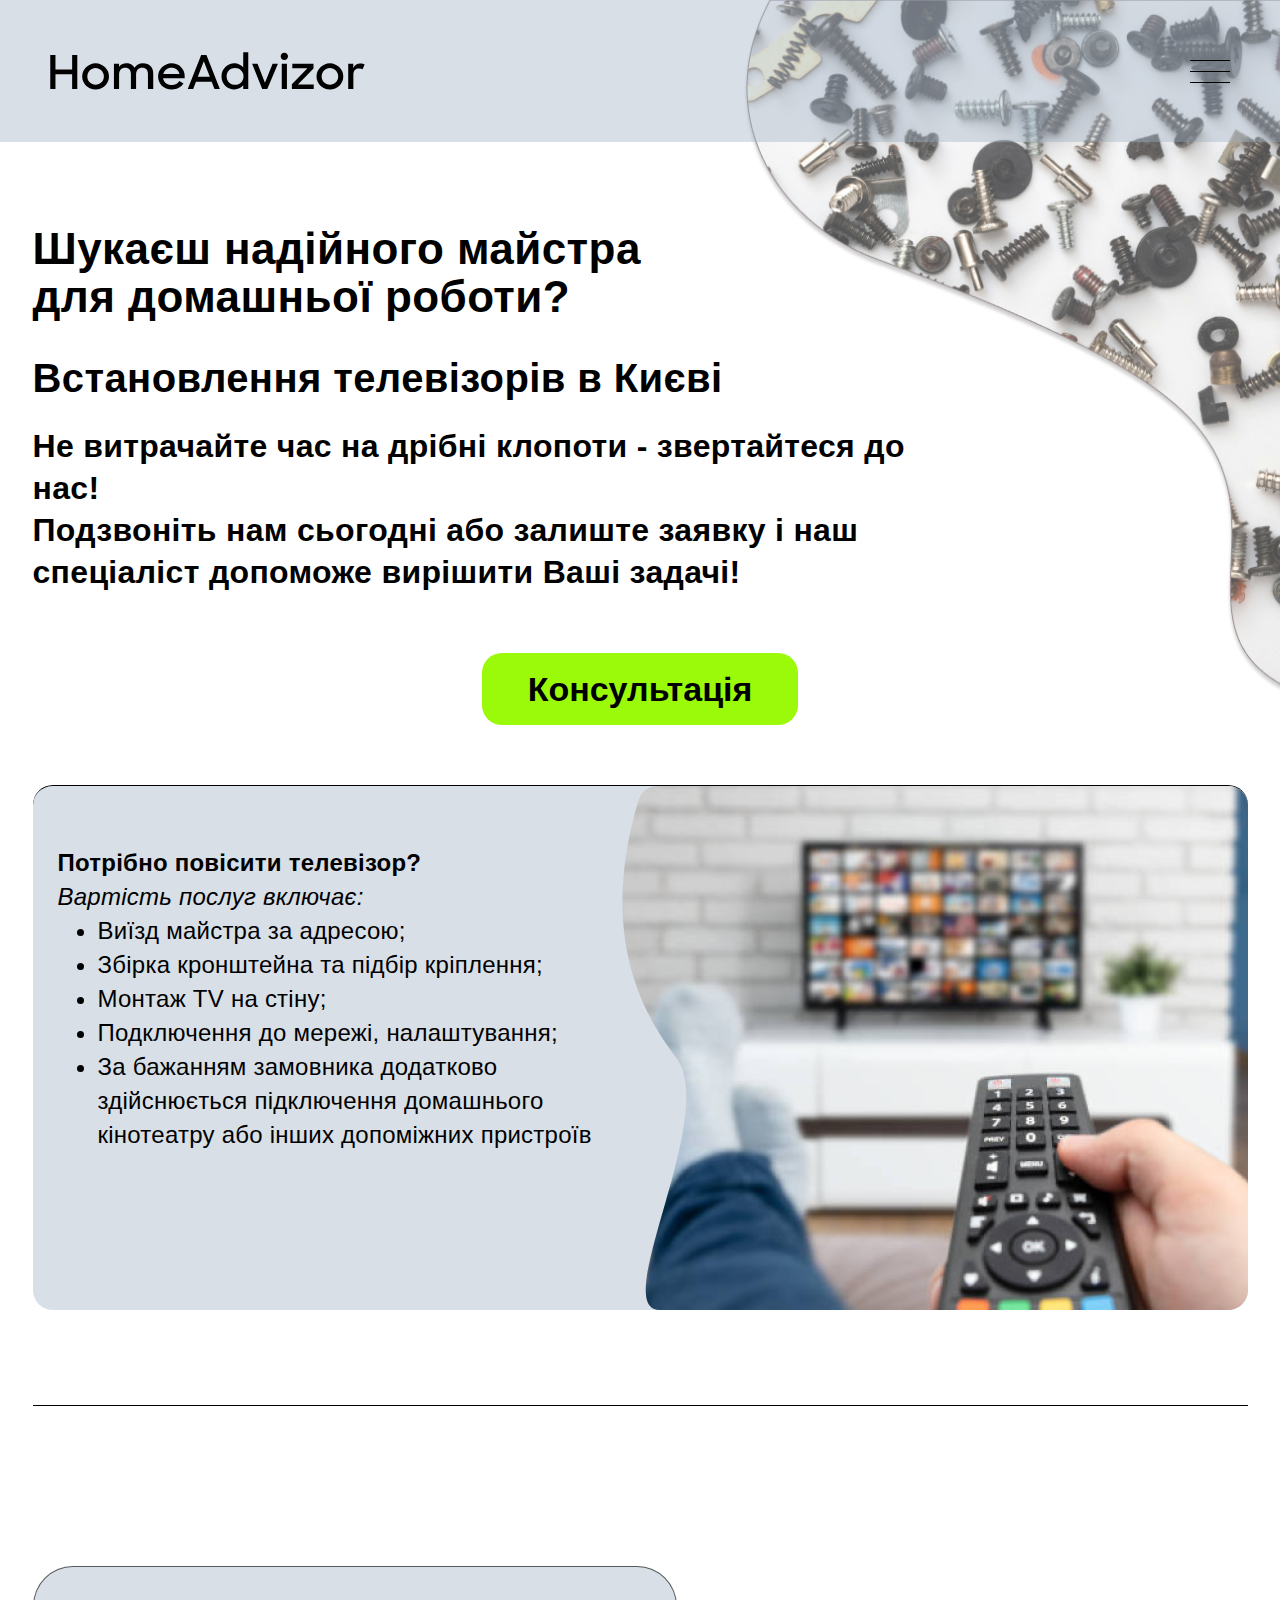
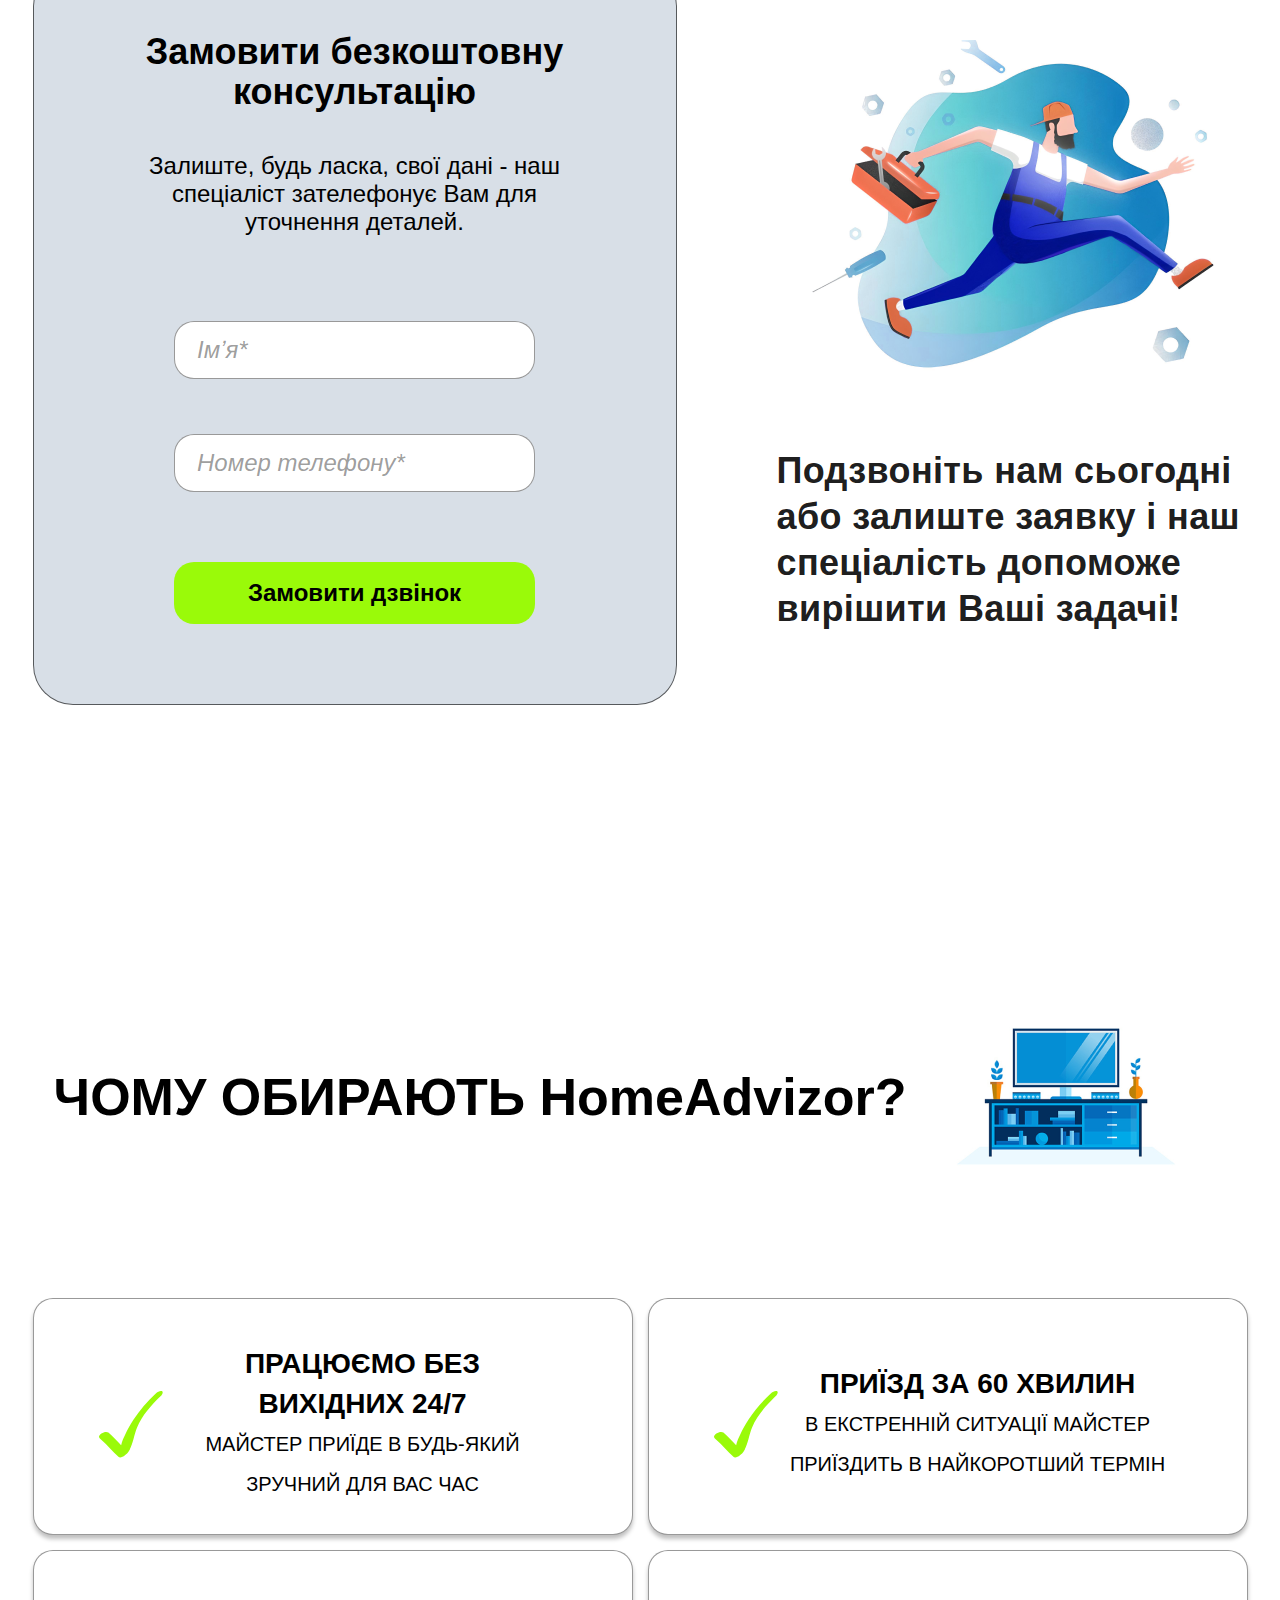
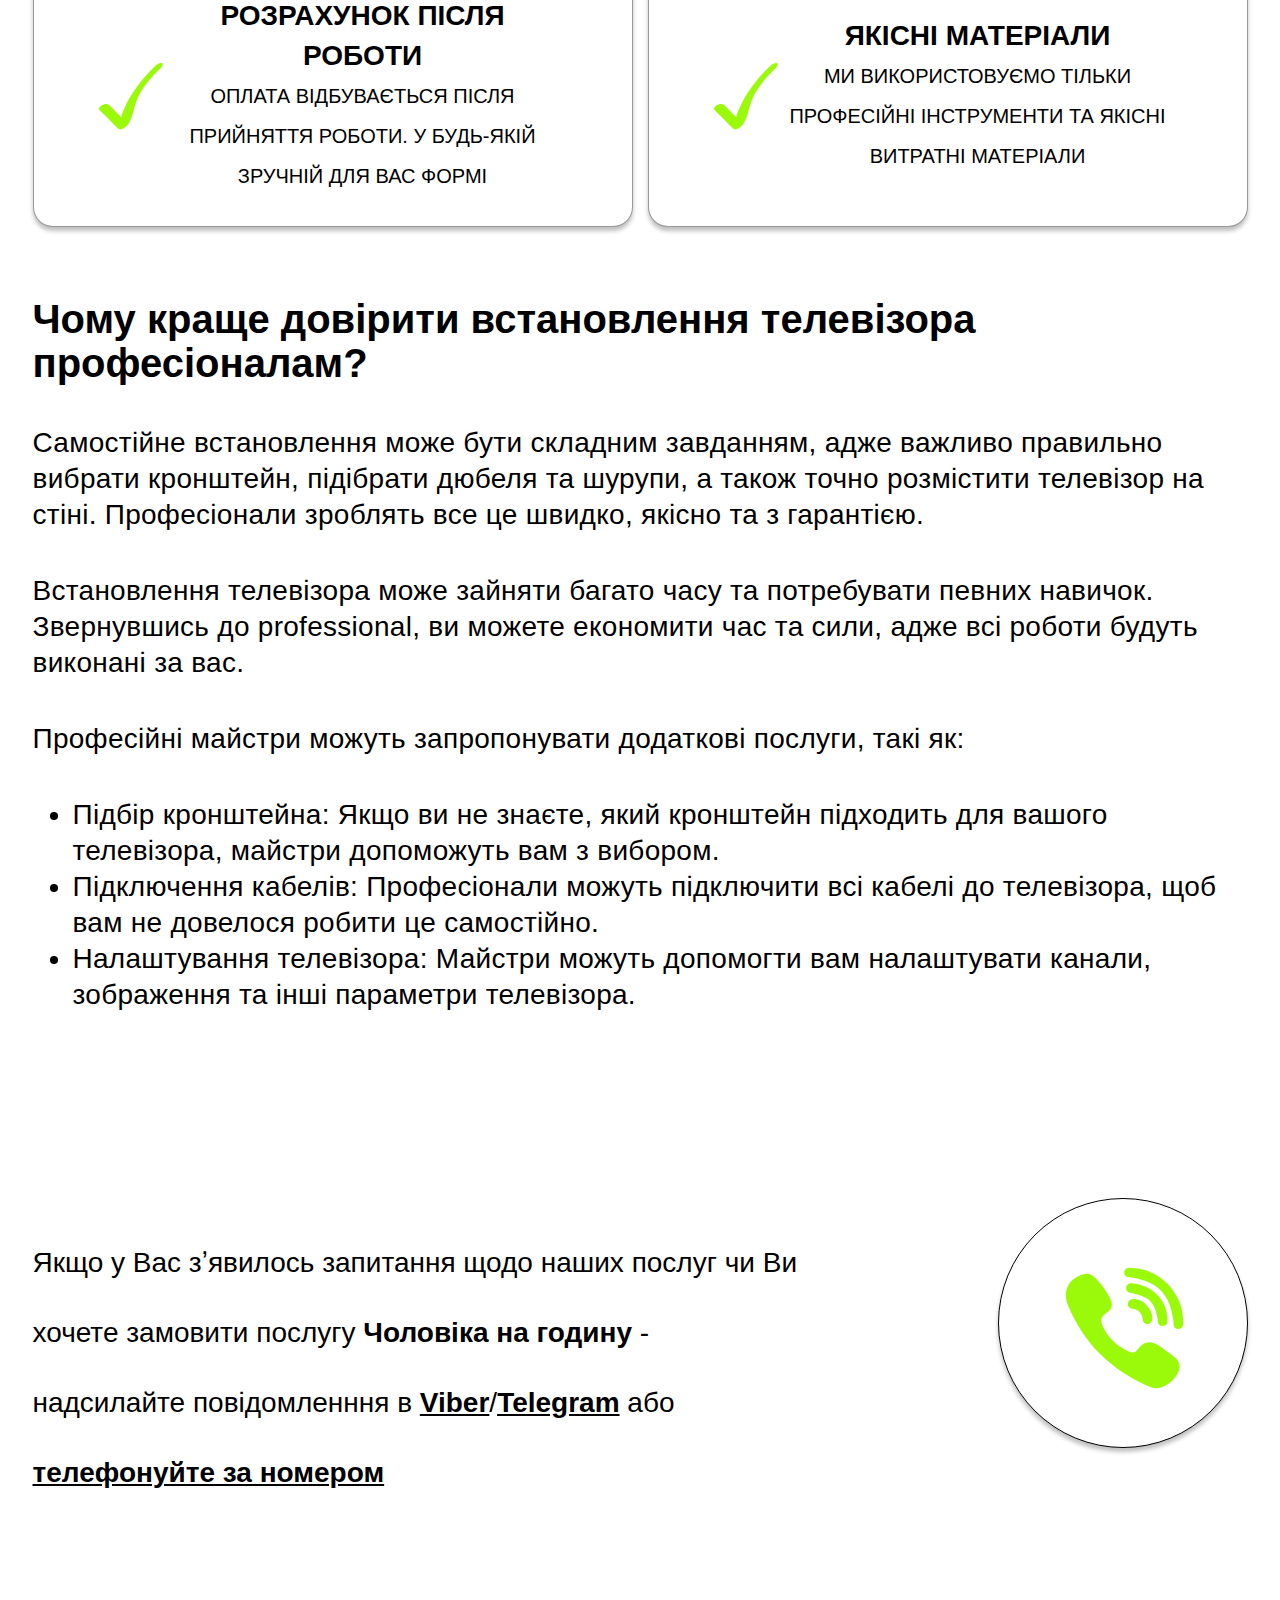
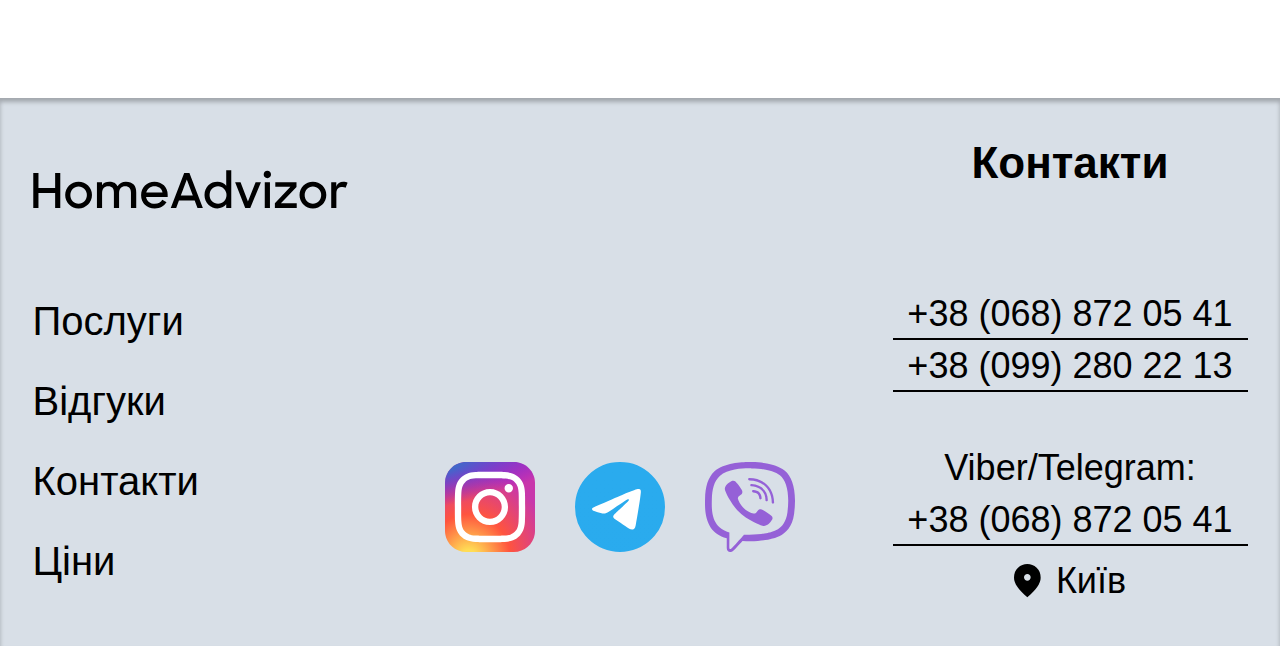
==== index.html @ 0c67f30b "Add files via upload" ====
<!DOCTYPE html>
<html lang="uk">

<head>
    <meta charset="UTF-8">
    <meta http-equiv="X-UA-Compatible" content="IE=edge">
    <meta name="viewport" content="width=device-width, initial-scale=1.0">
    <title>HomeAdvizor</title>
    <link href="https://fonts.cdnfonts.com/css/sharp-sans" rel="stylesheet">
    <link rel="stylesheet" href="css/style.min.css">
</head>

<body>
    <div class="big-wrapper">
        <header class="header" id="header">
            <div class="big-container">
                <div class="header__inner">
                    <a href="" class="header__logo logo">
                        <img src="images/HomeAdvizor.svg" alt="logo">
                    </a>
                    <div class="header__wrapper">
                        <nav class="header__navigation">
                            <ul class="header__navigation-list header-list">
                                <li class="header-list__item">
                                    <a href="about.html#info" class="header-list__link">
                                        Послуги
                                    </a>
                                </li>
                                <li class="header-list__item">
                                    <a href="about.html#recalls" class="header-list__link">
                                        Відгуки
                                    </a>
                                </li>
                                <li class="header-list__item">
                                    <a href="about.html#price" class="header-list__link">
                                        Ціни
                                    </a>
                                </li>
                                <li class="header-list__item">
                                    <a href="#footer" class="header-list__link">
                                        Контакти
                                    </a>
                                </li>
                            </ul>
                        </nav>
                        <a href="tel:+380688720541" class="header__link">+380 (68) 872 05 41</a>
                    </div>
                    <div class="header__burger burger">
                        <span></span>
                        <span></span>
                        <span></span>
                    </div>
                </div>
            </div>
        </header>

        <div class="wrapper">
            <main class="main">
                <section class="heading" id="heading">
                    <div class="container">
                        <div class="heading__inner">
                            <h1 class="heading__title">
                                Шукаєш надійного майстра для домашньої роботи?
                            </h1>
                            <p class="heading__subtitle">
                                Встановлення телевізорів в Києві
                            </p>
                            <p class="heading__text">
                                Не витрачайте час на дрібні клопоти - звертайтеся до нас! <br> Подзвоніть нам сьогодні
                                або
                                залиште заявку і наш спеціаліст допоможе вирішити Ваші задачі!
                            </p>
                            <div class="heading__wrap">
                                <a href="#consultation" class="heading__button btn">Консультація</a>
                            </div>
                            <img src="images/heading-img.png" alt="img" class="heading__img">
                        </div>
                    </div>
                </section>
                <section class="service" id="service">
                    <div class="container">
                        <div class="service__inner">
                            <div class="service__box">
                                <h6 class="service__title">
                                    Потрібно повісити телевізор?
                                </h6>
                                <p class="service__subtitle">
                                    Вартість послуг включає:
                                </p>
                                <ul class="service__list">
                                    <li class="service__list-item">
                                        Виїзд майстра за адресою;
                                    </li>
                                    <li class="service__list-item">
                                        Збірка кронштейна та підбір кріплення;
                                    </li>
                                    <li class="service__list-item">
                                        Монтаж TV на стіну;
                                    </li>
                                    <li class="service__list-item">
                                        Подключення до мережі, налаштування;
                                    </li>
                                    <li class="service__list-item">
                                        За бажанням замовника додатково здійснюється підключення домашнього кінотеатру
                                        або
                                        інших допоміжних пристроїв
                                    </li>
                                </ul>
                            </div>
                            <img src="images/service-img.png" alt="img" class="service__img">
                        </div>
                    </div>
                </section>
                <section class="consultation" id="consultation">
                    <div class="container">
                        <div class="consultation__inner">
                            <div class="consultation__body">
                                <h4 class="consultation__body-title">
                                    Замовити безкоштовну консультацію
                                </h4>
                                <p class="consultation__body-text">
                                    Залиште, будь ласка, свої дані - наш спеціаліст зателефонує Вам для уточнення
                                    деталей.
                                </p>
                                <form action="#" class="consultation__body-form consultation-form">
                                    <input type="text" class="consultation-form__input" placeholder="Імʼя*">
                                    <input type="tel" class="consultation-form__input" placeholder="Номер телефону*">
                                    <button type="submit" class="consultation-form__button btn">Замовити
                                        дзвінок</button>
                                </form>
                            </div>
                            <div class="consultation__box">
                                <img src="images/consultation-img.png" alt="img" class="consultation__img">
                                <p class="consultation__text">
                                    Подзвоніть нам сьогодні або залиште заявку і наш спеціалість допоможе вирішити Ваші
                                    задачі!
                                </p>
                            </div>
                        </div>
                    </div>
                </section>
                <section class="reasons" id="reasons">
                    <div class="container">
                        <div class="reasons__inner">
                            <div class="reasons__top">
                                <h2 class="reasons__title">
                                    Чому обирають <span>HomeAdvizor?</span>
                                </h2>
                                <img src="images/reasons-img.png" alt="img" class="reasons-img">
                            </div>
                            <div class="reasons__wrap">
                                <div class="reasons__item">
                                    <svg xmlns="http://www.w3.org/2000/svg" width="64" height="67" viewBox="0 0 64 67"
                                        fill="none">
                                        <path
                                            d="M56.5311 2.62814C48.0941 10.8176 40.9561 18.6134 34.4211 28.7845C31.5391 33.2707 28.3341 38.5509 26.2391 43.5361C25.0431 46.1795 22.8871 50.3101 22.1521 54.2815C18.1321 50.0869 13.8141 45.326 9.39614 41.5969C6.24714 38.94 -2.82286 44.357 0.869139 47.4727C7.48614 53.0545 12.9891 60.0069 19.4251 65.8378C22.1171 68.2737 28.0831 62.9835 29.4851 60.7639C34.0871 53.4515 34.7161 44.5129 38.0701 36.5366C43.1911 24.3377 52.2731 14.3168 61.2401 5.61478C67.1811 -0.599633 61.0451 -1.74584 56.5401 2.62814"
                                            fill="#9AFA09" />
                                    </svg>
                                    <div class="reasons__box">
                                        <h5 class="reasons__box-title">
                                            Працюємо без <br> вихідних 24/7
                                        </h5>
                                        <p class="reasons__box-text">
                                            Майстер приїде в будь-який зручний для Вас час
                                        </p>
                                    </div>
                                </div>
                                <div class="reasons__item">
                                    <svg xmlns="http://www.w3.org/2000/svg" width="64" height="67" viewBox="0 0 64 67"
                                        fill="none">
                                        <path
                                            d="M56.5311 2.62814C48.0941 10.8176 40.9561 18.6134 34.4211 28.7845C31.5391 33.2707 28.3341 38.5509 26.2391 43.5361C25.0431 46.1795 22.8871 50.3101 22.1521 54.2815C18.1321 50.0869 13.8141 45.326 9.39614 41.5969C6.24714 38.94 -2.82286 44.357 0.869139 47.4727C7.48614 53.0545 12.9891 60.0069 19.4251 65.8378C22.1171 68.2737 28.0831 62.9835 29.4851 60.7639C34.0871 53.4515 34.7161 44.5129 38.0701 36.5366C43.1911 24.3377 52.2731 14.3168 61.2401 5.61478C67.1811 -0.599633 61.0451 -1.74584 56.5401 2.62814"
                                            fill="#9AFA09" />
                                    </svg>
                                    <div class="reasons__box">
                                        <h5 class="reasons__box-title">
                                            Приїзд за 60 хвилин
                                        </h5>
                                        <p class="reasons__box-text">
                                            В екстренній ситуації майстер приїздить в найкоротший термін
                                        </p>
                                    </div>
                                </div>
                                <div class="reasons__item">
                                    <svg xmlns="http://www.w3.org/2000/svg" width="64" height="67" viewBox="0 0 64 67"
                                        fill="none">
                                        <path
                                            d="M56.5311 2.62814C48.0941 10.8176 40.9561 18.6134 34.4211 28.7845C31.5391 33.2707 28.3341 38.5509 26.2391 43.5361C25.0431 46.1795 22.8871 50.3101 22.1521 54.2815C18.1321 50.0869 13.8141 45.326 9.39614 41.5969C6.24714 38.94 -2.82286 44.357 0.869139 47.4727C7.48614 53.0545 12.9891 60.0069 19.4251 65.8378C22.1171 68.2737 28.0831 62.9835 29.4851 60.7639C34.0871 53.4515 34.7161 44.5129 38.0701 36.5366C43.1911 24.3377 52.2731 14.3168 61.2401 5.61478C67.1811 -0.599633 61.0451 -1.74584 56.5401 2.62814"
                                            fill="#9AFA09" />
                                    </svg>
                                    <div class="reasons__box">
                                        <h5 class="reasons__box-title">
                                            Розрахунок після роботи
                                        </h5>
                                        <p class="reasons__box-text">
                                            Оплата відбувається після прийняття роботи. У будь-якій зручній для Вас
                                            формі
                                        </p>
                                    </div>
                                </div>
                                <div class="reasons__item">
                                    <svg xmlns="http://www.w3.org/2000/svg" width="64" height="67" viewBox="0 0 64 67"
                                        fill="none">
                                        <path
                                            d="M56.5311 2.62814C48.0941 10.8176 40.9561 18.6134 34.4211 28.7845C31.5391 33.2707 28.3341 38.5509 26.2391 43.5361C25.0431 46.1795 22.8871 50.3101 22.1521 54.2815C18.1321 50.0869 13.8141 45.326 9.39614 41.5969C6.24714 38.94 -2.82286 44.357 0.869139 47.4727C7.48614 53.0545 12.9891 60.0069 19.4251 65.8378C22.1171 68.2737 28.0831 62.9835 29.4851 60.7639C34.0871 53.4515 34.7161 44.5129 38.0701 36.5366C43.1911 24.3377 52.2731 14.3168 61.2401 5.61478C67.1811 -0.599633 61.0451 -1.74584 56.5401 2.62814"
                                            fill="#9AFA09" />
                                    </svg>
                                    <div class="reasons__box">
                                        <h5 class="reasons__box-title">
                                            Якісні матеріали
                                        </h5>
                                        <p class="reasons__box-text">
                                            Ми використовуємо тільки професійні інструменти та якісні витратні матеріали
                                        </p>
                                    </div>
                                </div>
                            </div>
                        </div>
                    </div>
                </section>
                <section class="about" id="about">
                    <div class="container">
                        <div class="about__inner">
                            <h4 class="about__title">
                                Чому краще довірити встановлення телевізора професіоналам?
                            </h4>
                            <p class="about__text">
                                Самостійне встановлення може бути складним завданням, адже важливо правильно вибрати
                                кронштейн, підібрати дюбеля та шурупи, а також точно розмістити телевізор на стіні.
                                Професіонали зроблять все це швидко, якісно та з гарантією.
                            </p>
                            <p class="about__text">
                                Встановлення телевізора може зайняти багато часу та потребувати певних навичок.
                                Звернувшись
                                до professional, ви можете економити час та сили, адже всі роботи будуть виконані за
                                вас.
                            </p>
                            <p class="about__text">
                                Професійні майстри можуть запропонувати додаткові послуги, такі як:
                            <ul class="about__list">
                                <li class="about__item">
                                    Підбір кронштейна: Якщо ви не знаєте, який кронштейн підходить для вашого
                                    телевізора,
                                    майстри допоможуть вам з вибором.
                                </li>
                                <li class="about__item">
                                    Підключення кабелів: Професіонали можуть підключити всі кабелі до телевізора, щоб
                                    вам не
                                    довелося робити це самостійно.
                                </li>
                                <li class="about__item">
                                    Налаштування телевізора: Майстри можуть допомогти вам налаштувати канали, зображення
                                    та
                                    інші параметри телевізора.
                                </li>
                            </ul>
                            </p>
                        </div>
                    </div>
                </section>
                <section class="more" id="more">
                    <div class="container">
                        <div class="more__inner">
                            <p class="more__text">
                                Якщо у Вас зʼявилось запитання щодо наших послуг чи Ви хочете замовити послугу
                                <span>Чоловіка на годину</span> - надсилайте повідомленння в <a href="#">Viber</a>/<a
                                    href="https://t.me/HomeAdvizor">Telegram</a> або <a
                                    href="tel:+380688720541">телефонуйте за номером</a>
                            </p>
                            <a href="tel:+380688720541" class="more__link">
                                <img src="images/more-img.svg" alt="img">
                            </a>
                        </div>
                    </div>
                </section>
            </main>
            <footer class="footer" id="footer">
                <div class="container">
                    <div class="footer__inner">
                        <div class="footer__box">
                            <a href="#" class="footer__logo logo">
                                <img src="images/HomeAdvizor.svg" alt="logo">
                            </a>
                            <nav class="footer__navigation">
                                <ul class="footer__navigation-list footer-list">
                                    <li class="footer-list__item">
                                        <a href="about.html#info" class="footer-list__link" >
                                            Послуги
                                        </a>
                                    </li>
                                    <li class="footer-list__item">
                                        <a href="about.html#recalls" class="footer-list__link">
                                            Відгуки
                                        </a>
                                    </li>
                                    <li class="footer-list__item">
                                        <a href="#footer" class="footer-list__link">
                                            Контакти
                                        </a>
                                    </li>
                                    <li class="footer-list__item">
                                        <a href="about.html#price" class="footer-list__link">
                                            Ціни
                                        </a>
                                    </li>
                                </ul>
                            </nav>
                        </div>
                        <div class="footer__socials">
                            <a href="https://www.instagram.com/home.advizor?igsh=MW82eml2a3VvNnRvbQ%3D%3D&utm_source=qr
                            " target="_blank" class="footer__socials-link">
                                <img src="images/instagram.svg" alt="instagram">
                            </a>
                            <a href="https://t.me/HomeAdvizor" class="footer__socials-link" target="_blank">
                                <img src="images/telegram.svg" alt="telegram">
                            </a>
                            <a href="viber://chat?number=380688720541
                            " class="footer__socials-link" target="_blank">
                                <img src="images/viber.svg" alt="viber">
                            </a>
                        </div>
                        <div class="footer__contacts">
                            <h3 class="footer__contacts-title">
                                Контакти
                            </h3>
                            <a href="tel:+380688720541" class="footer__contacts-tel">+38 (068) 872 05 41</a>
                            <a href="tel:+380992802213" class="footer__contacts-tel">+38 (099) 280 22 13</a>
                            <p class="footer__contacts-link"><a href="#" target="_blank">Viber</a>/<a
                                    href="https://t.me/HomeAdvizor" target="_blank">Telegram</a>:</p>
                            <a href="tel:+380688720541" class="footer__contacts-tel">+38 (068) 872 05 41</a>
                            <div class="footer__contacts-wrap">
                                <svg xmlns="http://www.w3.org/2000/svg" width="27" height="34" viewBox="0 0 27 34"
                                    fill="none">
                                    <path
                                        d="M13.3333 16.6667C14.25 16.6667 15.035 16.3406 15.6883 15.6883C16.3417 15.0361 16.6678 14.2511 16.6667 13.3333C16.6667 12.4167 16.3406 11.6322 15.6883 10.98C15.0361 10.3278 14.2511 10.0011 13.3333 10C12.4167 10 11.6322 10.3267 10.98 10.98C10.3278 11.6333 10.0011 12.4178 10 13.3333C10 14.25 10.3267 15.035 10.98 15.6883C11.6333 16.3417 12.4178 16.6678 13.3333 16.6667ZM13.3333 33.3333C8.86111 29.5278 5.52111 25.9933 3.31333 22.73C1.10556 19.4667 0.00111111 16.4456 0 13.6667C0 9.5 1.34056 6.18056 4.02167 3.70833C6.70278 1.23611 9.80667 0 13.3333 0C16.8611 0 19.9656 1.23611 22.6467 3.70833C25.3278 6.18056 26.6678 9.5 26.6667 13.6667C26.6667 16.4444 25.5628 19.4656 23.355 22.73C21.1472 25.9944 17.8067 29.5289 13.3333 33.3333Z"
                                        fill="black" />
                                </svg>
                                <div class="footer__contacts-text">Київ</div>
                            </div>
                        </div>
                    </div>
                </div>
            </footer>
        </div>

    </div>

    <script src="https://ajax.googleapis.com/ajax/libs/jquery/3.6.3/jquery.min.js"></script>
    <script src="js/main.min.js"></script>
</body>

</html>
---- css/style.min.css ----
@font-face{font-family:"Muller";src:url("../fonts/MullerRegular.eot");src:local("☺"),url("../fonts/MullerRegular.woff") format("woff"),url("../fonts/MullerRegular.ttf") format("truetype");font-weight:400;font-style:normal}@font-face{font-family:"Muller";src:url("../fonts/MullerBold.eot");src:local("☺"),url("../fonts/MullerBold.woff") format("woff"),url("../fonts/MullerBold.ttf") format("truetype");font-weight:700;font-style:normal}*{padding:0;margin:0;border:0}*,*:before,*:after{-webkit-box-sizing:border-box;box-sizing:border-box}:focus,:active{outline:none}a:focus,a:active{outline:none}nav,footer,header,aside{display:block}html,body{height:100%;width:100%;font-size:100%;line-height:1;font-size:14px;-ms-text-size-adjust:100%;-moz-text-size-adjust:100%;-webkit-text-size-adjust:100%}input,button,textarea{font-family:inherit}input::-ms-clear{display:none}button{cursor:pointer}button::-moz-focus-inner{padding:0;border:0}a,a:visited{text-decoration:none}a:hover{text-decoration:none}ul li{list-style:none}img{vertical-align:top}h1,h2,h3,h4,h5,h6{font-size:inherit;font-weight:400}button{background:unset}html,body{height:100%;background:#fff;font-family:"Sharp Sans",sans-serif;scroll-behavior:smooth}.logo{display:block;width:315px;height:62px}@media(max-width: 1170px){.logo{width:calc(155px + 160 * ((100vw - 375px) / 795))}}@media(max-width: 1170px){.logo{height:calc(40px + 22 * ((100vw - 375px) / 795))}}.logo img{width:100%;height:100%;-o-object-fit:contain;object-fit:contain}.burger{width:40px;height:40px;display:none;-webkit-box-orient:vertical;-webkit-box-direction:normal;-ms-flex-direction:column;flex-direction:column;-webkit-box-pack:center;-ms-flex-pack:center;justify-content:center;-webkit-box-align:center;-ms-flex-align:center;align-items:center;gap:10px;cursor:pointer}.burger span{display:block;width:100%;height:1px;background-color:#000}.wrapper{display:-webkit-box;display:-ms-flexbox;display:flex;-webkit-box-orient:vertical;-webkit-box-direction:normal;-ms-flex-direction:column;flex-direction:column;min-height:100%}.big-wrapper{overflow:hidden}a{color:#000}.btn{border-radius:20px;background:#9afa09;border:1px solid rgba(0,0,0,0);-webkit-transition:all .3s;-o-transition:all .3s;transition:all .3s}.btn:hover{background:rgba(0,0,0,0);border:1px solid #9afa09}.main{-webkit-box-flex:1;-ms-flex:1 0 auto;flex:1 0 auto}.footer{-webkit-box-flex:0;-ms-flex:0 0 auto;flex:0 0 auto}.container{max-width:1245px;margin:0 auto;padding:0 15px}.big-container{max-width:1450px;margin:0 auto;padding:0 50px}.header{position:absolute;top:0;right:0;left:0;padding-top:40px;padding-bottom:40px;background:rgba(158,175,195,.4);drop-shadow:0px 4px 4px rgba(0,0,0,.25);z-index:1}@media(max-width: 1170px){.header{padding-top:calc(20px + 20 * ((100vw - 375px) / 795))}}@media(max-width: 1170px){.header{padding-bottom:calc(20px + 20 * ((100vw - 375px) / 795))}}.header__inner{display:-webkit-box;display:-ms-flexbox;display:flex;-webkit-box-pack:justify;-ms-flex-pack:justify;justify-content:space-between;-webkit-box-align:center;-ms-flex-align:center;align-items:center;gap:40px}.header__wrapper{display:-webkit-box;display:-ms-flexbox;display:flex;-webkit-box-pack:justify;-ms-flex-pack:justify;justify-content:space-between;-webkit-box-align:center;-ms-flex-align:center;align-items:center;gap:40px}.header__link{font-size:20px;line-height:24px;border-radius:20px;background:#fff;padding:10px 12px;min-width:230px;display:-webkit-box;display:-ms-flexbox;display:flex;-webkit-box-pack:center;-ms-flex-pack:center;justify-content:center;border:1px solid rgba(0,0,0,0);-webkit-transition:all .3s;-o-transition:all .3s;transition:all .3s}.header__link:hover{background:#9bd8f1;border:1px solid rgba(0,0,0,.4)}.header__navigation{margin-left:auto}.header-list{display:-webkit-box;display:-ms-flexbox;display:flex;gap:40px}.header-list__item{min-width:130px}.header-list__link{font-size:20px;line-height:24px;border-radius:25px;border:1px solid rgba(0,0,0,.4);background:#9bd8f1;-webkit-box-shadow:0px 4px 4px 0px rgba(0,0,0,.25);box-shadow:0px 4px 4px 0px rgba(0,0,0,.25);padding:8px 12px;width:100%;display:-webkit-box;display:-ms-flexbox;display:flex;text-align:center;-webkit-box-pack:center;-ms-flex-pack:center;justify-content:center;-webkit-transition:all .3s;-o-transition:all .3s;transition:all .3s}.header-list__link:hover{background:#fff}.heading{margin-bottom:60px}@media(max-width: 1170px){.heading{margin-bottom:calc(40px + 20 * ((100vw - 375px) / 795))}}.heading__inner{position:relative;padding-top:225px}@media(max-width: 1170px){.heading__inner{padding-top:calc(110px + 115 * ((100vw - 375px) / 795))}}.heading__title{color:#000;font-size:44px;line-height:48px;margin-bottom:35px;font-weight:700;letter-spacing:.44px;max-width:655px;z-index:1;position:relative}@media(max-width: 1170px){.heading__title{font-size:calc(25px + 19 * ((100vw - 375px) / 795))}}@media(max-width: 1170px){.heading__title{line-height:calc(38px + 10 * ((100vw - 375px) / 795))}}@media(max-width: 1170px){.heading__title{margin-bottom:calc(25px + 10 * ((100vw - 375px) / 795))}}.heading__subtitle{color:#000;font-size:40px;line-height:44px;margin-bottom:25px;font-weight:700;letter-spacing:.4px}@media(max-width: 1170px){.heading__subtitle{font-size:calc(22px + 18 * ((100vw - 375px) / 795))}}@media(max-width: 1170px){.heading__subtitle{line-height:calc(34px + 10 * ((100vw - 375px) / 795))}}@media(max-width: 1170px){.heading__subtitle{margin-bottom:calc(20px + 5 * ((100vw - 375px) / 795))}}.heading__text{color:#000;font-size:32px;line-height:42px;margin-bottom:60px;font-weight:600;letter-spacing:.32px;max-width:930px}@media(max-width: 1170px){.heading__text{font-size:calc(16px + 16 * ((100vw - 375px) / 795))}}@media(max-width: 1170px){.heading__text{line-height:calc(30px + 12 * ((100vw - 375px) / 795))}}@media(max-width: 1170px){.heading__text{margin-bottom:calc(40px + 20 * ((100vw - 375px) / 795))}}.heading__wrap{display:-webkit-box;display:-ms-flexbox;display:flex;-webkit-box-pack:center;-ms-flex-pack:center;justify-content:center}.heading__button{padding:18px 45px;color:#000;font-size:34px;font-weight:700}@media(max-width: 1170px){.heading__button{font-size:calc(18px + 16 * ((100vw - 375px) / 795))}}.heading__img{position:absolute;top:0;width:631px;height:722px;right:-125px}@media(max-width: 1170px){.heading__img{width:calc(210px + 421 * ((100vw - 375px) / 795))}}@media(max-width: 1170px){.heading__img{height:calc(240px + 482 * ((100vw - 375px) / 795))}}@media(max-width: 1170px){.heading__img{right:calc(-15px + -110 * ((100vw - 375px) / 795))}}.service{margin-bottom:95px}@media(max-width: 1170px){.service{margin-bottom:calc(50px + 45 * ((100vw - 375px) / 795))}}.service__inner{border-radius:20px;border-top:1px solid #000;background:rgba(158,175,195,.4);display:-webkit-box;display:-ms-flexbox;display:flex}.service__box{padding-top:60px;padding-left:25px;padding-bottom:35px}@media(max-width: 1170px){.service__box{padding-top:calc(40px + 20 * ((100vw - 375px) / 795))}}@media(max-width: 1170px){.service__box{padding-left:calc(15px + 10 * ((100vw - 375px) / 795))}}.service__title{color:#000;font-size:24px;line-height:34px;font-weight:600;letter-spacing:.24px}@media(max-width: 1170px){.service__title{font-size:calc(20px + 4 * ((100vw - 375px) / 795))}}@media(max-width: 1170px){.service__title{line-height:calc(30px + 4 * ((100vw - 375px) / 795))}}.service__subtitle{color:#000;font-style:italic;font-weight:300;letter-spacing:.24px;font-size:24px;line-height:34px}@media(max-width: 1170px){.service__subtitle{font-size:calc(20px + 4 * ((100vw - 375px) / 795))}}@media(max-width: 1170px){.service__subtitle{line-height:calc(30px + 4 * ((100vw - 375px) / 795))}}.service__list{padding-left:40px}.service__list-item{color:#000;font-size:24px;line-height:34px;font-weight:500;letter-spacing:.24px;list-style-type:disc}@media(max-width: 1170px){.service__list-item{font-size:calc(18px + 6 * ((100vw - 375px) / 795))}}@media(max-width: 1170px){.service__list-item{line-height:calc(28px + 6 * ((100vw - 375px) / 795))}}.service__img{width:626px;height:524px}@media(max-width: 1170px){.service__img{width:calc(313px + 313 * ((100vw - 375px) / 795))}}@media(max-width: 1170px){.service__img{height:calc(262px + 262 * ((100vw - 375px) / 795))}}.service__img img{width:100%;height:100%;-o-object-fit:contain;object-fit:contain}.consultation{margin-bottom:250px}@media(max-width: 1170px){.consultation{margin-bottom:calc(100px + 150 * ((100vw - 375px) / 795))}}.consultation__inner{padding-top:160px;border-top:1px solid #000;display:-webkit-box;display:-ms-flexbox;display:flex;-webkit-box-pack:justify;-ms-flex-pack:justify;justify-content:space-between;-webkit-box-align:center;-ms-flex-align:center;align-items:center;gap:100px}@media(max-width: 1170px){.consultation__inner{padding-top:calc(50px + 110 * ((100vw - 375px) / 795))}}.consultation__body{border-radius:40px;border:1px solid rgba(0,0,0,.6);background:rgba(158,175,195,.4);padding-top:65px;padding-bottom:80px;padding-left:70px;padding-right:70px;display:-webkit-box;display:-ms-flexbox;display:flex;-webkit-box-orient:vertical;-webkit-box-direction:normal;-ms-flex-direction:column;flex-direction:column;-webkit-box-pack:center;-ms-flex-pack:center;justify-content:center;-webkit-box-align:center;-ms-flex-align:center;align-items:center}@media(max-width: 1170px){.consultation__body{padding-top:calc(30px + 35 * ((100vw - 375px) / 795))}}@media(max-width: 1170px){.consultation__body{padding-bottom:calc(30px + 50 * ((100vw - 375px) / 795))}}@media(max-width: 1170px){.consultation__body{padding-left:calc(20px + 50 * ((100vw - 375px) / 795))}}@media(max-width: 1170px){.consultation__body{padding-right:calc(20px + 50 * ((100vw - 375px) / 795))}}.consultation__body-title{color:#000;font-size:36px;line-height:40px;margin-bottom:40px;font-weight:600;text-align:center}@media(max-width: 1170px){.consultation__body-title{font-size:calc(24px + 12 * ((100vw - 375px) / 795))}}@media(max-width: 1170px){.consultation__body-title{line-height:calc(28px + 12 * ((100vw - 375px) / 795))}}@media(max-width: 1170px){.consultation__body-title{margin-bottom:calc(25px + 15 * ((100vw - 375px) / 795))}}.consultation__body-text{color:#000;font-size:24px;line-height:28px;margin-bottom:85px;font-weight:500;max-width:450px;text-align:center}@media(max-width: 1170px){.consultation__body-text{font-size:calc(20px + 4 * ((100vw - 375px) / 795))}}@media(max-width: 1170px){.consultation__body-text{line-height:calc(24px + 4 * ((100vw - 375px) / 795))}}@media(max-width: 1170px){.consultation__body-text{margin-bottom:calc(50px + 35 * ((100vw - 375px) / 795))}}.consultation__box{display:-webkit-box;display:-ms-flexbox;display:flex;-webkit-box-orient:vertical;-webkit-box-direction:normal;-ms-flex-direction:column;flex-direction:column;gap:65px}.consultation__img{width:471px;height:343px}@media(max-width: 1170px){.consultation__img{width:calc(235px + 236 * ((100vw - 375px) / 795))}}@media(max-width: 1170px){.consultation__img{height:calc(172px + 171 * ((100vw - 375px) / 795))}}.consultation__img img{width:100%;height:100%;-o-object-fit:contain;object-fit:contain}.consultation__text{color:rgba(0,0,0,.9);font-size:36px;line-height:46px;font-weight:600;letter-spacing:.36px;max-width:535px}@media(max-width: 1170px){.consultation__text{font-size:calc(18px + 18 * ((100vw - 375px) / 795))}}@media(max-width: 1170px){.consultation__text{line-height:calc(24px + 22 * ((100vw - 375px) / 795))}}.consultation-form{display:-webkit-box;display:-ms-flexbox;display:flex;-webkit-box-orient:vertical;-webkit-box-direction:normal;-ms-flex-direction:column;flex-direction:column}.consultation-form__input{border-radius:20px;border:1px solid rgba(0,0,0,.4);background:#fff;padding:14px 22px;color:#000;font-size:24px;line-height:28px;font-style:italic;font-weight:300;max-width:400px;margin-bottom:55px}@media(max-width: 1170px){.consultation-form__input{font-size:calc(18px + 6 * ((100vw - 375px) / 795))}}@media(max-width: 1170px){.consultation-form__input{line-height:calc(20px + 8 * ((100vw - 375px) / 795))}}.consultation-form__input::-webkit-input-placeholder{color:rgba(0,0,0,.4);font-size:24px;line-height:28px;font-style:italic;font-weight:300}.consultation-form__input::-moz-placeholder{color:rgba(0,0,0,.4);font-size:24px;line-height:28px;font-style:italic;font-weight:300}.consultation-form__input:-ms-input-placeholder{color:rgba(0,0,0,.4);font-size:24px;line-height:28px;font-style:italic;font-weight:300}.consultation-form__input::-ms-input-placeholder{color:rgba(0,0,0,.4);font-size:24px;line-height:28px;font-style:italic;font-weight:300}.consultation-form__input::placeholder{color:rgba(0,0,0,.4);font-size:24px;line-height:28px;font-style:italic;font-weight:300}@media(max-width: 1170px){.consultation-form__input::-webkit-input-placeholder{font-size:calc(18px + 6 * ((100vw - 375px) / 795))}.consultation-form__input::-moz-placeholder{font-size:calc(18px + 6 * ((100vw - 375px) / 795))}.consultation-form__input:-ms-input-placeholder{font-size:calc(18px + 6 * ((100vw - 375px) / 795))}.consultation-form__input::-ms-input-placeholder{font-size:calc(18px + 6 * ((100vw - 375px) / 795))}.consultation-form__input::placeholder{font-size:calc(18px + 6 * ((100vw - 375px) / 795))}}@media(max-width: 1170px){.consultation-form__input::-webkit-input-placeholder{line-height:calc(20px + 8 * ((100vw - 375px) / 795))}.consultation-form__input::-moz-placeholder{line-height:calc(20px + 8 * ((100vw - 375px) / 795))}.consultation-form__input:-ms-input-placeholder{line-height:calc(20px + 8 * ((100vw - 375px) / 795))}.consultation-form__input::-ms-input-placeholder{line-height:calc(20px + 8 * ((100vw - 375px) / 795))}.consultation-form__input::placeholder{line-height:calc(20px + 8 * ((100vw - 375px) / 795))}}.consultation-form__input:nth-child(2){margin-bottom:70px}.consultation-form__button{color:#000;text-align:center;font-size:24px;line-height:28px;font-weight:600;padding-top:16px;padding-bottom:16px;padding-left:26px;padding-right:26px}@media(max-width: 1170px){.consultation-form__button{font-size:calc(18px + 6 * ((100vw - 375px) / 795))}}@media(max-width: 1170px){.consultation-form__button{line-height:calc(20px + 8 * ((100vw - 375px) / 795))}}@media(max-width: 1170px){.consultation-form__button{padding-left:calc(18px + 8 * ((100vw - 375px) / 795))}}@media(max-width: 1170px){.consultation-form__button{padding-right:calc(18px + 8 * ((100vw - 375px) / 795))}}.reasons{margin-bottom:70px}@media(max-width: 1170px){.reasons{margin-bottom:calc(50px + 20 * ((100vw - 375px) / 795))}}.reasons__top{display:-webkit-box;display:-ms-flexbox;display:flex;-webkit-box-align:center;-ms-flex-align:center;align-items:center;-webkit-box-pack:center;-ms-flex-pack:center;justify-content:center;margin-bottom:60px}@media(max-width: 1170px){.reasons__top{margin-bottom:calc(20px + 40 * ((100vw - 375px) / 795))}}.reasons__title{color:#000;font-size:52px;line-height:58px;font-weight:600;text-transform:uppercase}@media(max-width: 1170px){.reasons__title{font-size:calc(24px + 28 * ((100vw - 375px) / 795))}}@media(max-width: 1170px){.reasons__title{line-height:calc(40px + 18 * ((100vw - 375px) / 795))}}.reasons__title span{text-transform:capitalize}.reasons__wrap{display:-ms-grid;display:grid;-ms-grid-columns:2fr 2fr;grid-template-columns:2fr 2fr;gap:15px}.reasons__item{border-radius:20px;border:1px solid rgba(0,0,0,.4);background:#fff;-webkit-box-shadow:0px 4px 4px 0px rgba(0,0,0,.25);box-shadow:0px 4px 4px 0px rgba(0,0,0,.25);padding-top:45px;padding-bottom:30px;padding-left:65px;padding-right:40px;display:-webkit-box;display:-ms-flexbox;display:flex;-webkit-box-align:center;-ms-flex-align:center;align-items:center}@media(max-width: 1170px){.reasons__item{padding-top:calc(20px + 25 * ((100vw - 375px) / 795))}}@media(max-width: 1170px){.reasons__item{padding-bottom:calc(20px + 10 * ((100vw - 375px) / 795))}}@media(max-width: 1170px){.reasons__item{padding-left:calc(30px + 35 * ((100vw - 375px) / 795))}}@media(max-width: 1170px){.reasons__item{padding-right:calc(30px + 10 * ((100vw - 375px) / 795))}}.reasons__item svg{width:64px;height:67px;min-width:64px;min-height:67px}@media(max-width: 1170px){.reasons__item svg{width:calc(32px + 32 * ((100vw - 375px) / 795))}}@media(max-width: 1170px){.reasons__item svg{height:calc(32px + 35 * ((100vw - 375px) / 795))}}@media(max-width: 1170px){.reasons__item svg{min-width:calc(32px + 32 * ((100vw - 375px) / 795))}}@media(max-width: 1170px){.reasons__item svg{min-height:calc(32px + 35 * ((100vw - 375px) / 795))}}.reasons__box{max-width:400px}.reasons__box-title{color:#000;text-align:center;font-size:28px;line-height:40px;font-weight:600;text-transform:uppercase;text-align:center}@media(max-width: 1170px){.reasons__box-title{font-size:calc(20px + 8 * ((100vw - 375px) / 795))}}@media(max-width: 1170px){.reasons__box-title{line-height:calc(30px + 10 * ((100vw - 375px) / 795))}}.reasons__box-text{color:#000;font-size:20px;line-height:40px;text-transform:uppercase;text-align:center}@media(max-width: 1170px){.reasons__box-text{font-size:calc(18px + 2 * ((100vw - 375px) / 795))}}@media(max-width: 1170px){.reasons__box-text{line-height:calc(30px + 10 * ((100vw - 375px) / 795))}}.reasons-img{width:320px;height:283px}@media(max-width: 1170px){.reasons-img{width:calc(120px + 200 * ((100vw - 375px) / 795))}}@media(max-width: 1170px){.reasons-img{height:calc(120px + 163 * ((100vw - 375px) / 795))}}.reasons-img img{width:100%;height:100%;-o-object-fit:contain;object-fit:contain}.about{margin-bottom:145px}@media(max-width: 1170px){.about{margin-bottom:calc(10px + 135 * ((100vw - 375px) / 795))}}.about__inner{display:-webkit-box;display:-ms-flexbox;display:flex;-webkit-box-orient:vertical;-webkit-box-direction:normal;-ms-flex-direction:column;flex-direction:column;gap:40px}@media(max-width: 1170px){.about__inner{gap:calc(25px + 15 * ((100vw - 375px) / 795))}}.about__title{color:#000;font-size:40px;line-height:44px;font-weight:700}@media(max-width: 1170px){.about__title{font-size:calc(24px + 16 * ((100vw - 375px) / 795))}}@media(max-width: 1170px){.about__title{line-height:calc(32px + 12 * ((100vw - 375px) / 795))}}.about__text{color:#000;font-size:28px;line-height:36px;font-weight:500;letter-spacing:.28px}@media(max-width: 1170px){.about__text{font-size:calc(18px + 10 * ((100vw - 375px) / 795))}}@media(max-width: 1170px){.about__text{line-height:calc(28px + 8 * ((100vw - 375px) / 795))}}.about__list{padding-left:40px}@media(max-width: 1170px){.about__list{padding-left:calc(25px + 15 * ((100vw - 375px) / 795))}}.about__item{color:#000;font-weight:500;font-size:28px;line-height:36px;font-weight:500;letter-spacing:.28px;list-style:disc}@media(max-width: 1170px){.about__item{font-size:calc(18px + 10 * ((100vw - 375px) / 795))}}@media(max-width: 1170px){.about__item{line-height:calc(28px + 8 * ((100vw - 375px) / 795))}}.more{margin-bottom:190px}@media(max-width: 1170px){.more{margin-bottom:calc(75px + 115 * ((100vw - 375px) / 795))}}.more__inner{display:-webkit-box;display:-ms-flexbox;display:flex;-webkit-box-pack:justify;-ms-flex-pack:justify;justify-content:space-between}.more__text{padding-top:30px;font-size:28px;line-height:70px;color:#000;max-width:775px}@media(max-width: 1170px){.more__text{padding-top:calc(20px + 10 * ((100vw - 375px) / 795))}}@media(max-width: 1170px){.more__text{font-size:calc(19px + 9 * ((100vw - 375px) / 795))}}@media(max-width: 1170px){.more__text{line-height:calc(35px + 35 * ((100vw - 375px) / 795))}}.more__text span{font-weight:600}.more__text a{font-weight:600;text-decoration:underline}.more__text a:hover{text-decoration:unset}.more__link{border-radius:250px;border:1px solid #000;background:#fff;-webkit-box-shadow:0px 4px 4px 0px rgba(0,0,0,.25);box-shadow:0px 4px 4px 0px rgba(0,0,0,.25);padding-top:60px;padding-bottom:50px;padding-left:55px;padding-right:55px;display:-webkit-box;display:-ms-flexbox;display:flex;max-width:250px;max-height:250px}@media(max-width: 1170px){.more__link{padding-top:calc(30px + 30 * ((100vw - 375px) / 795))}}@media(max-width: 1170px){.more__link{padding-bottom:calc(25px + 25 * ((100vw - 375px) / 795))}}@media(max-width: 1170px){.more__link{padding-left:calc(27px + 28 * ((100vw - 375px) / 795))}}@media(max-width: 1170px){.more__link{padding-right:calc(27px + 28 * ((100vw - 375px) / 795))}}@media(max-width: 1170px){.more__link{max-width:calc(125px + 125 * ((100vw - 375px) / 795))}}@media(max-width: 1170px){.more__link{max-height:calc(125px + 125 * ((100vw - 375px) / 795))}}.more__link img{width:141px;height:141px;min-width:141px;min-height:141px}@media(max-width: 1170px){.more__link img{width:calc(70px + 71 * ((100vw - 375px) / 795))}}@media(max-width: 1170px){.more__link img{height:calc(70px + 71 * ((100vw - 375px) / 795))}}@media(max-width: 1170px){.more__link img{min-width:calc(70px + 71 * ((100vw - 375px) / 795))}}@media(max-width: 1170px){.more__link img{min-height:calc(70px + 71 * ((100vw - 375px) / 795))}}.footer{padding-bottom:45px;padding-top:45px;background:rgba(158,175,195,.4);-webkit-box-shadow:0px 4px 4px 0px rgba(0,0,0,.25) inset;box-shadow:0px 4px 4px 0px rgba(0,0,0,.25) inset}@media(max-width: 1170px){.footer{padding-bottom:calc(20px + 25 * ((100vw - 375px) / 795))}}@media(max-width: 1170px){.footer{padding-top:calc(20px + 25 * ((100vw - 375px) / 795))}}.footer__inner{display:-webkit-box;display:-ms-flexbox;display:flex;-webkit-box-pack:justify;-ms-flex-pack:justify;justify-content:space-between;-webkit-box-align:center;-ms-flex-align:center;align-items:center}.footer__socials{display:-webkit-box;display:-ms-flexbox;display:flex;gap:40px;padding-top:270px}@media(max-width: 1170px){.footer__socials{gap:calc(20px + 20 * ((100vw - 375px) / 795))}}.footer__socials-link img{width:90px;height:90px}@media(max-width: 1170px){.footer__socials-link img{width:calc(45px + 45 * ((100vw - 375px) / 795))}}@media(max-width: 1170px){.footer__socials-link img{height:calc(45px + 45 * ((100vw - 375px) / 795))}}.footer__contacts{display:-webkit-box;display:-ms-flexbox;display:flex;-webkit-box-orient:vertical;-webkit-box-direction:normal;-ms-flex-direction:column;flex-direction:column;-webkit-box-pack:center;-ms-flex-pack:center;justify-content:center;max-width:355px;width:100%}.footer__contacts-title{color:#000;text-align:center;font-size:44px;line-height:40px;margin-bottom:105px;font-weight:600}@media(max-width: 1170px){.footer__contacts-title{font-size:calc(22px + 22 * ((100vw - 375px) / 795))}}@media(max-width: 1170px){.footer__contacts-title{line-height:calc(26px + 14 * ((100vw - 375px) / 795))}}@media(max-width: 1170px){.footer__contacts-title{margin-bottom:calc(25px + 80 * ((100vw - 375px) / 795))}}.footer__contacts-tel{color:#000;font-size:36px;line-height:52px;font-weight:500;display:-webkit-box;display:-ms-flexbox;display:flex;-webkit-box-pack:center;-ms-flex-pack:center;justify-content:center;position:relative}@media(max-width: 1170px){.footer__contacts-tel{font-size:calc(20px + 16 * ((100vw - 375px) / 795))}}@media(max-width: 1170px){.footer__contacts-tel{line-height:calc(30px + 22 * ((100vw - 375px) / 795))}}.footer__contacts-tel::before{content:"";width:100%;height:2px;position:absolute;left:0;right:0;bottom:0;background:#000;display:inline-block}.footer__contacts-tel:hover::before{content:unset}.footer__logo img{width:315px;height:62px}@media(max-width: 1170px){.footer__logo img{width:calc(155px + 160 * ((100vw - 375px) / 795))}}@media(max-width: 1170px){.footer__logo img{height:calc(31px + 31 * ((100vw - 375px) / 795))}}.footer__contacts-link{padding-top:50px;font-size:36px;line-height:52px;color:#000;font-weight:500;display:-webkit-box;display:-ms-flexbox;display:flex;-webkit-box-pack:center;-ms-flex-pack:center;justify-content:center}@media(max-width: 1170px){.footer__contacts-link{padding-top:calc(25px + 25 * ((100vw - 375px) / 795))}}@media(max-width: 1170px){.footer__contacts-link{font-size:calc(22px + 14 * ((100vw - 375px) / 795))}}@media(max-width: 1170px){.footer__contacts-link{line-height:calc(26px + 26 * ((100vw - 375px) / 795))}}.footer__contacts-wrap{display:-webkit-box;display:-ms-flexbox;display:flex;-webkit-box-pack:center;-ms-flex-pack:center;justify-content:center;-webkit-box-align:center;-ms-flex-align:center;align-items:center;gap:15px;padding-top:15px}@media(max-width: 1170px){.footer__contacts-wrap{gap:calc(10px + 5 * ((100vw - 375px) / 795))}}@media(max-width: 1170px){.footer__contacts-wrap{padding-top:calc(10px + 5 * ((100vw - 375px) / 795))}}.footer__contacts-wrap svg{width:27px;height:34px}@media(max-width: 1170px){.footer__contacts-wrap svg{width:calc(20px + 7 * ((100vw - 375px) / 795))}}@media(max-width: 1170px){.footer__contacts-wrap svg{height:calc(20px + 14 * ((100vw - 375px) / 795))}}.footer__contacts-text{color:#000;font-size:36px;line-height:40px;font-weight:500}@media(max-width: 1170px){.footer__contacts-text{font-size:calc(22px + 14 * ((100vw - 375px) / 795))}}@media(max-width: 1170px){.footer__contacts-text{line-height:calc(26px + 14 * ((100vw - 375px) / 795))}}.footer-list{padding-top:75px;display:-webkit-box;display:-ms-flexbox;display:flex;-webkit-box-orient:vertical;-webkit-box-direction:normal;-ms-flex-direction:column;flex-direction:column;gap:30px}@media(max-width: 1170px){.footer-list{gap:calc(10px + 20 * ((100vw - 375px) / 795))}}.footer-list__link{color:#000;font-size:40px;line-height:50px}@media(max-width: 1170px){.footer-list__link{font-size:calc(20px + 20 * ((100vw - 375px) / 795))}}@media(max-width: 1170px){.footer-list__link{line-height:calc(30px + 20 * ((100vw - 375px) / 795))}}.footer-list__link:hover{text-decoration-line:underline}.info{margin-bottom:55px}.info__inner{display:-webkit-box;display:-ms-flexbox;display:flex;-webkit-box-orient:vertical;-webkit-box-direction:normal;-ms-flex-direction:column;flex-direction:column;gap:10px}.info__item{display:-ms-grid;display:grid;-ms-grid-columns:1fr 1fr;grid-template-columns:1fr 1fr;-webkit-box-align:center;-ms-flex-align:center;align-items:center}.info__item:nth-child(2n) .info__wrap{-webkit-box-ordinal-group:0;-ms-flex-order:-1;order:-1;padding-right:45px;padding-left:unset}.info__wrap{padding-left:45px}.info__img{width:100%;height:100%;min-height:400px}.info__img img{width:100%;height:100%;-o-object-fit:cover;object-fit:cover}.info__item-text{color:#000;font-size:24px;line-height:35px;font-weight:500;letter-spacing:.24px;max-width:595px}@media(max-width: 1170px){.info__item-text{font-size:calc(18px + 6 * ((100vw - 375px) / 795))}}@media(max-width: 1170px){.info__item-text{line-height:calc(24px + 11 * ((100vw - 375px) / 795))}}.info__item-text span{font-size:36px;line-height:40px}@media(max-width: 1170px){.info__item-text span{font-size:calc(22px + 14 * ((100vw - 375px) / 795))}}@media(max-width: 1170px){.info__item-text span{line-height:calc(26px + 14 * ((100vw - 375px) / 795))}}.info__item-list{padding-left:40px;max-width:595px}.info__item-link{color:#000;font-size:24px;line-height:35px;font-weight:500;letter-spacing:.24px;list-style:disc}@media(max-width: 1170px){.info__item-link{font-size:calc(18px + 6 * ((100vw - 375px) / 795))}}@media(max-width: 1170px){.info__item-link{line-height:calc(24px + 11 * ((100vw - 375px) / 795))}}.price{margin-bottom:40px}.price__inner{padding-top:50px;padding-bottom:50px;padding-left:55px;padding-right:55px;border-radius:20px;border:1px solid #000;background:rgba(237,242,245,.6);-webkit-box-shadow:0px 4px 4px 0px rgba(0,0,0,.25);box-shadow:0px 4px 4px 0px rgba(0,0,0,.25);display:-webkit-box;display:-ms-flexbox;display:flex;-webkit-box-orient:vertical;-webkit-box-direction:normal;-ms-flex-direction:column;flex-direction:column;gap:40px}@media(max-width: 1170px){.price__inner{padding-top:calc(30px + 20 * ((100vw - 375px) / 795))}}@media(max-width: 1170px){.price__inner{padding-bottom:calc(30px + 20 * ((100vw - 375px) / 795))}}@media(max-width: 1170px){.price__inner{padding-left:calc(25px + 30 * ((100vw - 375px) / 795))}}@media(max-width: 1170px){.price__inner{padding-right:calc(25px + 30 * ((100vw - 375px) / 795))}}@media(max-width: 1170px){.price__inner{gap:calc(20px + 20 * ((100vw - 375px) / 795))}}.price__title{color:#000;font-size:32px;line-height:36px;font-weight:700}@media(max-width: 1170px){.price__title{font-size:calc(22px + 10 * ((100vw - 375px) / 795))}}@media(max-width: 1170px){.price__title{line-height:calc(28px + 8 * ((100vw - 375px) / 795))}}.price__subtitle{color:#000;font-size:24px;line-height:30px;font-weight:500}@media(max-width: 1170px){.price__subtitle{font-size:calc(20px + 4 * ((100vw - 375px) / 795))}}@media(max-width: 1170px){.price__subtitle{line-height:calc(26px + 4 * ((100vw - 375px) / 795))}}.price__box{display:-webkit-box;display:-ms-flexbox;display:flex;-webkit-box-pack:justify;-ms-flex-pack:justify;justify-content:space-between}.price__text{color:#000;font-size:24px;line-height:30px;font-weight:500}@media(max-width: 1170px){.price__text{font-size:calc(17px + 7 * ((100vw - 375px) / 795))}}@media(max-width: 1170px){.price__text{line-height:calc(24px + 6 * ((100vw - 375px) / 795))}}.price__cost{color:#000;font-size:24px;line-height:30px;font-weight:500}@media(max-width: 1170px){.price__cost{font-size:calc(17px + 7 * ((100vw - 375px) / 795))}}@media(max-width: 1170px){.price__cost{line-height:calc(24px + 6 * ((100vw - 375px) / 795))}}.recalls{margin-bottom:160px}@media(max-width: 1170px){.recalls{margin-bottom:calc(80px + 80 * ((100vw - 375px) / 795))}}.recalls__box{display:-webkit-box;display:-ms-flexbox;display:flex;gap:35px;-webkit-box-pack:center;-ms-flex-pack:center;justify-content:center;margin-bottom:65px}.recalls__title{padding-top:65px;color:#000;font-size:44px;line-height:50px;font-weight:700}@media(max-width: 1170px){.recalls__title{font-size:calc(22px + 22 * ((100vw - 375px) / 795))}}@media(max-width: 1170px){.recalls__title{line-height:calc(28px + 22 * ((100vw - 375px) / 795))}}.recalls__img{width:128px;height:128px}.recalls__img img{width:100%;height:100%;-o-object-fit:contain;object-fit:contain}.recalls__wrap{display:-webkit-box;display:-ms-flexbox;display:flex;-webkit-box-orient:vertical;-webkit-box-direction:normal;-ms-flex-direction:column;flex-direction:column;gap:65px}.recalls__item{display:-webkit-box;display:-ms-flexbox;display:flex;gap:62px}@media(max-width: 1170px){.recalls__item{gap:calc(25px + 37 * ((100vw - 375px) / 795))}}.recalls__item:nth-child(2){-webkit-box-orient:horizontal;-webkit-box-direction:reverse;-ms-flex-direction:row-reverse;flex-direction:row-reverse}.recalls__item-img{width:111px;height:111px;min-width:111px;min-height:111px}.recalls__item-img img{width:100%;height:100%;-o-object-fit:cover;object-fit:cover;border-radius:100%}.recalls__item-text{padding:35px;border-radius:20px;border:1px solid #000;background:#fff;color:#000;text-align:center;font-size:24px;line-height:35px;font-style:italic;font-weight:300;letter-spacing:.24px;min-height:180px;display:-webkit-box;display:-ms-flexbox;display:flex;-webkit-box-align:center;-ms-flex-align:center;align-items:center}@media(max-width: 1170px){.recalls__item-text{font-size:calc(18px + 6 * ((100vw - 375px) / 795))}}@media(max-width: 1170px){.recalls__item-text{line-height:calc(24px + 11 * ((100vw - 375px) / 795))}}@media(max-width: 1400px){.header__inner{gap:unset}.header__navigation{display:none}.header__link{display:none}.burger{display:-webkit-box;display:-ms-flexbox;display:flex}.body--active{overflow:hidden}.body--active .header__wrapper{z-index:100;position:fixed;width:100%;height:100%;background:#c8d3e0;top:0;bottom:0;left:0;right:0;-webkit-box-orient:vertical;-webkit-box-direction:normal;-ms-flex-direction:column;flex-direction:column;-webkit-box-pack:center;-ms-flex-pack:center;justify-content:center;-webkit-box-align:center;-ms-flex-align:center;align-items:center}.body--active .header{position:unset}.body--active .header__logo{position:relative;z-index:101}.body--active .header__burger{position:relative;z-index:101}.body--active .header__navigation{display:block;margin-left:unset}.body--active .header__link{display:-webkit-box;display:-ms-flexbox;display:flex}.body--active .header-list{-webkit-box-orient:vertical;-webkit-box-direction:normal;-ms-flex-direction:column;flex-direction:column;-webkit-box-pack:center;-ms-flex-pack:center;justify-content:center;-webkit-box-align:center;-ms-flex-align:center;align-items:center}}@media(max-width: 1200px){.consultation__inner{gap:50px}.reasons__item{-webkit-box-orient:vertical;-webkit-box-direction:normal;-ms-flex-direction:column;flex-direction:column;gap:15px}.service__box{padding-bottom:unset}.footer__inner{-webkit-box-orient:vertical;-webkit-box-direction:normal;-ms-flex-direction:column;flex-direction:column;gap:60px}.footer__box{-webkit-box-ordinal-group:2;-ms-flex-order:1;order:1;display:-webkit-box;display:-ms-flexbox;display:flex;-webkit-box-orient:vertical;-webkit-box-direction:normal;-ms-flex-direction:column;flex-direction:column;-webkit-box-align:center;-ms-flex-align:center;align-items:center}.footer__contacts{-webkit-box-ordinal-group:3;-ms-flex-order:2;order:2;width:unset}.footer__socials{-webkit-box-ordinal-group:4;-ms-flex-order:3;order:3;padding-top:0}.footer-list__item{text-align:center}.footer-list{padding-top:10px}.footer__contacts-title{margin-bottom:25px}.footer__contacts-link{padding-top:25px}.footer__logo{margin-left:auto;margin-right:auto;display:-webkit-box;display:-ms-flexbox;display:flex}}@media(max-width: 1150px){.service__inner{-webkit-box-orient:vertical;-webkit-box-direction:normal;-ms-flex-direction:column;flex-direction:column;-webkit-box-align:center;-ms-flex-align:center;align-items:center;gap:25px}.more__inner{gap:20px}.info__inner{gap:25px}.info__wrap{padding-left:10px}.info__img{min-height:unset}.info__item{gap:25px}.info__item-list{padding-left:25px}.price__box{gap:40px}.price__text{min-width:500px;width:500px}}@media(max-width: 1000px){.consultation__inner{-webkit-box-orient:vertical;-webkit-box-direction:normal;-ms-flex-direction:column;flex-direction:column}.consultation__img{margin-right:auto;margin-left:auto;display:-webkit-box;display:-ms-flexbox;display:flex}.consultation__text{max-width:unset;text-align:center}.info__item{display:-webkit-box;display:-ms-flexbox;display:flex;-webkit-box-orient:vertical;-webkit-box-direction:normal;-ms-flex-direction:column;flex-direction:column;-webkit-box-align:center;-ms-flex-align:center;align-items:center}.info__item:nth-child(2n){-webkit-box-orient:vertical;-webkit-box-direction:reverse;-ms-flex-direction:column-reverse;flex-direction:column-reverse}.info__img{width:unset}.info__wrap{padding-right:unset}.info__inner{-webkit-box-align:center;-ms-flex-align:center;align-items:center}.info__item{-webkit-box-align:start;-ms-flex-align:start;align-items:flex-start}.recalls__img{width:84px;height:84px}.recalls__title{padding-top:45px}.recalls__box{margin-bottom:50px}}@media(max-width: 900px){.more__inner{-webkit-box-orient:vertical;-webkit-box-direction:reverse;-ms-flex-direction:column-reverse;flex-direction:column-reverse;-webkit-box-align:center;-ms-flex-align:center;align-items:center}}@media(max-width: 850px){.reasons__wrap{-ms-grid-columns:1fr;grid-template-columns:1fr}.price__text{min-width:350px;width:350px}}@media(max-width: 800px){.recalls__box{gap:25px}.recalls__item{-webkit-box-orient:vertical;-webkit-box-direction:normal;-ms-flex-direction:column;flex-direction:column;-webkit-box-align:center;-ms-flex-align:center;align-items:center}.recalls__item:nth-child(2){-webkit-box-orient:vertical;-webkit-box-direction:normal;-ms-flex-direction:column;flex-direction:column}}@media(max-width: 650px){.price__text{min-width:250px;width:250px}.price__box{gap:25px}}@media(max-width: 550px){.consultation__text{text-align:unset}.consultation-form__input{margin-bottom:40px}.service__inner{-webkit-box-orient:vertical;-webkit-box-direction:normal;-ms-flex-direction:column;flex-direction:column}.service__img{display:-webkit-box;display:-ms-flexbox;display:flex;margin-left:auto;margin-right:auto;height:262px;width:313px}.footer__inner{gap:45px}.price__text{min-width:200px;width:200px}.price__box{-webkit-box-pack:unset;-ms-flex-pack:unset;justify-content:unset}.recalls__img{width:64px;height:64px}.recalls__box{-webkit-box-align:center;-ms-flex-align:center;align-items:center}.recalls__wrap{gap:35px}}@media(max-width: 500px){.logo{width:155px;height:40px}.big-container{padding-left:25px;padding-right:25px}.footer__contacts-title{margin-bottom:15px}.footer__inner{gap:30px}}
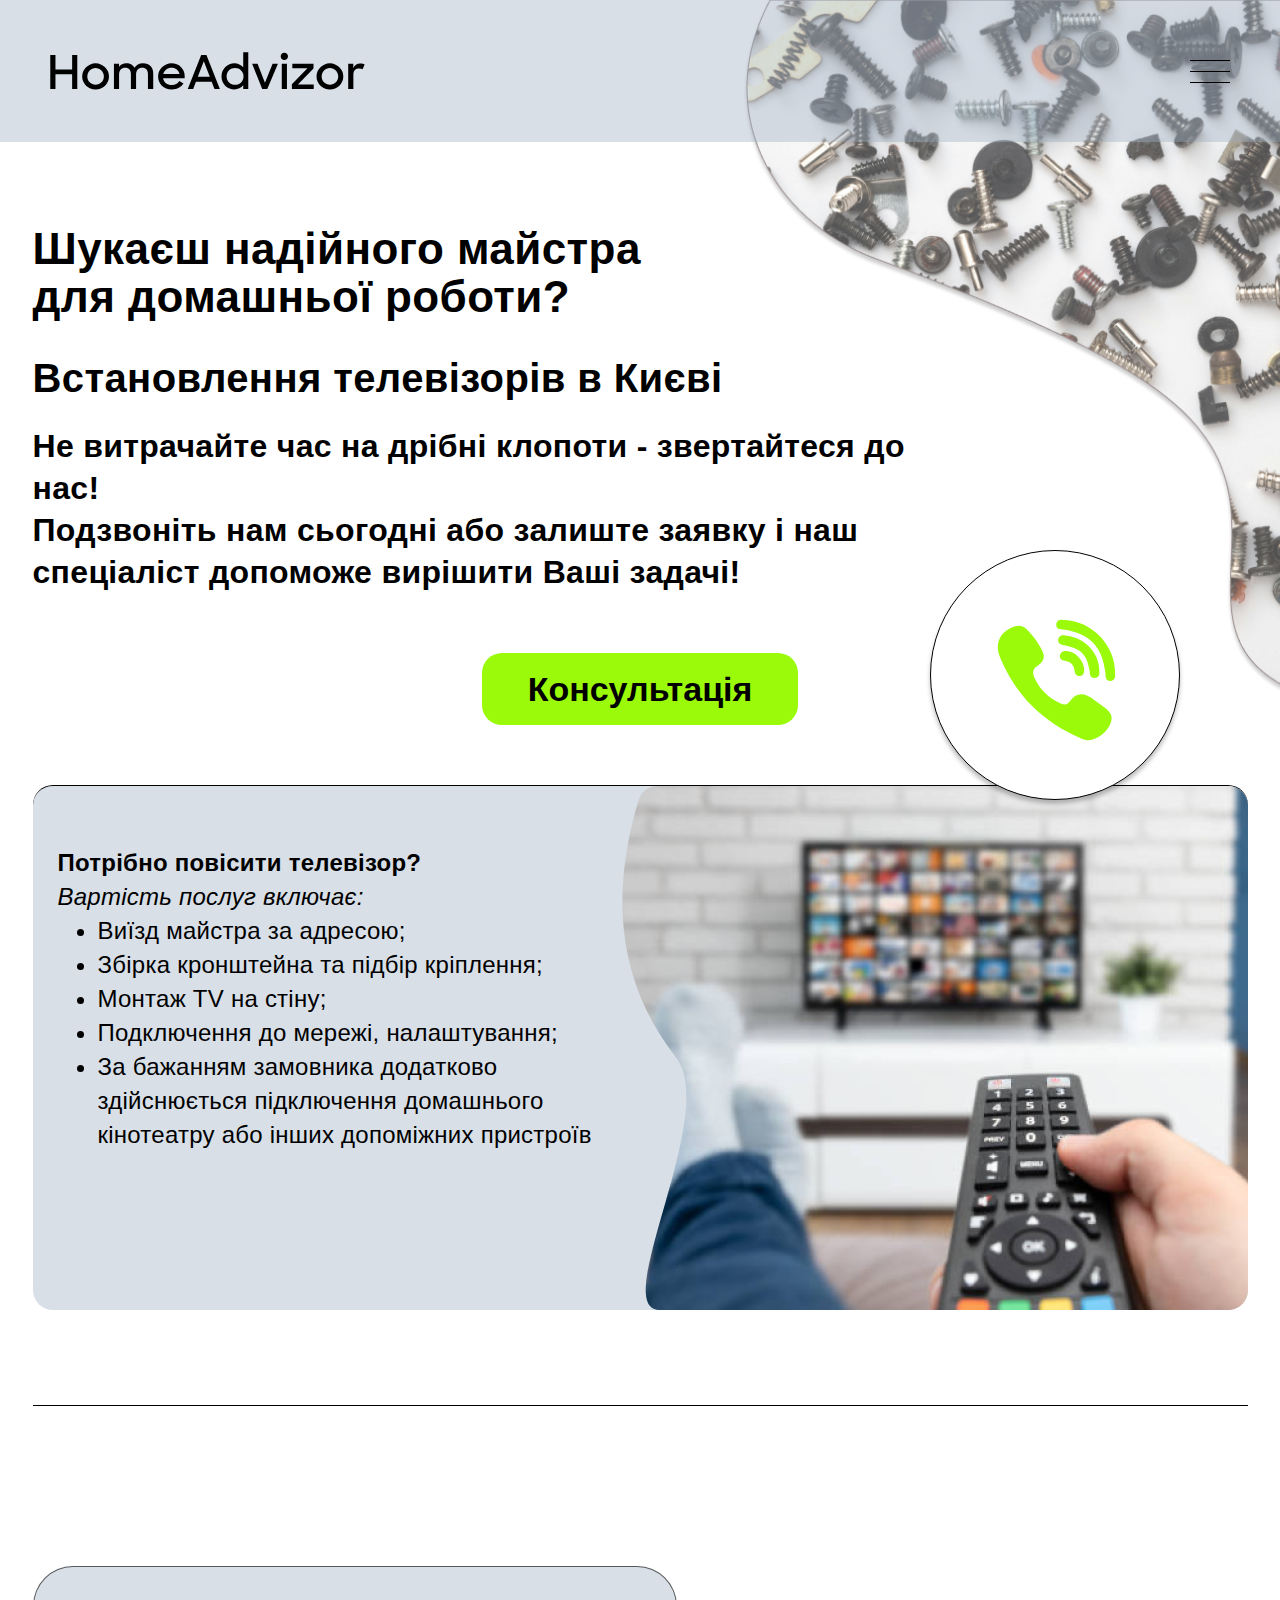
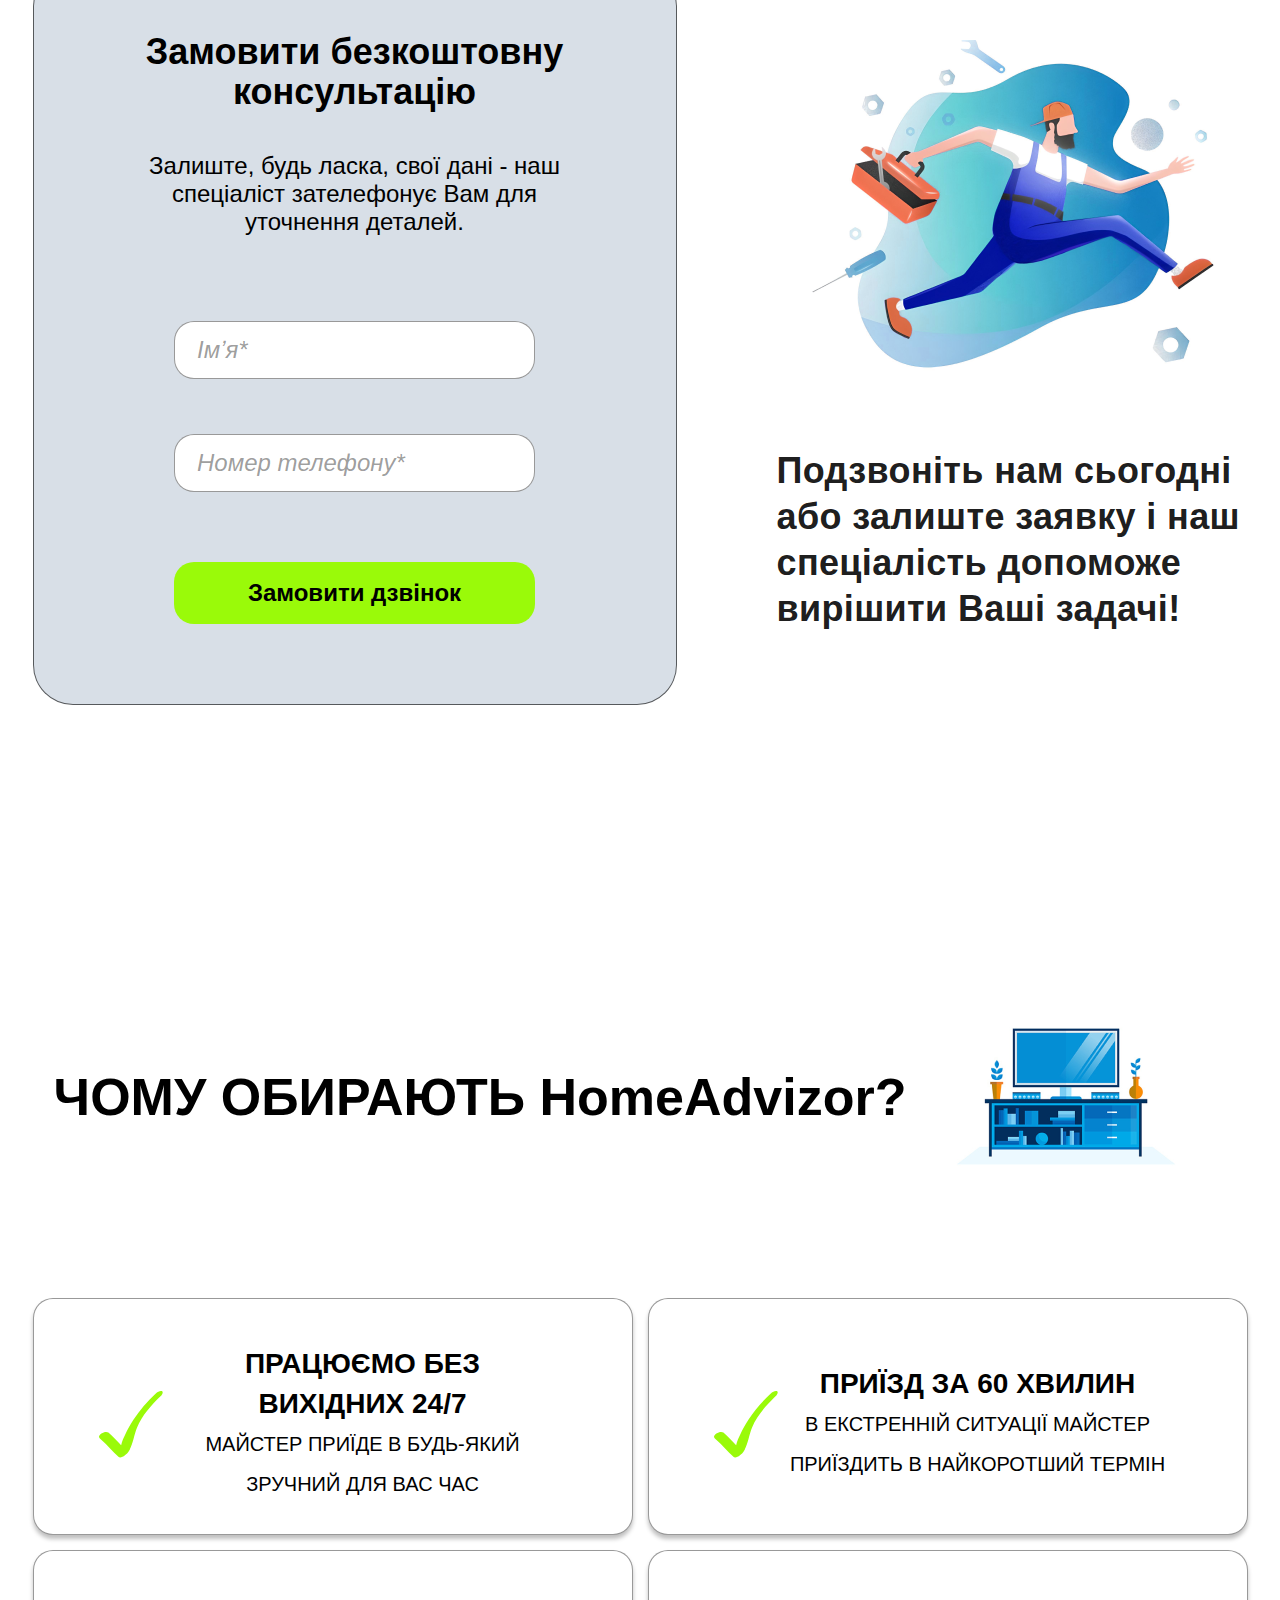
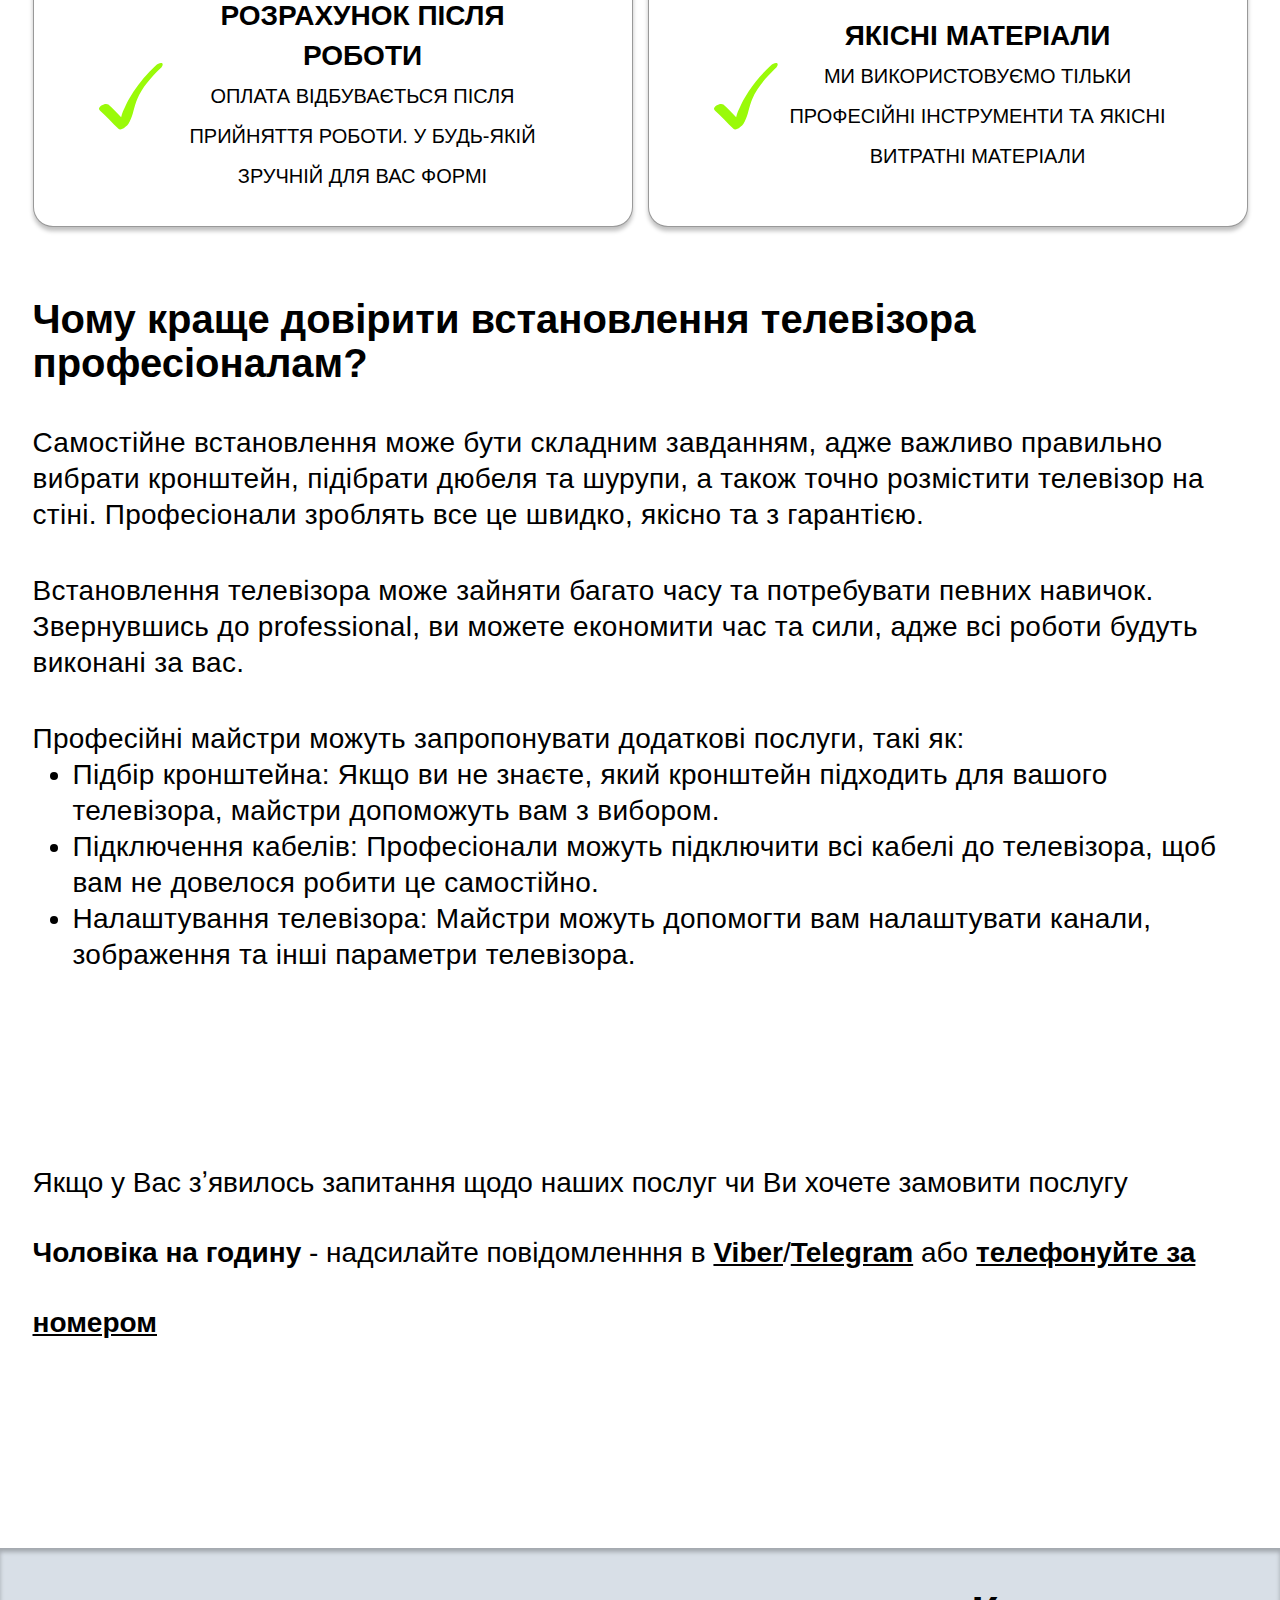
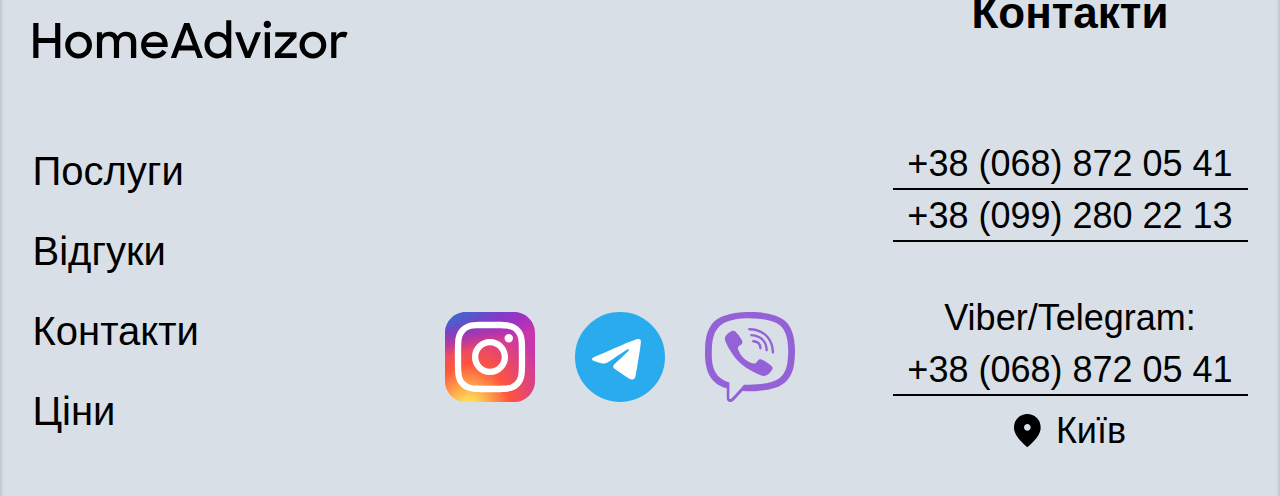
==== commit 1122ebe5: "Add files via upload" ====
--- a/index.html
+++ b/index.html
@@ -71,7 +71,7 @@
                                 залиште заявку і наш спеціаліст допоможе вирішити Ваші задачі!
                             </p>
                             <div class="heading__wrap">
-                                <a href="#consultation" class="heading__button btn">Консультація</a>
+                                <a href="#" class="heading__button btn btn--form">Консультація</a>
                             </div>
                             <img src="images/heading-img.png" alt="img" class="heading__img">
                         </div>
@@ -235,26 +235,31 @@
                                 до professional, ви можете економити час та сили, адже всі роботи будуть виконані за
                                 вас.
                             </p>
-                            <p class="about__text">
-                                Професійні майстри можуть запропонувати додаткові послуги, такі як:
-                            <ul class="about__list">
-                                <li class="about__item">
-                                    Підбір кронштейна: Якщо ви не знаєте, який кронштейн підходить для вашого
-                                    телевізора,
-                                    майстри допоможуть вам з вибором.
-                                </li>
-                                <li class="about__item">
-                                    Підключення кабелів: Професіонали можуть підключити всі кабелі до телевізора, щоб
-                                    вам не
-                                    довелося робити це самостійно.
-                                </li>
-                                <li class="about__item">
-                                    Налаштування телевізора: Майстри можуть допомогти вам налаштувати канали, зображення
-                                    та
-                                    інші параметри телевізора.
-                                </li>
-                            </ul>
-                            </p>
+                            <div class="about__wrapper">
+                                <p class="about__text">
+                                    Професійні майстри можуть запропонувати додаткові послуги, такі як:
+                                </p>
+                                <ul class="about__list">
+                                    <li class="about__item">
+                                        Підбір кронштейна: Якщо ви не знаєте, який кронштейн підходить для вашого
+                                        телевізора,
+                                        майстри допоможуть вам з вибором.
+                                    </li>
+                                    <li class="about__item">
+                                        Підключення кабелів: Професіонали можуть підключити всі кабелі до телевізора,
+                                        щоб
+                                        вам не
+                                        довелося робити це самостійно.
+                                    </li>
+                                    <li class="about__item">
+                                        Налаштування телевізора: Майстри можуть допомогти вам налаштувати канали,
+                                        зображення
+                                        та
+                                        інші параметри телевізора.
+                                    </li>
+                                </ul>
+                            </div>
+
                         </div>
                     </div>
                 </section>
@@ -263,15 +268,46 @@
                         <div class="more__inner">
                             <p class="more__text">
                                 Якщо у Вас зʼявилось запитання щодо наших послуг чи Ви хочете замовити послугу
-                                <span>Чоловіка на годину</span> - надсилайте повідомленння в <a href="#">Viber</a>/<a
-                                    href="https://t.me/HomeAdvizor">Telegram</a> або <a
+                                <span>Чоловіка на годину</span> - надсилайте повідомленння в <a
+                                    href="viber://chat?number=+380688720541" target="_blank">Viber</a>/<a
+                                    href="https://t.me/HomeAdvizor" target="_blank">Telegram</a> або <a
                                     href="tel:+380688720541">телефонуйте за номером</a>
                             </p>
-                            <a href="tel:+380688720541" class="more__link">
-                                <img src="images/more-img.svg" alt="img">
-                            </a>
-                        </div>
-                    </div>
+                        </div>
+                    </div>
+                </section>
+                <a href="tel:+380688720541" class="more__link">
+                    <img src="images/more-img.svg" alt="img">
+                </a>
+                <section class="consultation consultation--popup">
+                    <div class="container">
+                        <div class="consultation__inner">
+                            <div class="consultation__body">
+                                <h4 class="consultation__body-title">
+                                    Замовити безкоштовну консультацію
+                                </h4>
+                                <p class="consultation__body-text">
+                                    Залиште, будь ласка, свої дані - наш спеціаліст зателефонує Вам для уточнення
+                                    деталей.
+                                </p>
+                                <form action="#" class="consultation__body-form consultation-form">
+                                    <input type="text" class="consultation-form__input" placeholder="Імʼя*">
+                                    <input type="tel" class="consultation-form__input" placeholder="Номер телефону*">
+                                    <button type="submit" class="consultation-form__button btn">Замовити
+                                        дзвінок</button>
+                                </form>
+                            </div>
+                            <div class="consultation__close">
+                                <svg xmlns="http://www.w3.org/2000/svg" width="32" height="32" viewBox="0 0 32 32" fill="none">
+                                    <path d="M24 8L8 24" stroke="#000" stroke-width="2" stroke-linecap="round"
+                                        stroke-linejoin="round" />
+                                    <path d="M8 8L24 24" stroke="#000" stroke-width="2" stroke-linecap="round"
+                                        stroke-linejoin="round" />
+                                </svg>
+                            </div>
+                        </div>
+                    </div>
+                
                 </section>
             </main>
             <footer class="footer" id="footer">
@@ -284,7 +320,7 @@
                             <nav class="footer__navigation">
                                 <ul class="footer__navigation-list footer-list">
                                     <li class="footer-list__item">
-                                        <a href="about.html#info" class="footer-list__link" >
+                                        <a href="about.html#info" class="footer-list__link">
                                             Послуги
                                         </a>
                                     </li>
@@ -314,8 +350,7 @@
                             <a href="https://t.me/HomeAdvizor" class="footer__socials-link" target="_blank">
                                 <img src="images/telegram.svg" alt="telegram">
                             </a>
-                            <a href="viber://chat?number=380688720541
-                            " class="footer__socials-link" target="_blank">
+                            <a href="viber://chat?number=+380688720541" class="footer__socials-link" target="_blank">
                                 <img src="images/viber.svg" alt="viber">
                             </a>
                         </div>
@@ -325,8 +360,14 @@
                             </h3>
                             <a href="tel:+380688720541" class="footer__contacts-tel">+38 (068) 872 05 41</a>
                             <a href="tel:+380992802213" class="footer__contacts-tel">+38 (099) 280 22 13</a>
-                            <p class="footer__contacts-link"><a href="#" target="_blank">Viber</a>/<a
-                                    href="https://t.me/HomeAdvizor" target="_blank">Telegram</a>:</p>
+                            <p class="footer__contacts-link">
+                                <a href="viber://chat?number=+380688720541" target=" _blank">
+                                    Viber
+                                </a>/
+                                <a href="https://t.me/HomeAdvizor" target="_blank">
+                                    Telegram
+                                </a>:
+                            </p>
                             <a href="tel:+380688720541" class="footer__contacts-tel">+38 (068) 872 05 41</a>
                             <div class="footer__contacts-wrap">
                                 <svg xmlns="http://www.w3.org/2000/svg" width="27" height="34" viewBox="0 0 27 34"
--- a/css/style.min.css
+++ b/css/style.min.css
@@ -1 +1 @@
-@font-face{font-family:"Muller";src:url("../fonts/MullerRegular.eot");src:local("☺"),url("../fonts/MullerRegular.woff") format("woff"),url("../fonts/MullerRegular.ttf") format("truetype");font-weight:400;font-style:normal}@font-face{font-family:"Muller";src:url("../fonts/MullerBold.eot");src:local("☺"),url("../fonts/MullerBold.woff") format("woff"),url("../fonts/MullerBold.ttf") format("truetype");font-weight:700;font-style:normal}*{padding:0;margin:0;border:0}*,*:before,*:after{-webkit-box-sizing:border-box;box-sizing:border-box}:focus,:active{outline:none}a:focus,a:active{outline:none}nav,footer,header,aside{display:block}html,body{height:100%;width:100%;font-size:100%;line-height:1;font-size:14px;-ms-text-size-adjust:100%;-moz-text-size-adjust:100%;-webkit-text-size-adjust:100%}input,button,textarea{font-family:inherit}input::-ms-clear{display:none}button{cursor:pointer}button::-moz-focus-inner{padding:0;border:0}a,a:visited{text-decoration:none}a:hover{text-decoration:none}ul li{list-style:none}img{vertical-align:top}h1,h2,h3,h4,h5,h6{font-size:inherit;font-weight:400}button{background:unset}html,body{height:100%;background:#fff;font-family:"Sharp Sans",sans-serif;scroll-behavior:smooth}.logo{display:block;width:315px;height:62px}@media(max-width: 1170px){.logo{width:calc(155px + 160 * ((100vw - 375px) / 795))}}@media(max-width: 1170px){.logo{height:calc(40px + 22 * ((100vw - 375px) / 795))}}.logo img{width:100%;height:100%;-o-object-fit:contain;object-fit:contain}.burger{width:40px;height:40px;display:none;-webkit-box-orient:vertical;-webkit-box-direction:normal;-ms-flex-direction:column;flex-direction:column;-webkit-box-pack:center;-ms-flex-pack:center;justify-content:center;-webkit-box-align:center;-ms-flex-align:center;align-items:center;gap:10px;cursor:pointer}.burger span{display:block;width:100%;height:1px;background-color:#000}.wrapper{display:-webkit-box;display:-ms-flexbox;display:flex;-webkit-box-orient:vertical;-webkit-box-direction:normal;-ms-flex-direction:column;flex-direction:column;min-height:100%}.big-wrapper{overflow:hidden}a{color:#000}.btn{border-radius:20px;background:#9afa09;border:1px solid rgba(0,0,0,0);-webkit-transition:all .3s;-o-transition:all .3s;transition:all .3s}.btn:hover{background:rgba(0,0,0,0);border:1px solid #9afa09}.main{-webkit-box-flex:1;-ms-flex:1 0 auto;flex:1 0 auto}.footer{-webkit-box-flex:0;-ms-flex:0 0 auto;flex:0 0 auto}.container{max-width:1245px;margin:0 auto;padding:0 15px}.big-container{max-width:1450px;margin:0 auto;padding:0 50px}.header{position:absolute;top:0;right:0;left:0;padding-top:40px;padding-bottom:40px;background:rgba(158,175,195,.4);drop-shadow:0px 4px 4px rgba(0,0,0,.25);z-index:1}@media(max-width: 1170px){.header{padding-top:calc(20px + 20 * ((100vw - 375px) / 795))}}@media(max-width: 1170px){.header{padding-bottom:calc(20px + 20 * ((100vw - 375px) / 795))}}.header__inner{display:-webkit-box;display:-ms-flexbox;display:flex;-webkit-box-pack:justify;-ms-flex-pack:justify;justify-content:space-between;-webkit-box-align:center;-ms-flex-align:center;align-items:center;gap:40px}.header__wrapper{display:-webkit-box;display:-ms-flexbox;display:flex;-webkit-box-pack:justify;-ms-flex-pack:justify;justify-content:space-between;-webkit-box-align:center;-ms-flex-align:center;align-items:center;gap:40px}.header__link{font-size:20px;line-height:24px;border-radius:20px;background:#fff;padding:10px 12px;min-width:230px;display:-webkit-box;display:-ms-flexbox;display:flex;-webkit-box-pack:center;-ms-flex-pack:center;justify-content:center;border:1px solid rgba(0,0,0,0);-webkit-transition:all .3s;-o-transition:all .3s;transition:all .3s}.header__link:hover{background:#9bd8f1;border:1px solid rgba(0,0,0,.4)}.header__navigation{margin-left:auto}.header-list{display:-webkit-box;display:-ms-flexbox;display:flex;gap:40px}.header-list__item{min-width:130px}.header-list__link{font-size:20px;line-height:24px;border-radius:25px;border:1px solid rgba(0,0,0,.4);background:#9bd8f1;-webkit-box-shadow:0px 4px 4px 0px rgba(0,0,0,.25);box-shadow:0px 4px 4px 0px rgba(0,0,0,.25);padding:8px 12px;width:100%;display:-webkit-box;display:-ms-flexbox;display:flex;text-align:center;-webkit-box-pack:center;-ms-flex-pack:center;justify-content:center;-webkit-transition:all .3s;-o-transition:all .3s;transition:all .3s}.header-list__link:hover{background:#fff}.heading{margin-bottom:60px}@media(max-width: 1170px){.heading{margin-bottom:calc(40px + 20 * ((100vw - 375px) / 795))}}.heading__inner{position:relative;padding-top:225px}@media(max-width: 1170px){.heading__inner{padding-top:calc(110px + 115 * ((100vw - 375px) / 795))}}.heading__title{color:#000;font-size:44px;line-height:48px;margin-bottom:35px;font-weight:700;letter-spacing:.44px;max-width:655px;z-index:1;position:relative}@media(max-width: 1170px){.heading__title{font-size:calc(25px + 19 * ((100vw - 375px) / 795))}}@media(max-width: 1170px){.heading__title{line-height:calc(38px + 10 * ((100vw - 375px) / 795))}}@media(max-width: 1170px){.heading__title{margin-bottom:calc(25px + 10 * ((100vw - 375px) / 795))}}.heading__subtitle{color:#000;font-size:40px;line-height:44px;margin-bottom:25px;font-weight:700;letter-spacing:.4px}@media(max-width: 1170px){.heading__subtitle{font-size:calc(22px + 18 * ((100vw - 375px) / 795))}}@media(max-width: 1170px){.heading__subtitle{line-height:calc(34px + 10 * ((100vw - 375px) / 795))}}@media(max-width: 1170px){.heading__subtitle{margin-bottom:calc(20px + 5 * ((100vw - 375px) / 795))}}.heading__text{color:#000;font-size:32px;line-height:42px;margin-bottom:60px;font-weight:600;letter-spacing:.32px;max-width:930px}@media(max-width: 1170px){.heading__text{font-size:calc(16px + 16 * ((100vw - 375px) / 795))}}@media(max-width: 1170px){.heading__text{line-height:calc(30px + 12 * ((100vw - 375px) / 795))}}@media(max-width: 1170px){.heading__text{margin-bottom:calc(40px + 20 * ((100vw - 375px) / 795))}}.heading__wrap{display:-webkit-box;display:-ms-flexbox;display:flex;-webkit-box-pack:center;-ms-flex-pack:center;justify-content:center}.heading__button{padding:18px 45px;color:#000;font-size:34px;font-weight:700}@media(max-width: 1170px){.heading__button{font-size:calc(18px + 16 * ((100vw - 375px) / 795))}}.heading__img{position:absolute;top:0;width:631px;height:722px;right:-125px}@media(max-width: 1170px){.heading__img{width:calc(210px + 421 * ((100vw - 375px) / 795))}}@media(max-width: 1170px){.heading__img{height:calc(240px + 482 * ((100vw - 375px) / 795))}}@media(max-width: 1170px){.heading__img{right:calc(-15px + -110 * ((100vw - 375px) / 795))}}.service{margin-bottom:95px}@media(max-width: 1170px){.service{margin-bottom:calc(50px + 45 * ((100vw - 375px) / 795))}}.service__inner{border-radius:20px;border-top:1px solid #000;background:rgba(158,175,195,.4);display:-webkit-box;display:-ms-flexbox;display:flex}.service__box{padding-top:60px;padding-left:25px;padding-bottom:35px}@media(max-width: 1170px){.service__box{padding-top:calc(40px + 20 * ((100vw - 375px) / 795))}}@media(max-width: 1170px){.service__box{padding-left:calc(15px + 10 * ((100vw - 375px) / 795))}}.service__title{color:#000;font-size:24px;line-height:34px;font-weight:600;letter-spacing:.24px}@media(max-width: 1170px){.service__title{font-size:calc(20px + 4 * ((100vw - 375px) / 795))}}@media(max-width: 1170px){.service__title{line-height:calc(30px + 4 * ((100vw - 375px) / 795))}}.service__subtitle{color:#000;font-style:italic;font-weight:300;letter-spacing:.24px;font-size:24px;line-height:34px}@media(max-width: 1170px){.service__subtitle{font-size:calc(20px + 4 * ((100vw - 375px) / 795))}}@media(max-width: 1170px){.service__subtitle{line-height:calc(30px + 4 * ((100vw - 375px) / 795))}}.service__list{padding-left:40px}.service__list-item{color:#000;font-size:24px;line-height:34px;font-weight:500;letter-spacing:.24px;list-style-type:disc}@media(max-width: 1170px){.service__list-item{font-size:calc(18px + 6 * ((100vw - 375px) / 795))}}@media(max-width: 1170px){.service__list-item{line-height:calc(28px + 6 * ((100vw - 375px) / 795))}}.service__img{width:626px;height:524px}@media(max-width: 1170px){.service__img{width:calc(313px + 313 * ((100vw - 375px) / 795))}}@media(max-width: 1170px){.service__img{height:calc(262px + 262 * ((100vw - 375px) / 795))}}.service__img img{width:100%;height:100%;-o-object-fit:contain;object-fit:contain}.consultation{margin-bottom:250px}@media(max-width: 1170px){.consultation{margin-bottom:calc(100px + 150 * ((100vw - 375px) / 795))}}.consultation__inner{padding-top:160px;border-top:1px solid #000;display:-webkit-box;display:-ms-flexbox;display:flex;-webkit-box-pack:justify;-ms-flex-pack:justify;justify-content:space-between;-webkit-box-align:center;-ms-flex-align:center;align-items:center;gap:100px}@media(max-width: 1170px){.consultation__inner{padding-top:calc(50px + 110 * ((100vw - 375px) / 795))}}.consultation__body{border-radius:40px;border:1px solid rgba(0,0,0,.6);background:rgba(158,175,195,.4);padding-top:65px;padding-bottom:80px;padding-left:70px;padding-right:70px;display:-webkit-box;display:-ms-flexbox;display:flex;-webkit-box-orient:vertical;-webkit-box-direction:normal;-ms-flex-direction:column;flex-direction:column;-webkit-box-pack:center;-ms-flex-pack:center;justify-content:center;-webkit-box-align:center;-ms-flex-align:center;align-items:center}@media(max-width: 1170px){.consultation__body{padding-top:calc(30px + 35 * ((100vw - 375px) / 795))}}@media(max-width: 1170px){.consultation__body{padding-bottom:calc(30px + 50 * ((100vw - 375px) / 795))}}@media(max-width: 1170px){.consultation__body{padding-left:calc(20px + 50 * ((100vw - 375px) / 795))}}@media(max-width: 1170px){.consultation__body{padding-right:calc(20px + 50 * ((100vw - 375px) / 795))}}.consultation__body-title{color:#000;font-size:36px;line-height:40px;margin-bottom:40px;font-weight:600;text-align:center}@media(max-width: 1170px){.consultation__body-title{font-size:calc(24px + 12 * ((100vw - 375px) / 795))}}@media(max-width: 1170px){.consultation__body-title{line-height:calc(28px + 12 * ((100vw - 375px) / 795))}}@media(max-width: 1170px){.consultation__body-title{margin-bottom:calc(25px + 15 * ((100vw - 375px) / 795))}}.consultation__body-text{color:#000;font-size:24px;line-height:28px;margin-bottom:85px;font-weight:500;max-width:450px;text-align:center}@media(max-width: 1170px){.consultation__body-text{font-size:calc(20px + 4 * ((100vw - 375px) / 795))}}@media(max-width: 1170px){.consultation__body-text{line-height:calc(24px + 4 * ((100vw - 375px) / 795))}}@media(max-width: 1170px){.consultation__body-text{margin-bottom:calc(50px + 35 * ((100vw - 375px) / 795))}}.consultation__box{display:-webkit-box;display:-ms-flexbox;display:flex;-webkit-box-orient:vertical;-webkit-box-direction:normal;-ms-flex-direction:column;flex-direction:column;gap:65px}.consultation__img{width:471px;height:343px}@media(max-width: 1170px){.consultation__img{width:calc(235px + 236 * ((100vw - 375px) / 795))}}@media(max-width: 1170px){.consultation__img{height:calc(172px + 171 * ((100vw - 375px) / 795))}}.consultation__img img{width:100%;height:100%;-o-object-fit:contain;object-fit:contain}.consultation__text{color:rgba(0,0,0,.9);font-size:36px;line-height:46px;font-weight:600;letter-spacing:.36px;max-width:535px}@media(max-width: 1170px){.consultation__text{font-size:calc(18px + 18 * ((100vw - 375px) / 795))}}@media(max-width: 1170px){.consultation__text{line-height:calc(24px + 22 * ((100vw - 375px) / 795))}}.consultation-form{display:-webkit-box;display:-ms-flexbox;display:flex;-webkit-box-orient:vertical;-webkit-box-direction:normal;-ms-flex-direction:column;flex-direction:column}.consultation-form__input{border-radius:20px;border:1px solid rgba(0,0,0,.4);background:#fff;padding:14px 22px;color:#000;font-size:24px;line-height:28px;font-style:italic;font-weight:300;max-width:400px;margin-bottom:55px}@media(max-width: 1170px){.consultation-form__input{font-size:calc(18px + 6 * ((100vw - 375px) / 795))}}@media(max-width: 1170px){.consultation-form__input{line-height:calc(20px + 8 * ((100vw - 375px) / 795))}}.consultation-form__input::-webkit-input-placeholder{color:rgba(0,0,0,.4);font-size:24px;line-height:28px;font-style:italic;font-weight:300}.consultation-form__input::-moz-placeholder{color:rgba(0,0,0,.4);font-size:24px;line-height:28px;font-style:italic;font-weight:300}.consultation-form__input:-ms-input-placeholder{color:rgba(0,0,0,.4);font-size:24px;line-height:28px;font-style:italic;font-weight:300}.consultation-form__input::-ms-input-placeholder{color:rgba(0,0,0,.4);font-size:24px;line-height:28px;font-style:italic;font-weight:300}.consultation-form__input::placeholder{color:rgba(0,0,0,.4);font-size:24px;line-height:28px;font-style:italic;font-weight:300}@media(max-width: 1170px){.consultation-form__input::-webkit-input-placeholder{font-size:calc(18px + 6 * ((100vw - 375px) / 795))}.consultation-form__input::-moz-placeholder{font-size:calc(18px + 6 * ((100vw - 375px) / 795))}.consultation-form__input:-ms-input-placeholder{font-size:calc(18px + 6 * ((100vw - 375px) / 795))}.consultation-form__input::-ms-input-placeholder{font-size:calc(18px + 6 * ((100vw - 375px) / 795))}.consultation-form__input::placeholder{font-size:calc(18px + 6 * ((100vw - 375px) / 795))}}@media(max-width: 1170px){.consultation-form__input::-webkit-input-placeholder{line-height:calc(20px + 8 * ((100vw - 375px) / 795))}.consultation-form__input::-moz-placeholder{line-height:calc(20px + 8 * ((100vw - 375px) / 795))}.consultation-form__input:-ms-input-placeholder{line-height:calc(20px + 8 * ((100vw - 375px) / 795))}.consultation-form__input::-ms-input-placeholder{line-height:calc(20px + 8 * ((100vw - 375px) / 795))}.consultation-form__input::placeholder{line-height:calc(20px + 8 * ((100vw - 375px) / 795))}}.consultation-form__input:nth-child(2){margin-bottom:70px}.consultation-form__button{color:#000;text-align:center;font-size:24px;line-height:28px;font-weight:600;padding-top:16px;padding-bottom:16px;padding-left:26px;padding-right:26px}@media(max-width: 1170px){.consultation-form__button{font-size:calc(18px + 6 * ((100vw - 375px) / 795))}}@media(max-width: 1170px){.consultation-form__button{line-height:calc(20px + 8 * ((100vw - 375px) / 795))}}@media(max-width: 1170px){.consultation-form__button{padding-left:calc(18px + 8 * ((100vw - 375px) / 795))}}@media(max-width: 1170px){.consultation-form__button{padding-right:calc(18px + 8 * ((100vw - 375px) / 795))}}.reasons{margin-bottom:70px}@media(max-width: 1170px){.reasons{margin-bottom:calc(50px + 20 * ((100vw - 375px) / 795))}}.reasons__top{display:-webkit-box;display:-ms-flexbox;display:flex;-webkit-box-align:center;-ms-flex-align:center;align-items:center;-webkit-box-pack:center;-ms-flex-pack:center;justify-content:center;margin-bottom:60px}@media(max-width: 1170px){.reasons__top{margin-bottom:calc(20px + 40 * ((100vw - 375px) / 795))}}.reasons__title{color:#000;font-size:52px;line-height:58px;font-weight:600;text-transform:uppercase}@media(max-width: 1170px){.reasons__title{font-size:calc(24px + 28 * ((100vw - 375px) / 795))}}@media(max-width: 1170px){.reasons__title{line-height:calc(40px + 18 * ((100vw - 375px) / 795))}}.reasons__title span{text-transform:capitalize}.reasons__wrap{display:-ms-grid;display:grid;-ms-grid-columns:2fr 2fr;grid-template-columns:2fr 2fr;gap:15px}.reasons__item{border-radius:20px;border:1px solid rgba(0,0,0,.4);background:#fff;-webkit-box-shadow:0px 4px 4px 0px rgba(0,0,0,.25);box-shadow:0px 4px 4px 0px rgba(0,0,0,.25);padding-top:45px;padding-bottom:30px;padding-left:65px;padding-right:40px;display:-webkit-box;display:-ms-flexbox;display:flex;-webkit-box-align:center;-ms-flex-align:center;align-items:center}@media(max-width: 1170px){.reasons__item{padding-top:calc(20px + 25 * ((100vw - 375px) / 795))}}@media(max-width: 1170px){.reasons__item{padding-bottom:calc(20px + 10 * ((100vw - 375px) / 795))}}@media(max-width: 1170px){.reasons__item{padding-left:calc(30px + 35 * ((100vw - 375px) / 795))}}@media(max-width: 1170px){.reasons__item{padding-right:calc(30px + 10 * ((100vw - 375px) / 795))}}.reasons__item svg{width:64px;height:67px;min-width:64px;min-height:67px}@media(max-width: 1170px){.reasons__item svg{width:calc(32px + 32 * ((100vw - 375px) / 795))}}@media(max-width: 1170px){.reasons__item svg{height:calc(32px + 35 * ((100vw - 375px) / 795))}}@media(max-width: 1170px){.reasons__item svg{min-width:calc(32px + 32 * ((100vw - 375px) / 795))}}@media(max-width: 1170px){.reasons__item svg{min-height:calc(32px + 35 * ((100vw - 375px) / 795))}}.reasons__box{max-width:400px}.reasons__box-title{color:#000;text-align:center;font-size:28px;line-height:40px;font-weight:600;text-transform:uppercase;text-align:center}@media(max-width: 1170px){.reasons__box-title{font-size:calc(20px + 8 * ((100vw - 375px) / 795))}}@media(max-width: 1170px){.reasons__box-title{line-height:calc(30px + 10 * ((100vw - 375px) / 795))}}.reasons__box-text{color:#000;font-size:20px;line-height:40px;text-transform:uppercase;text-align:center}@media(max-width: 1170px){.reasons__box-text{font-size:calc(18px + 2 * ((100vw - 375px) / 795))}}@media(max-width: 1170px){.reasons__box-text{line-height:calc(30px + 10 * ((100vw - 375px) / 795))}}.reasons-img{width:320px;height:283px}@media(max-width: 1170px){.reasons-img{width:calc(120px + 200 * ((100vw - 375px) / 795))}}@media(max-width: 1170px){.reasons-img{height:calc(120px + 163 * ((100vw - 375px) / 795))}}.reasons-img img{width:100%;height:100%;-o-object-fit:contain;object-fit:contain}.about{margin-bottom:145px}@media(max-width: 1170px){.about{margin-bottom:calc(10px + 135 * ((100vw - 375px) / 795))}}.about__inner{display:-webkit-box;display:-ms-flexbox;display:flex;-webkit-box-orient:vertical;-webkit-box-direction:normal;-ms-flex-direction:column;flex-direction:column;gap:40px}@media(max-width: 1170px){.about__inner{gap:calc(25px + 15 * ((100vw - 375px) / 795))}}.about__title{color:#000;font-size:40px;line-height:44px;font-weight:700}@media(max-width: 1170px){.about__title{font-size:calc(24px + 16 * ((100vw - 375px) / 795))}}@media(max-width: 1170px){.about__title{line-height:calc(32px + 12 * ((100vw - 375px) / 795))}}.about__text{color:#000;font-size:28px;line-height:36px;font-weight:500;letter-spacing:.28px}@media(max-width: 1170px){.about__text{font-size:calc(18px + 10 * ((100vw - 375px) / 795))}}@media(max-width: 1170px){.about__text{line-height:calc(28px + 8 * ((100vw - 375px) / 795))}}.about__list{padding-left:40px}@media(max-width: 1170px){.about__list{padding-left:calc(25px + 15 * ((100vw - 375px) / 795))}}.about__item{color:#000;font-weight:500;font-size:28px;line-height:36px;font-weight:500;letter-spacing:.28px;list-style:disc}@media(max-width: 1170px){.about__item{font-size:calc(18px + 10 * ((100vw - 375px) / 795))}}@media(max-width: 1170px){.about__item{line-height:calc(28px + 8 * ((100vw - 375px) / 795))}}.more{margin-bottom:190px}@media(max-width: 1170px){.more{margin-bottom:calc(75px + 115 * ((100vw - 375px) / 795))}}.more__inner{display:-webkit-box;display:-ms-flexbox;display:flex;-webkit-box-pack:justify;-ms-flex-pack:justify;justify-content:space-between}.more__text{padding-top:30px;font-size:28px;line-height:70px;color:#000;max-width:775px}@media(max-width: 1170px){.more__text{padding-top:calc(20px + 10 * ((100vw - 375px) / 795))}}@media(max-width: 1170px){.more__text{font-size:calc(19px + 9 * ((100vw - 375px) / 795))}}@media(max-width: 1170px){.more__text{line-height:calc(35px + 35 * ((100vw - 375px) / 795))}}.more__text span{font-weight:600}.more__text a{font-weight:600;text-decoration:underline}.more__text a:hover{text-decoration:unset}.more__link{border-radius:250px;border:1px solid #000;background:#fff;-webkit-box-shadow:0px 4px 4px 0px rgba(0,0,0,.25);box-shadow:0px 4px 4px 0px rgba(0,0,0,.25);padding-top:60px;padding-bottom:50px;padding-left:55px;padding-right:55px;display:-webkit-box;display:-ms-flexbox;display:flex;max-width:250px;max-height:250px}@media(max-width: 1170px){.more__link{padding-top:calc(30px + 30 * ((100vw - 375px) / 795))}}@media(max-width: 1170px){.more__link{padding-bottom:calc(25px + 25 * ((100vw - 375px) / 795))}}@media(max-width: 1170px){.more__link{padding-left:calc(27px + 28 * ((100vw - 375px) / 795))}}@media(max-width: 1170px){.more__link{padding-right:calc(27px + 28 * ((100vw - 375px) / 795))}}@media(max-width: 1170px){.more__link{max-width:calc(125px + 125 * ((100vw - 375px) / 795))}}@media(max-width: 1170px){.more__link{max-height:calc(125px + 125 * ((100vw - 375px) / 795))}}.more__link img{width:141px;height:141px;min-width:141px;min-height:141px}@media(max-width: 1170px){.more__link img{width:calc(70px + 71 * ((100vw - 375px) / 795))}}@media(max-width: 1170px){.more__link img{height:calc(70px + 71 * ((100vw - 375px) / 795))}}@media(max-width: 1170px){.more__link img{min-width:calc(70px + 71 * ((100vw - 375px) / 795))}}@media(max-width: 1170px){.more__link img{min-height:calc(70px + 71 * ((100vw - 375px) / 795))}}.footer{padding-bottom:45px;padding-top:45px;background:rgba(158,175,195,.4);-webkit-box-shadow:0px 4px 4px 0px rgba(0,0,0,.25) inset;box-shadow:0px 4px 4px 0px rgba(0,0,0,.25) inset}@media(max-width: 1170px){.footer{padding-bottom:calc(20px + 25 * ((100vw - 375px) / 795))}}@media(max-width: 1170px){.footer{padding-top:calc(20px + 25 * ((100vw - 375px) / 795))}}.footer__inner{display:-webkit-box;display:-ms-flexbox;display:flex;-webkit-box-pack:justify;-ms-flex-pack:justify;justify-content:space-between;-webkit-box-align:center;-ms-flex-align:center;align-items:center}.footer__socials{display:-webkit-box;display:-ms-flexbox;display:flex;gap:40px;padding-top:270px}@media(max-width: 1170px){.footer__socials{gap:calc(20px + 20 * ((100vw - 375px) / 795))}}.footer__socials-link img{width:90px;height:90px}@media(max-width: 1170px){.footer__socials-link img{width:calc(45px + 45 * ((100vw - 375px) / 795))}}@media(max-width: 1170px){.footer__socials-link img{height:calc(45px + 45 * ((100vw - 375px) / 795))}}.footer__contacts{display:-webkit-box;display:-ms-flexbox;display:flex;-webkit-box-orient:vertical;-webkit-box-direction:normal;-ms-flex-direction:column;flex-direction:column;-webkit-box-pack:center;-ms-flex-pack:center;justify-content:center;max-width:355px;width:100%}.footer__contacts-title{color:#000;text-align:center;font-size:44px;line-height:40px;margin-bottom:105px;font-weight:600}@media(max-width: 1170px){.footer__contacts-title{font-size:calc(22px + 22 * ((100vw - 375px) / 795))}}@media(max-width: 1170px){.footer__contacts-title{line-height:calc(26px + 14 * ((100vw - 375px) / 795))}}@media(max-width: 1170px){.footer__contacts-title{margin-bottom:calc(25px + 80 * ((100vw - 375px) / 795))}}.footer__contacts-tel{color:#000;font-size:36px;line-height:52px;font-weight:500;display:-webkit-box;display:-ms-flexbox;display:flex;-webkit-box-pack:center;-ms-flex-pack:center;justify-content:center;position:relative}@media(max-width: 1170px){.footer__contacts-tel{font-size:calc(20px + 16 * ((100vw - 375px) / 795))}}@media(max-width: 1170px){.footer__contacts-tel{line-height:calc(30px + 22 * ((100vw - 375px) / 795))}}.footer__contacts-tel::before{content:"";width:100%;height:2px;position:absolute;left:0;right:0;bottom:0;background:#000;display:inline-block}.footer__contacts-tel:hover::before{content:unset}.footer__logo img{width:315px;height:62px}@media(max-width: 1170px){.footer__logo img{width:calc(155px + 160 * ((100vw - 375px) / 795))}}@media(max-width: 1170px){.footer__logo img{height:calc(31px + 31 * ((100vw - 375px) / 795))}}.footer__contacts-link{padding-top:50px;font-size:36px;line-height:52px;color:#000;font-weight:500;display:-webkit-box;display:-ms-flexbox;display:flex;-webkit-box-pack:center;-ms-flex-pack:center;justify-content:center}@media(max-width: 1170px){.footer__contacts-link{padding-top:calc(25px + 25 * ((100vw - 375px) / 795))}}@media(max-width: 1170px){.footer__contacts-link{font-size:calc(22px + 14 * ((100vw - 375px) / 795))}}@media(max-width: 1170px){.footer__contacts-link{line-height:calc(26px + 26 * ((100vw - 375px) / 795))}}.footer__contacts-wrap{display:-webkit-box;display:-ms-flexbox;display:flex;-webkit-box-pack:center;-ms-flex-pack:center;justify-content:center;-webkit-box-align:center;-ms-flex-align:center;align-items:center;gap:15px;padding-top:15px}@media(max-width: 1170px){.footer__contacts-wrap{gap:calc(10px + 5 * ((100vw - 375px) / 795))}}@media(max-width: 1170px){.footer__contacts-wrap{padding-top:calc(10px + 5 * ((100vw - 375px) / 795))}}.footer__contacts-wrap svg{width:27px;height:34px}@media(max-width: 1170px){.footer__contacts-wrap svg{width:calc(20px + 7 * ((100vw - 375px) / 795))}}@media(max-width: 1170px){.footer__contacts-wrap svg{height:calc(20px + 14 * ((100vw - 375px) / 795))}}.footer__contacts-text{color:#000;font-size:36px;line-height:40px;font-weight:500}@media(max-width: 1170px){.footer__contacts-text{font-size:calc(22px + 14 * ((100vw - 375px) / 795))}}@media(max-width: 1170px){.footer__contacts-text{line-height:calc(26px + 14 * ((100vw - 375px) / 795))}}.footer-list{padding-top:75px;display:-webkit-box;display:-ms-flexbox;display:flex;-webkit-box-orient:vertical;-webkit-box-direction:normal;-ms-flex-direction:column;flex-direction:column;gap:30px}@media(max-width: 1170px){.footer-list{gap:calc(10px + 20 * ((100vw - 375px) / 795))}}.footer-list__link{color:#000;font-size:40px;line-height:50px}@media(max-width: 1170px){.footer-list__link{font-size:calc(20px + 20 * ((100vw - 375px) / 795))}}@media(max-width: 1170px){.footer-list__link{line-height:calc(30px + 20 * ((100vw - 375px) / 795))}}.footer-list__link:hover{text-decoration-line:underline}.info{margin-bottom:55px}.info__inner{display:-webkit-box;display:-ms-flexbox;display:flex;-webkit-box-orient:vertical;-webkit-box-direction:normal;-ms-flex-direction:column;flex-direction:column;gap:10px}.info__item{display:-ms-grid;display:grid;-ms-grid-columns:1fr 1fr;grid-template-columns:1fr 1fr;-webkit-box-align:center;-ms-flex-align:center;align-items:center}.info__item:nth-child(2n) .info__wrap{-webkit-box-ordinal-group:0;-ms-flex-order:-1;order:-1;padding-right:45px;padding-left:unset}.info__wrap{padding-left:45px}.info__img{width:100%;height:100%;min-height:400px}.info__img img{width:100%;height:100%;-o-object-fit:cover;object-fit:cover}.info__item-text{color:#000;font-size:24px;line-height:35px;font-weight:500;letter-spacing:.24px;max-width:595px}@media(max-width: 1170px){.info__item-text{font-size:calc(18px + 6 * ((100vw - 375px) / 795))}}@media(max-width: 1170px){.info__item-text{line-height:calc(24px + 11 * ((100vw - 375px) / 795))}}.info__item-text span{font-size:36px;line-height:40px}@media(max-width: 1170px){.info__item-text span{font-size:calc(22px + 14 * ((100vw - 375px) / 795))}}@media(max-width: 1170px){.info__item-text span{line-height:calc(26px + 14 * ((100vw - 375px) / 795))}}.info__item-list{padding-left:40px;max-width:595px}.info__item-link{color:#000;font-size:24px;line-height:35px;font-weight:500;letter-spacing:.24px;list-style:disc}@media(max-width: 1170px){.info__item-link{font-size:calc(18px + 6 * ((100vw - 375px) / 795))}}@media(max-width: 1170px){.info__item-link{line-height:calc(24px + 11 * ((100vw - 375px) / 795))}}.price{margin-bottom:40px}.price__inner{padding-top:50px;padding-bottom:50px;padding-left:55px;padding-right:55px;border-radius:20px;border:1px solid #000;background:rgba(237,242,245,.6);-webkit-box-shadow:0px 4px 4px 0px rgba(0,0,0,.25);box-shadow:0px 4px 4px 0px rgba(0,0,0,.25);display:-webkit-box;display:-ms-flexbox;display:flex;-webkit-box-orient:vertical;-webkit-box-direction:normal;-ms-flex-direction:column;flex-direction:column;gap:40px}@media(max-width: 1170px){.price__inner{padding-top:calc(30px + 20 * ((100vw - 375px) / 795))}}@media(max-width: 1170px){.price__inner{padding-bottom:calc(30px + 20 * ((100vw - 375px) / 795))}}@media(max-width: 1170px){.price__inner{padding-left:calc(25px + 30 * ((100vw - 375px) / 795))}}@media(max-width: 1170px){.price__inner{padding-right:calc(25px + 30 * ((100vw - 375px) / 795))}}@media(max-width: 1170px){.price__inner{gap:calc(20px + 20 * ((100vw - 375px) / 795))}}.price__title{color:#000;font-size:32px;line-height:36px;font-weight:700}@media(max-width: 1170px){.price__title{font-size:calc(22px + 10 * ((100vw - 375px) / 795))}}@media(max-width: 1170px){.price__title{line-height:calc(28px + 8 * ((100vw - 375px) / 795))}}.price__subtitle{color:#000;font-size:24px;line-height:30px;font-weight:500}@media(max-width: 1170px){.price__subtitle{font-size:calc(20px + 4 * ((100vw - 375px) / 795))}}@media(max-width: 1170px){.price__subtitle{line-height:calc(26px + 4 * ((100vw - 375px) / 795))}}.price__box{display:-webkit-box;display:-ms-flexbox;display:flex;-webkit-box-pack:justify;-ms-flex-pack:justify;justify-content:space-between}.price__text{color:#000;font-size:24px;line-height:30px;font-weight:500}@media(max-width: 1170px){.price__text{font-size:calc(17px + 7 * ((100vw - 375px) / 795))}}@media(max-width: 1170px){.price__text{line-height:calc(24px + 6 * ((100vw - 375px) / 795))}}.price__cost{color:#000;font-size:24px;line-height:30px;font-weight:500}@media(max-width: 1170px){.price__cost{font-size:calc(17px + 7 * ((100vw - 375px) / 795))}}@media(max-width: 1170px){.price__cost{line-height:calc(24px + 6 * ((100vw - 375px) / 795))}}.recalls{margin-bottom:160px}@media(max-width: 1170px){.recalls{margin-bottom:calc(80px + 80 * ((100vw - 375px) / 795))}}.recalls__box{display:-webkit-box;display:-ms-flexbox;display:flex;gap:35px;-webkit-box-pack:center;-ms-flex-pack:center;justify-content:center;margin-bottom:65px}.recalls__title{padding-top:65px;color:#000;font-size:44px;line-height:50px;font-weight:700}@media(max-width: 1170px){.recalls__title{font-size:calc(22px + 22 * ((100vw - 375px) / 795))}}@media(max-width: 1170px){.recalls__title{line-height:calc(28px + 22 * ((100vw - 375px) / 795))}}.recalls__img{width:128px;height:128px}.recalls__img img{width:100%;height:100%;-o-object-fit:contain;object-fit:contain}.recalls__wrap{display:-webkit-box;display:-ms-flexbox;display:flex;-webkit-box-orient:vertical;-webkit-box-direction:normal;-ms-flex-direction:column;flex-direction:column;gap:65px}.recalls__item{display:-webkit-box;display:-ms-flexbox;display:flex;gap:62px}@media(max-width: 1170px){.recalls__item{gap:calc(25px + 37 * ((100vw - 375px) / 795))}}.recalls__item:nth-child(2){-webkit-box-orient:horizontal;-webkit-box-direction:reverse;-ms-flex-direction:row-reverse;flex-direction:row-reverse}.recalls__item-img{width:111px;height:111px;min-width:111px;min-height:111px}.recalls__item-img img{width:100%;height:100%;-o-object-fit:cover;object-fit:cover;border-radius:100%}.recalls__item-text{padding:35px;border-radius:20px;border:1px solid #000;background:#fff;color:#000;text-align:center;font-size:24px;line-height:35px;font-style:italic;font-weight:300;letter-spacing:.24px;min-height:180px;display:-webkit-box;display:-ms-flexbox;display:flex;-webkit-box-align:center;-ms-flex-align:center;align-items:center}@media(max-width: 1170px){.recalls__item-text{font-size:calc(18px + 6 * ((100vw - 375px) / 795))}}@media(max-width: 1170px){.recalls__item-text{line-height:calc(24px + 11 * ((100vw - 375px) / 795))}}@media(max-width: 1400px){.header__inner{gap:unset}.header__navigation{display:none}.header__link{display:none}.burger{display:-webkit-box;display:-ms-flexbox;display:flex}.body--active{overflow:hidden}.body--active .header__wrapper{z-index:100;position:fixed;width:100%;height:100%;background:#c8d3e0;top:0;bottom:0;left:0;right:0;-webkit-box-orient:vertical;-webkit-box-direction:normal;-ms-flex-direction:column;flex-direction:column;-webkit-box-pack:center;-ms-flex-pack:center;justify-content:center;-webkit-box-align:center;-ms-flex-align:center;align-items:center}.body--active .header{position:unset}.body--active .header__logo{position:relative;z-index:101}.body--active .header__burger{position:relative;z-index:101}.body--active .header__navigation{display:block;margin-left:unset}.body--active .header__link{display:-webkit-box;display:-ms-flexbox;display:flex}.body--active .header-list{-webkit-box-orient:vertical;-webkit-box-direction:normal;-ms-flex-direction:column;flex-direction:column;-webkit-box-pack:center;-ms-flex-pack:center;justify-content:center;-webkit-box-align:center;-ms-flex-align:center;align-items:center}}@media(max-width: 1200px){.consultation__inner{gap:50px}.reasons__item{-webkit-box-orient:vertical;-webkit-box-direction:normal;-ms-flex-direction:column;flex-direction:column;gap:15px}.service__box{padding-bottom:unset}.footer__inner{-webkit-box-orient:vertical;-webkit-box-direction:normal;-ms-flex-direction:column;flex-direction:column;gap:60px}.footer__box{-webkit-box-ordinal-group:2;-ms-flex-order:1;order:1;display:-webkit-box;display:-ms-flexbox;display:flex;-webkit-box-orient:vertical;-webkit-box-direction:normal;-ms-flex-direction:column;flex-direction:column;-webkit-box-align:center;-ms-flex-align:center;align-items:center}.footer__contacts{-webkit-box-ordinal-group:3;-ms-flex-order:2;order:2;width:unset}.footer__socials{-webkit-box-ordinal-group:4;-ms-flex-order:3;order:3;padding-top:0}.footer-list__item{text-align:center}.footer-list{padding-top:10px}.footer__contacts-title{margin-bottom:25px}.footer__contacts-link{padding-top:25px}.footer__logo{margin-left:auto;margin-right:auto;display:-webkit-box;display:-ms-flexbox;display:flex}}@media(max-width: 1150px){.service__inner{-webkit-box-orient:vertical;-webkit-box-direction:normal;-ms-flex-direction:column;flex-direction:column;-webkit-box-align:center;-ms-flex-align:center;align-items:center;gap:25px}.more__inner{gap:20px}.info__inner{gap:25px}.info__wrap{padding-left:10px}.info__img{min-height:unset}.info__item{gap:25px}.info__item-list{padding-left:25px}.price__box{gap:40px}.price__text{min-width:500px;width:500px}}@media(max-width: 1000px){.consultation__inner{-webkit-box-orient:vertical;-webkit-box-direction:normal;-ms-flex-direction:column;flex-direction:column}.consultation__img{margin-right:auto;margin-left:auto;display:-webkit-box;display:-ms-flexbox;display:flex}.consultation__text{max-width:unset;text-align:center}.info__item{display:-webkit-box;display:-ms-flexbox;display:flex;-webkit-box-orient:vertical;-webkit-box-direction:normal;-ms-flex-direction:column;flex-direction:column;-webkit-box-align:center;-ms-flex-align:center;align-items:center}.info__item:nth-child(2n){-webkit-box-orient:vertical;-webkit-box-direction:reverse;-ms-flex-direction:column-reverse;flex-direction:column-reverse}.info__img{width:unset}.info__wrap{padding-right:unset}.info__inner{-webkit-box-align:center;-ms-flex-align:center;align-items:center}.info__item{-webkit-box-align:start;-ms-flex-align:start;align-items:flex-start}.recalls__img{width:84px;height:84px}.recalls__title{padding-top:45px}.recalls__box{margin-bottom:50px}}@media(max-width: 900px){.more__inner{-webkit-box-orient:vertical;-webkit-box-direction:reverse;-ms-flex-direction:column-reverse;flex-direction:column-reverse;-webkit-box-align:center;-ms-flex-align:center;align-items:center}}@media(max-width: 850px){.reasons__wrap{-ms-grid-columns:1fr;grid-template-columns:1fr}.price__text{min-width:350px;width:350px}}@media(max-width: 800px){.recalls__box{gap:25px}.recalls__item{-webkit-box-orient:vertical;-webkit-box-direction:normal;-ms-flex-direction:column;flex-direction:column;-webkit-box-align:center;-ms-flex-align:center;align-items:center}.recalls__item:nth-child(2){-webkit-box-orient:vertical;-webkit-box-direction:normal;-ms-flex-direction:column;flex-direction:column}}@media(max-width: 650px){.price__text{min-width:250px;width:250px}.price__box{gap:25px}}@media(max-width: 550px){.consultation__text{text-align:unset}.consultation-form__input{margin-bottom:40px}.service__inner{-webkit-box-orient:vertical;-webkit-box-direction:normal;-ms-flex-direction:column;flex-direction:column}.service__img{display:-webkit-box;display:-ms-flexbox;display:flex;margin-left:auto;margin-right:auto;height:262px;width:313px}.footer__inner{gap:45px}.price__text{min-width:200px;width:200px}.price__box{-webkit-box-pack:unset;-ms-flex-pack:unset;justify-content:unset}.recalls__img{width:64px;height:64px}.recalls__box{-webkit-box-align:center;-ms-flex-align:center;align-items:center}.recalls__wrap{gap:35px}}@media(max-width: 500px){.logo{width:155px;height:40px}.big-container{padding-left:25px;padding-right:25px}.footer__contacts-title{margin-bottom:15px}.footer__inner{gap:30px}}+@font-face{font-family:"Muller";src:url("../fonts/MullerRegular.eot");src:local("☺"),url("../fonts/MullerRegular.woff") format("woff"),url("../fonts/MullerRegular.ttf") format("truetype");font-weight:400;font-style:normal}@font-face{font-family:"Muller";src:url("../fonts/MullerBold.eot");src:local("☺"),url("../fonts/MullerBold.woff") format("woff"),url("../fonts/MullerBold.ttf") format("truetype");font-weight:700;font-style:normal}*{padding:0;margin:0;border:0}*,*:before,*:after{-webkit-box-sizing:border-box;box-sizing:border-box}:focus,:active{outline:none}a:focus,a:active{outline:none}nav,footer,header,aside{display:block}html,body{height:100%;width:100%;font-size:100%;line-height:1;font-size:14px;-ms-text-size-adjust:100%;-moz-text-size-adjust:100%;-webkit-text-size-adjust:100%}input,button,textarea{font-family:inherit}input::-ms-clear{display:none}button{cursor:pointer}button::-moz-focus-inner{padding:0;border:0}a,a:visited{text-decoration:none}a:hover{text-decoration:none}ul li{list-style:none}img{vertical-align:top}h1,h2,h3,h4,h5,h6{font-size:inherit;font-weight:400}button{background:unset}html,body{height:100%;background:#fff;font-family:"Sharp Sans",sans-serif;scroll-behavior:smooth}.logo{display:block;width:315px;height:62px}@media(max-width: 1170px){.logo{width:calc(155px + 160 * ((100vw - 375px) / 795))}}@media(max-width: 1170px){.logo{height:calc(40px + 22 * ((100vw - 375px) / 795))}}.logo img{width:100%;height:100%;-o-object-fit:contain;object-fit:contain}.burger{width:40px;height:40px;display:none;-webkit-box-orient:vertical;-webkit-box-direction:normal;-ms-flex-direction:column;flex-direction:column;-webkit-box-pack:center;-ms-flex-pack:center;justify-content:center;-webkit-box-align:center;-ms-flex-align:center;align-items:center;gap:10px;cursor:pointer}.burger span{display:block;width:100%;height:1px;background-color:#000}.wrapper{display:-webkit-box;display:-ms-flexbox;display:flex;-webkit-box-orient:vertical;-webkit-box-direction:normal;-ms-flex-direction:column;flex-direction:column;min-height:100%}.big-wrapper{overflow:hidden}a{color:#000}.body--footer .more__link{display:none}.btn{border-radius:20px;background:#9afa09;border:1px solid rgba(0,0,0,0);-webkit-transition:all .3s;-o-transition:all .3s;transition:all .3s}.btn:hover{background:rgba(0,0,0,0);border:1px solid #9afa09}@-webkit-keyframes zcwmini{0%{-webkit-box-shadow:0 0 8px 6px rgba(46,119,179,0),0 0 0 0 rgba(0,0,0,0),0 0 0 0 rgba(46,119,179,0);box-shadow:0 0 8px 6px rgba(46,119,179,0),0 0 0 0 rgba(0,0,0,0),0 0 0 0 rgba(46,119,179,0)}10%{-webkit-box-shadow:0 0 8px 6px #000,0 0 12px 10px rgba(0,0,0,0),0 0 0 0 #000;box-shadow:0 0 8px 6px #000,0 0 12px 10px rgba(0,0,0,0),0 0 0 0 #000}100%{-webkit-box-shadow:0 0 8px 6px rgba(46,119,179,0),0 0 0 40px rgba(0,0,0,0),0 0 0 40px rgba(46,119,179,0);box-shadow:0 0 8px 6px rgba(46,119,179,0),0 0 0 40px rgba(0,0,0,0),0 0 0 40px rgba(46,119,179,0)}}@keyframes zcwmini{0%{-webkit-box-shadow:0 0 8px 6px rgba(46,119,179,0),0 0 0 0 rgba(0,0,0,0),0 0 0 0 rgba(46,119,179,0);box-shadow:0 0 8px 6px rgba(46,119,179,0),0 0 0 0 rgba(0,0,0,0),0 0 0 0 rgba(46,119,179,0)}10%{-webkit-box-shadow:0 0 8px 6px #000,0 0 12px 10px rgba(0,0,0,0),0 0 0 0 #000;box-shadow:0 0 8px 6px #000,0 0 12px 10px rgba(0,0,0,0),0 0 0 0 #000}100%{-webkit-box-shadow:0 0 8px 6px rgba(46,119,179,0),0 0 0 40px rgba(0,0,0,0),0 0 0 40px rgba(46,119,179,0);box-shadow:0 0 8px 6px rgba(46,119,179,0),0 0 0 40px rgba(0,0,0,0),0 0 0 40px rgba(46,119,179,0)}}.main{-webkit-box-flex:1;-ms-flex:1 0 auto;flex:1 0 auto}.footer{-webkit-box-flex:0;-ms-flex:0 0 auto;flex:0 0 auto}.container{max-width:1245px;margin:0 auto;padding:0 15px}.big-container{max-width:1450px;margin:0 auto;padding:0 50px}.body--popup{overflow:hidden}.header{position:absolute;top:0;right:0;left:0;padding-top:40px;padding-bottom:40px;background:rgba(158,175,195,.4);drop-shadow:0px 4px 4px rgba(0,0,0,.25);z-index:1}@media(max-width: 1170px){.header{padding-top:calc(20px + 20 * ((100vw - 375px) / 795))}}@media(max-width: 1170px){.header{padding-bottom:calc(20px + 20 * ((100vw - 375px) / 795))}}.header__inner{display:-webkit-box;display:-ms-flexbox;display:flex;-webkit-box-pack:justify;-ms-flex-pack:justify;justify-content:space-between;-webkit-box-align:center;-ms-flex-align:center;align-items:center;gap:40px}.header__wrapper{display:-webkit-box;display:-ms-flexbox;display:flex;-webkit-box-pack:justify;-ms-flex-pack:justify;justify-content:space-between;-webkit-box-align:center;-ms-flex-align:center;align-items:center;gap:40px}.header__link{font-size:20px;line-height:24px;border-radius:20px;background:#fff;padding:10px 12px;min-width:230px;display:-webkit-box;display:-ms-flexbox;display:flex;-webkit-box-pack:center;-ms-flex-pack:center;justify-content:center;border:1px solid rgba(0,0,0,0);-webkit-transition:all .3s;-o-transition:all .3s;transition:all .3s}.header__link:hover{background:#9bd8f1;border:1px solid rgba(0,0,0,.4)}.header__navigation{margin-left:auto}.header-list{display:-webkit-box;display:-ms-flexbox;display:flex;gap:40px}.header-list__item{min-width:130px}.header-list__link{font-size:20px;line-height:24px;border-radius:25px;border:1px solid rgba(0,0,0,.4);background:#9bd8f1;-webkit-box-shadow:0px 4px 4px 0px rgba(0,0,0,.25);box-shadow:0px 4px 4px 0px rgba(0,0,0,.25);padding:8px 12px;width:100%;display:-webkit-box;display:-ms-flexbox;display:flex;text-align:center;-webkit-box-pack:center;-ms-flex-pack:center;justify-content:center;-webkit-transition:all .3s;-o-transition:all .3s;transition:all .3s}.header-list__link:hover{background:#fff}.heading{margin-bottom:60px}@media(max-width: 1170px){.heading{margin-bottom:calc(40px + 20 * ((100vw - 375px) / 795))}}.heading__inner{position:relative;padding-top:225px}@media(max-width: 1170px){.heading__inner{padding-top:calc(110px + 115 * ((100vw - 375px) / 795))}}.heading__title{color:#000;font-size:44px;line-height:48px;margin-bottom:35px;font-weight:700;letter-spacing:.44px;max-width:655px;z-index:1;position:relative}@media(max-width: 1170px){.heading__title{font-size:calc(25px + 19 * ((100vw - 375px) / 795))}}@media(max-width: 1170px){.heading__title{line-height:calc(38px + 10 * ((100vw - 375px) / 795))}}@media(max-width: 1170px){.heading__title{margin-bottom:calc(25px + 10 * ((100vw - 375px) / 795))}}.heading__subtitle{color:#000;font-size:40px;line-height:44px;margin-bottom:25px;font-weight:700;letter-spacing:.4px}@media(max-width: 1170px){.heading__subtitle{font-size:calc(22px + 18 * ((100vw - 375px) / 795))}}@media(max-width: 1170px){.heading__subtitle{line-height:calc(34px + 10 * ((100vw - 375px) / 795))}}@media(max-width: 1170px){.heading__subtitle{margin-bottom:calc(20px + 5 * ((100vw - 375px) / 795))}}.heading__text{color:#000;font-size:32px;line-height:42px;margin-bottom:60px;font-weight:600;letter-spacing:.32px;max-width:930px}@media(max-width: 1170px){.heading__text{font-size:calc(16px + 16 * ((100vw - 375px) / 795))}}@media(max-width: 1170px){.heading__text{line-height:calc(30px + 12 * ((100vw - 375px) / 795))}}@media(max-width: 1170px){.heading__text{margin-bottom:calc(40px + 20 * ((100vw - 375px) / 795))}}.heading__wrap{display:-webkit-box;display:-ms-flexbox;display:flex;-webkit-box-pack:center;-ms-flex-pack:center;justify-content:center}.heading__button{padding:18px 45px;color:#000;font-size:34px;font-weight:700}@media(max-width: 1170px){.heading__button{font-size:calc(18px + 16 * ((100vw - 375px) / 795))}}.heading__img{position:absolute;top:0;width:631px;height:722px;right:-125px}@media(max-width: 1170px){.heading__img{width:calc(210px + 421 * ((100vw - 375px) / 795))}}@media(max-width: 1170px){.heading__img{height:calc(240px + 482 * ((100vw - 375px) / 795))}}@media(max-width: 1170px){.heading__img{right:calc(-15px + -110 * ((100vw - 375px) / 795))}}.service{margin-bottom:95px}@media(max-width: 1170px){.service{margin-bottom:calc(50px + 45 * ((100vw - 375px) / 795))}}.service__inner{border-radius:20px;border-top:1px solid #000;background:rgba(158,175,195,.4);display:-webkit-box;display:-ms-flexbox;display:flex}.service__box{padding-top:60px;padding-left:25px;padding-bottom:35px}@media(max-width: 1170px){.service__box{padding-top:calc(40px + 20 * ((100vw - 375px) / 795))}}@media(max-width: 1170px){.service__box{padding-left:calc(15px + 10 * ((100vw - 375px) / 795))}}.service__title{color:#000;font-size:24px;line-height:34px;font-weight:600;letter-spacing:.24px}@media(max-width: 1170px){.service__title{font-size:calc(20px + 4 * ((100vw - 375px) / 795))}}@media(max-width: 1170px){.service__title{line-height:calc(30px + 4 * ((100vw - 375px) / 795))}}.service__subtitle{color:#000;font-style:italic;font-weight:300;letter-spacing:.24px;font-size:24px;line-height:34px}@media(max-width: 1170px){.service__subtitle{font-size:calc(20px + 4 * ((100vw - 375px) / 795))}}@media(max-width: 1170px){.service__subtitle{line-height:calc(30px + 4 * ((100vw - 375px) / 795))}}.service__list{padding-left:40px}.service__list-item{color:#000;font-size:24px;line-height:34px;font-weight:500;letter-spacing:.24px;list-style-type:disc}@media(max-width: 1170px){.service__list-item{font-size:calc(18px + 6 * ((100vw - 375px) / 795))}}@media(max-width: 1170px){.service__list-item{line-height:calc(28px + 6 * ((100vw - 375px) / 795))}}.service__img{width:626px;height:524px}@media(max-width: 1170px){.service__img{width:calc(313px + 313 * ((100vw - 375px) / 795))}}@media(max-width: 1170px){.service__img{height:calc(262px + 262 * ((100vw - 375px) / 795))}}.service__img img{width:100%;height:100%;-o-object-fit:contain;object-fit:contain}.consultation{margin-bottom:250px}@media(max-width: 1170px){.consultation{margin-bottom:calc(100px + 150 * ((100vw - 375px) / 795))}}.consultation__inner{padding-top:160px;border-top:1px solid #000;display:-webkit-box;display:-ms-flexbox;display:flex;-webkit-box-pack:justify;-ms-flex-pack:justify;justify-content:space-between;-webkit-box-align:center;-ms-flex-align:center;align-items:center;gap:100px}@media(max-width: 1170px){.consultation__inner{padding-top:calc(50px + 110 * ((100vw - 375px) / 795))}}.consultation__body{border-radius:40px;border:1px solid rgba(0,0,0,.6);background:rgba(158,175,195,.4);padding-top:65px;padding-bottom:80px;padding-left:70px;padding-right:70px;display:-webkit-box;display:-ms-flexbox;display:flex;-webkit-box-orient:vertical;-webkit-box-direction:normal;-ms-flex-direction:column;flex-direction:column;-webkit-box-pack:center;-ms-flex-pack:center;justify-content:center;-webkit-box-align:center;-ms-flex-align:center;align-items:center}@media(max-width: 1170px){.consultation__body{padding-top:calc(30px + 35 * ((100vw - 375px) / 795))}}@media(max-width: 1170px){.consultation__body{padding-bottom:calc(30px + 50 * ((100vw - 375px) / 795))}}@media(max-width: 1170px){.consultation__body{padding-left:calc(20px + 50 * ((100vw - 375px) / 795))}}@media(max-width: 1170px){.consultation__body{padding-right:calc(20px + 50 * ((100vw - 375px) / 795))}}.consultation__body-title{color:#000;font-size:36px;line-height:40px;margin-bottom:40px;font-weight:600;text-align:center}@media(max-width: 1170px){.consultation__body-title{font-size:calc(24px + 12 * ((100vw - 375px) / 795))}}@media(max-width: 1170px){.consultation__body-title{line-height:calc(28px + 12 * ((100vw - 375px) / 795))}}@media(max-width: 1170px){.consultation__body-title{margin-bottom:calc(25px + 15 * ((100vw - 375px) / 795))}}.consultation__body-text{color:#000;font-size:24px;line-height:28px;margin-bottom:85px;font-weight:500;max-width:450px;text-align:center}@media(max-width: 1170px){.consultation__body-text{font-size:calc(20px + 4 * ((100vw - 375px) / 795))}}@media(max-width: 1170px){.consultation__body-text{line-height:calc(24px + 4 * ((100vw - 375px) / 795))}}@media(max-width: 1170px){.consultation__body-text{margin-bottom:calc(50px + 35 * ((100vw - 375px) / 795))}}.consultation__box{display:-webkit-box;display:-ms-flexbox;display:flex;-webkit-box-orient:vertical;-webkit-box-direction:normal;-ms-flex-direction:column;flex-direction:column;gap:65px}.consultation__img{width:471px;height:343px}@media(max-width: 1170px){.consultation__img{width:calc(235px + 236 * ((100vw - 375px) / 795))}}@media(max-width: 1170px){.consultation__img{height:calc(172px + 171 * ((100vw - 375px) / 795))}}.consultation__img img{width:100%;height:100%;-o-object-fit:contain;object-fit:contain}.consultation__text{color:rgba(0,0,0,.9);font-size:36px;line-height:46px;font-weight:600;letter-spacing:.36px;max-width:535px}@media(max-width: 1170px){.consultation__text{font-size:calc(18px + 18 * ((100vw - 375px) / 795))}}@media(max-width: 1170px){.consultation__text{line-height:calc(24px + 22 * ((100vw - 375px) / 795))}}.consultation-form{display:-webkit-box;display:-ms-flexbox;display:flex;-webkit-box-orient:vertical;-webkit-box-direction:normal;-ms-flex-direction:column;flex-direction:column}.consultation-form__input{border-radius:20px;border:1px solid rgba(0,0,0,.4);background:#fff;padding:14px 22px;color:#000;font-size:24px;line-height:28px;font-style:italic;font-weight:300;max-width:400px;margin-bottom:55px}@media(max-width: 1170px){.consultation-form__input{font-size:calc(18px + 6 * ((100vw - 375px) / 795))}}@media(max-width: 1170px){.consultation-form__input{line-height:calc(20px + 8 * ((100vw - 375px) / 795))}}.consultation-form__input::-webkit-input-placeholder{color:rgba(0,0,0,.4);font-size:24px;line-height:28px;font-style:italic;font-weight:300}.consultation-form__input::-moz-placeholder{color:rgba(0,0,0,.4);font-size:24px;line-height:28px;font-style:italic;font-weight:300}.consultation-form__input:-ms-input-placeholder{color:rgba(0,0,0,.4);font-size:24px;line-height:28px;font-style:italic;font-weight:300}.consultation-form__input::-ms-input-placeholder{color:rgba(0,0,0,.4);font-size:24px;line-height:28px;font-style:italic;font-weight:300}.consultation-form__input::placeholder{color:rgba(0,0,0,.4);font-size:24px;line-height:28px;font-style:italic;font-weight:300}@media(max-width: 1170px){.consultation-form__input::-webkit-input-placeholder{font-size:calc(18px + 6 * ((100vw - 375px) / 795))}.consultation-form__input::-moz-placeholder{font-size:calc(18px + 6 * ((100vw - 375px) / 795))}.consultation-form__input:-ms-input-placeholder{font-size:calc(18px + 6 * ((100vw - 375px) / 795))}.consultation-form__input::-ms-input-placeholder{font-size:calc(18px + 6 * ((100vw - 375px) / 795))}.consultation-form__input::placeholder{font-size:calc(18px + 6 * ((100vw - 375px) / 795))}}@media(max-width: 1170px){.consultation-form__input::-webkit-input-placeholder{line-height:calc(20px + 8 * ((100vw - 375px) / 795))}.consultation-form__input::-moz-placeholder{line-height:calc(20px + 8 * ((100vw - 375px) / 795))}.consultation-form__input:-ms-input-placeholder{line-height:calc(20px + 8 * ((100vw - 375px) / 795))}.consultation-form__input::-ms-input-placeholder{line-height:calc(20px + 8 * ((100vw - 375px) / 795))}.consultation-form__input::placeholder{line-height:calc(20px + 8 * ((100vw - 375px) / 795))}}.consultation-form__input:nth-child(2){margin-bottom:70px}.consultation-form__button{color:#000;text-align:center;font-size:24px;line-height:28px;font-weight:600;padding-top:16px;padding-bottom:16px;padding-left:26px;padding-right:26px}@media(max-width: 1170px){.consultation-form__button{font-size:calc(18px + 6 * ((100vw - 375px) / 795))}}@media(max-width: 1170px){.consultation-form__button{line-height:calc(20px + 8 * ((100vw - 375px) / 795))}}@media(max-width: 1170px){.consultation-form__button{padding-left:calc(18px + 8 * ((100vw - 375px) / 795))}}@media(max-width: 1170px){.consultation-form__button{padding-right:calc(18px + 8 * ((100vw - 375px) / 795))}}.reasons{margin-bottom:70px}@media(max-width: 1170px){.reasons{margin-bottom:calc(50px + 20 * ((100vw - 375px) / 795))}}.reasons__top{display:-webkit-box;display:-ms-flexbox;display:flex;-webkit-box-align:center;-ms-flex-align:center;align-items:center;-webkit-box-pack:center;-ms-flex-pack:center;justify-content:center;margin-bottom:60px}@media(max-width: 1170px){.reasons__top{margin-bottom:calc(20px + 40 * ((100vw - 375px) / 795))}}.reasons__title{color:#000;font-size:52px;line-height:58px;font-weight:600;text-transform:uppercase}@media(max-width: 1170px){.reasons__title{font-size:calc(24px + 28 * ((100vw - 375px) / 795))}}@media(max-width: 1170px){.reasons__title{line-height:calc(40px + 18 * ((100vw - 375px) / 795))}}.reasons__title span{text-transform:capitalize}.reasons__wrap{display:-ms-grid;display:grid;-ms-grid-columns:2fr 2fr;grid-template-columns:2fr 2fr;gap:15px}.reasons__item{border-radius:20px;border:1px solid rgba(0,0,0,.4);background:#fff;-webkit-box-shadow:0px 4px 4px 0px rgba(0,0,0,.25);box-shadow:0px 4px 4px 0px rgba(0,0,0,.25);padding-top:45px;padding-bottom:30px;padding-left:65px;padding-right:40px;display:-webkit-box;display:-ms-flexbox;display:flex;-webkit-box-align:center;-ms-flex-align:center;align-items:center}@media(max-width: 1170px){.reasons__item{padding-top:calc(20px + 25 * ((100vw - 375px) / 795))}}@media(max-width: 1170px){.reasons__item{padding-bottom:calc(20px + 10 * ((100vw - 375px) / 795))}}@media(max-width: 1170px){.reasons__item{padding-left:calc(30px + 35 * ((100vw - 375px) / 795))}}@media(max-width: 1170px){.reasons__item{padding-right:calc(30px + 10 * ((100vw - 375px) / 795))}}.reasons__item svg{width:64px;height:67px;min-width:64px;min-height:67px}@media(max-width: 1170px){.reasons__item svg{width:calc(32px + 32 * ((100vw - 375px) / 795))}}@media(max-width: 1170px){.reasons__item svg{height:calc(32px + 35 * ((100vw - 375px) / 795))}}@media(max-width: 1170px){.reasons__item svg{min-width:calc(32px + 32 * ((100vw - 375px) / 795))}}@media(max-width: 1170px){.reasons__item svg{min-height:calc(32px + 35 * ((100vw - 375px) / 795))}}.reasons__box{max-width:400px}.reasons__box-title{color:#000;text-align:center;font-size:28px;line-height:40px;font-weight:600;text-transform:uppercase;text-align:center}@media(max-width: 1170px){.reasons__box-title{font-size:calc(20px + 8 * ((100vw - 375px) / 795))}}@media(max-width: 1170px){.reasons__box-title{line-height:calc(30px + 10 * ((100vw - 375px) / 795))}}.reasons__box-text{color:#000;font-size:20px;line-height:40px;text-transform:uppercase;text-align:center}@media(max-width: 1170px){.reasons__box-text{font-size:calc(18px + 2 * ((100vw - 375px) / 795))}}@media(max-width: 1170px){.reasons__box-text{line-height:calc(30px + 10 * ((100vw - 375px) / 795))}}.reasons-img{width:320px;height:283px}@media(max-width: 1170px){.reasons-img{width:calc(120px + 200 * ((100vw - 375px) / 795))}}@media(max-width: 1170px){.reasons-img{height:calc(120px + 163 * ((100vw - 375px) / 795))}}.reasons-img img{width:100%;height:100%;-o-object-fit:contain;object-fit:contain}.about{margin-bottom:145px}@media(max-width: 1170px){.about{margin-bottom:calc(10px + 135 * ((100vw - 375px) / 795))}}.about__inner{display:-webkit-box;display:-ms-flexbox;display:flex;-webkit-box-orient:vertical;-webkit-box-direction:normal;-ms-flex-direction:column;flex-direction:column;gap:40px}@media(max-width: 1170px){.about__inner{gap:calc(25px + 15 * ((100vw - 375px) / 795))}}.about__title{color:#000;font-size:40px;line-height:44px;font-weight:700}@media(max-width: 1170px){.about__title{font-size:calc(24px + 16 * ((100vw - 375px) / 795))}}@media(max-width: 1170px){.about__title{line-height:calc(32px + 12 * ((100vw - 375px) / 795))}}.about__text{color:#000;font-size:28px;line-height:36px;font-weight:500;letter-spacing:.28px}@media(max-width: 1170px){.about__text{font-size:calc(18px + 10 * ((100vw - 375px) / 795))}}@media(max-width: 1170px){.about__text{line-height:calc(28px + 8 * ((100vw - 375px) / 795))}}.about__list{padding-left:40px}@media(max-width: 1170px){.about__list{padding-left:calc(25px + 15 * ((100vw - 375px) / 795))}}.about__item{color:#000;font-weight:500;font-size:28px;line-height:36px;font-weight:500;letter-spacing:.28px;list-style:disc}@media(max-width: 1170px){.about__item{font-size:calc(18px + 10 * ((100vw - 375px) / 795))}}@media(max-width: 1170px){.about__item{line-height:calc(28px + 8 * ((100vw - 375px) / 795))}}.about__wrapper .about__text{margin-bottom:0}.more{margin-bottom:190px}@media(max-width: 1170px){.more{margin-bottom:calc(75px + 115 * ((100vw - 375px) / 795))}}.more__inner{display:-webkit-box;display:-ms-flexbox;display:flex;-webkit-box-pack:justify;-ms-flex-pack:justify;justify-content:space-between}.more__text{padding-top:30px;font-size:28px;line-height:70px;color:#000}@media(max-width: 1170px){.more__text{padding-top:calc(20px + 10 * ((100vw - 375px) / 795))}}@media(max-width: 1170px){.more__text{font-size:calc(19px + 9 * ((100vw - 375px) / 795))}}@media(max-width: 1170px){.more__text{line-height:calc(35px + 35 * ((100vw - 375px) / 795))}}.more__text span{font-weight:600}.more__text a{font-weight:600;text-decoration:underline}.more__text a:hover{text-decoration:unset}.more__link{position:fixed;right:100px;bottom:100px;border-radius:250px;border:1px solid #000;background:#fff;-webkit-box-shadow:0px 4px 4px 0px rgba(0,0,0,.25);box-shadow:0px 4px 4px 0px rgba(0,0,0,.25);padding-top:60px;padding-bottom:50px;padding-left:55px;padding-right:55px;display:-webkit-box;display:-ms-flexbox;display:flex;max-width:250px;z-index:100;max-height:250px}@media(max-width: 1170px){.more__link{right:calc(15px + 85 * ((100vw - 375px) / 795))}}@media(max-width: 1170px){.more__link{bottom:calc(15px + 85 * ((100vw - 375px) / 795))}}@media(max-width: 1170px){.more__link{padding-top:calc(30px + 30 * ((100vw - 375px) / 795))}}@media(max-width: 1170px){.more__link{padding-bottom:calc(25px + 25 * ((100vw - 375px) / 795))}}@media(max-width: 1170px){.more__link{padding-left:calc(27px + 28 * ((100vw - 375px) / 795))}}@media(max-width: 1170px){.more__link{padding-right:calc(27px + 28 * ((100vw - 375px) / 795))}}@media(max-width: 1170px){.more__link{max-width:calc(125px + 125 * ((100vw - 375px) / 795))}}@media(max-width: 1170px){.more__link{max-height:calc(125px + 125 * ((100vw - 375px) / 795))}}.more__link::before{content:"";position:absolute;left:50%;top:50%;-webkit-transform:translateX(-50%) translateY(-50%);-ms-transform:translateX(-50%) translateY(-50%);transform:translateX(-50%) translateY(-50%);width:100%;height:100%;-webkit-animation:zcwmini 1.5s 0s ease-out infinite;animation:zcwmini 1.5s 0s ease-out infinite;border-radius:100%}.more__link img{width:141px;height:141px;min-width:141px;min-height:141px}@media(max-width: 1170px){.more__link img{width:calc(70px + 71 * ((100vw - 375px) / 795))}}@media(max-width: 1170px){.more__link img{height:calc(70px + 71 * ((100vw - 375px) / 795))}}@media(max-width: 1170px){.more__link img{min-width:calc(70px + 71 * ((100vw - 375px) / 795))}}@media(max-width: 1170px){.more__link img{min-height:calc(70px + 71 * ((100vw - 375px) / 795))}}.footer{padding-bottom:45px;padding-top:45px;background:rgba(158,175,195,.4);-webkit-box-shadow:0px 4px 4px 0px rgba(0,0,0,.25) inset;box-shadow:0px 4px 4px 0px rgba(0,0,0,.25) inset}@media(max-width: 1170px){.footer{padding-bottom:calc(20px + 25 * ((100vw - 375px) / 795))}}@media(max-width: 1170px){.footer{padding-top:calc(20px + 25 * ((100vw - 375px) / 795))}}.footer__inner{display:-webkit-box;display:-ms-flexbox;display:flex;-webkit-box-pack:justify;-ms-flex-pack:justify;justify-content:space-between;-webkit-box-align:center;-ms-flex-align:center;align-items:center}.footer__socials{display:-webkit-box;display:-ms-flexbox;display:flex;gap:40px;padding-top:270px}@media(max-width: 1170px){.footer__socials{gap:calc(20px + 20 * ((100vw - 375px) / 795))}}.footer__socials-link img{width:90px;height:90px}@media(max-width: 1170px){.footer__socials-link img{width:calc(40px + 50 * ((100vw - 375px) / 795))}}@media(max-width: 1170px){.footer__socials-link img{height:calc(40px + 50 * ((100vw - 375px) / 795))}}.footer__contacts{display:-webkit-box;display:-ms-flexbox;display:flex;-webkit-box-orient:vertical;-webkit-box-direction:normal;-ms-flex-direction:column;flex-direction:column;-webkit-box-pack:center;-ms-flex-pack:center;justify-content:center;max-width:355px;width:100%}.footer__contacts-title{color:#000;text-align:center;font-size:44px;line-height:40px;margin-bottom:105px;font-weight:600}@media(max-width: 1170px){.footer__contacts-title{font-size:calc(20px + 24 * ((100vw - 375px) / 795))}}@media(max-width: 1170px){.footer__contacts-title{line-height:calc(24px + 16 * ((100vw - 375px) / 795))}}@media(max-width: 1170px){.footer__contacts-title{margin-bottom:calc(25px + 80 * ((100vw - 375px) / 795))}}.footer__contacts-tel{color:#000;font-size:36px;line-height:52px;font-weight:500;display:-webkit-box;display:-ms-flexbox;display:flex;-webkit-box-pack:center;-ms-flex-pack:center;justify-content:center;position:relative}@media(max-width: 1170px){.footer__contacts-tel{font-size:calc(16px + 20 * ((100vw - 375px) / 795))}}@media(max-width: 1170px){.footer__contacts-tel{line-height:calc(24px + 28 * ((100vw - 375px) / 795))}}.footer__contacts-tel::before{content:"";width:100%;height:2px;position:absolute;left:0;right:0;bottom:0;background:#000;display:inline-block}.footer__contacts-tel:hover::before{content:unset}.footer__logo img{width:315px;height:62px}@media(max-width: 1170px){.footer__logo img{width:calc(155px + 160 * ((100vw - 375px) / 795))}}@media(max-width: 1170px){.footer__logo img{height:calc(31px + 31 * ((100vw - 375px) / 795))}}.footer__contacts-link{padding-top:50px;font-size:36px;line-height:52px;color:#000;font-weight:500;display:-webkit-box;display:-ms-flexbox;display:flex;-webkit-box-pack:center;-ms-flex-pack:center;justify-content:center}@media(max-width: 1170px){.footer__contacts-link{padding-top:calc(25px + 25 * ((100vw - 375px) / 795))}}@media(max-width: 1170px){.footer__contacts-link{font-size:calc(20px + 16 * ((100vw - 375px) / 795))}}@media(max-width: 1170px){.footer__contacts-link{line-height:calc(24px + 28 * ((100vw - 375px) / 795))}}.footer__contacts-wrap{display:-webkit-box;display:-ms-flexbox;display:flex;-webkit-box-pack:center;-ms-flex-pack:center;justify-content:center;-webkit-box-align:center;-ms-flex-align:center;align-items:center;gap:15px;padding-top:15px}@media(max-width: 1170px){.footer__contacts-wrap{gap:calc(5px + 10 * ((100vw - 375px) / 795))}}@media(max-width: 1170px){.footer__contacts-wrap{padding-top:calc(10px + 5 * ((100vw - 375px) / 795))}}.footer__contacts-wrap svg{width:27px;height:34px}@media(max-width: 1170px){.footer__contacts-wrap svg{width:calc(18px + 9 * ((100vw - 375px) / 795))}}@media(max-width: 1170px){.footer__contacts-wrap svg{height:calc(18px + 16 * ((100vw - 375px) / 795))}}.footer__contacts-text{color:#000;font-size:36px;line-height:40px;font-weight:500}@media(max-width: 1170px){.footer__contacts-text{font-size:calc(20px + 16 * ((100vw - 375px) / 795))}}@media(max-width: 1170px){.footer__contacts-text{line-height:calc(24px + 16 * ((100vw - 375px) / 795))}}.footer-list{padding-top:75px;display:-webkit-box;display:-ms-flexbox;display:flex;-webkit-box-orient:vertical;-webkit-box-direction:normal;-ms-flex-direction:column;flex-direction:column;gap:30px}@media(max-width: 1170px){.footer-list{gap:calc(10px + 20 * ((100vw - 375px) / 795))}}.footer-list__link{color:#000;font-size:40px;line-height:50px}@media(max-width: 1170px){.footer-list__link{font-size:calc(16px + 24 * ((100vw - 375px) / 795))}}@media(max-width: 1170px){.footer-list__link{line-height:calc(24px + 26 * ((100vw - 375px) / 795))}}.footer-list__link:hover{text-decoration-line:underline}.info{margin-bottom:55px}.info__inner{display:-webkit-box;display:-ms-flexbox;display:flex;-webkit-box-orient:vertical;-webkit-box-direction:normal;-ms-flex-direction:column;flex-direction:column;gap:10px}.info__item{display:-ms-grid;display:grid;-ms-grid-columns:1fr 1fr;grid-template-columns:1fr 1fr;-webkit-box-align:center;-ms-flex-align:center;align-items:center}.info__item:nth-child(2n) .info__wrap{-webkit-box-ordinal-group:0;-ms-flex-order:-1;order:-1;padding-right:45px;padding-left:unset}.info__wrap{padding-left:45px}.info__img{width:100%;height:100%;min-height:400px}.info__img img{width:100%;height:100%;-o-object-fit:cover;object-fit:cover}.info__item-text{color:#000;font-size:24px;line-height:35px;font-weight:500;letter-spacing:.24px;max-width:595px}@media(max-width: 1170px){.info__item-text{font-size:calc(18px + 6 * ((100vw - 375px) / 795))}}@media(max-width: 1170px){.info__item-text{line-height:calc(24px + 11 * ((100vw - 375px) / 795))}}.info__item-text span{font-size:36px;line-height:40px}@media(max-width: 1170px){.info__item-text span{font-size:calc(22px + 14 * ((100vw - 375px) / 795))}}@media(max-width: 1170px){.info__item-text span{line-height:calc(26px + 14 * ((100vw - 375px) / 795))}}.info__item-list{padding-left:40px;max-width:595px}.info__item-link{color:#000;font-size:24px;line-height:35px;font-weight:500;letter-spacing:.24px;list-style:disc}@media(max-width: 1170px){.info__item-link{font-size:calc(18px + 6 * ((100vw - 375px) / 795))}}@media(max-width: 1170px){.info__item-link{line-height:calc(24px + 11 * ((100vw - 375px) / 795))}}.price{margin-bottom:40px}.price__inner{padding-top:50px;padding-bottom:50px;padding-left:55px;padding-right:55px;border-radius:20px;border:1px solid #000;background:rgba(237,242,245,.6);-webkit-box-shadow:0px 4px 4px 0px rgba(0,0,0,.25);box-shadow:0px 4px 4px 0px rgba(0,0,0,.25);display:-webkit-box;display:-ms-flexbox;display:flex;-webkit-box-orient:vertical;-webkit-box-direction:normal;-ms-flex-direction:column;flex-direction:column;gap:40px}@media(max-width: 1170px){.price__inner{padding-top:calc(30px + 20 * ((100vw - 375px) / 795))}}@media(max-width: 1170px){.price__inner{padding-bottom:calc(30px + 20 * ((100vw - 375px) / 795))}}@media(max-width: 1170px){.price__inner{padding-left:calc(25px + 30 * ((100vw - 375px) / 795))}}@media(max-width: 1170px){.price__inner{padding-right:calc(25px + 30 * ((100vw - 375px) / 795))}}@media(max-width: 1170px){.price__inner{gap:calc(20px + 20 * ((100vw - 375px) / 795))}}.price__title{color:#000;font-size:32px;line-height:36px;font-weight:700}@media(max-width: 1170px){.price__title{font-size:calc(22px + 10 * ((100vw - 375px) / 795))}}@media(max-width: 1170px){.price__title{line-height:calc(28px + 8 * ((100vw - 375px) / 795))}}.price__subtitle{color:#000;font-size:24px;line-height:30px;font-weight:500}@media(max-width: 1170px){.price__subtitle{font-size:calc(20px + 4 * ((100vw - 375px) / 795))}}@media(max-width: 1170px){.price__subtitle{line-height:calc(26px + 4 * ((100vw - 375px) / 795))}}.price__box{display:-webkit-box;display:-ms-flexbox;display:flex;-webkit-box-pack:justify;-ms-flex-pack:justify;justify-content:space-between}.price__text{color:#000;font-size:24px;line-height:30px;font-weight:500}@media(max-width: 1170px){.price__text{font-size:calc(17px + 7 * ((100vw - 375px) / 795))}}@media(max-width: 1170px){.price__text{line-height:calc(24px + 6 * ((100vw - 375px) / 795))}}.price__cost{color:#000;font-size:24px;line-height:30px;font-weight:500}@media(max-width: 1170px){.price__cost{font-size:calc(17px + 7 * ((100vw - 375px) / 795))}}@media(max-width: 1170px){.price__cost{line-height:calc(24px + 6 * ((100vw - 375px) / 795))}}.recalls{margin-bottom:160px}@media(max-width: 1170px){.recalls{margin-bottom:calc(80px + 80 * ((100vw - 375px) / 795))}}.recalls__box{display:-webkit-box;display:-ms-flexbox;display:flex;gap:35px;-webkit-box-pack:center;-ms-flex-pack:center;justify-content:center;margin-bottom:65px}.recalls__title{padding-top:80px;color:#000;font-size:44px;line-height:50px;font-weight:700}@media(max-width: 1170px){.recalls__title{font-size:calc(22px + 22 * ((100vw - 375px) / 795))}}@media(max-width: 1170px){.recalls__title{line-height:calc(28px + 22 * ((100vw - 375px) / 795))}}.recalls__img{width:128px;height:128px}.recalls__img img{width:100%;height:100%;-o-object-fit:contain;object-fit:contain}.recalls__wrap{display:-webkit-box;display:-ms-flexbox;display:flex;-webkit-box-orient:vertical;-webkit-box-direction:normal;-ms-flex-direction:column;flex-direction:column;gap:65px}.recalls__item{display:-webkit-box;display:-ms-flexbox;display:flex;gap:62px}@media(max-width: 1170px){.recalls__item{gap:calc(25px + 37 * ((100vw - 375px) / 795))}}.recalls__item:nth-child(2){-webkit-box-orient:horizontal;-webkit-box-direction:reverse;-ms-flex-direction:row-reverse;flex-direction:row-reverse}.recalls__item-img{width:111px;height:111px;min-width:111px;min-height:111px}.recalls__item-img img{width:100%;height:100%;-o-object-fit:cover;object-fit:cover;border-radius:100%}.recalls__item-text{padding:35px;border-radius:20px;border:1px solid #000;background:#fff;color:#000;text-align:center;font-size:24px;line-height:35px;font-style:italic;font-weight:300;letter-spacing:.24px;min-height:180px;display:-webkit-box;display:-ms-flexbox;display:flex;-webkit-box-align:center;-ms-flex-align:center;align-items:center}@media(max-width: 1170px){.recalls__item-text{font-size:calc(18px + 6 * ((100vw - 375px) / 795))}}@media(max-width: 1170px){.recalls__item-text{line-height:calc(24px + 11 * ((100vw - 375px) / 795))}}.consultation--popup{display:none;width:100%;height:100%;position:fixed;top:0;left:0;right:0;bottom:0;z-index:102;background:#c8d3e0;overflow:scroll}.consultation--popup::-webkit-scrollbar{width:unset;height:unset}.consultation--popup .container{min-height:100vh;display:-webkit-box;display:-ms-flexbox;display:flex;-webkit-box-pack:center;-ms-flex-pack:center;justify-content:center;-webkit-box-align:center;-ms-flex-align:center;align-items:center}.consultation--popup .consultation__inner{-webkit-box-pack:center;-ms-flex-pack:center;justify-content:center;-webkit-box-align:center;-ms-flex-align:center;align-items:center;padding-top:0;border:unset;position:relative}.consultation--popup .consultation__close{position:absolute;top:15px;right:15px;cursor:pointer}@media(max-width: 1400px){.header__inner{gap:unset}.header__navigation{display:none}.header__link{display:none}.burger{display:-webkit-box;display:-ms-flexbox;display:flex}.body--active{overflow:hidden}.body--active .header__wrapper{z-index:100;position:fixed;width:100%;height:100%;background:#c8d3e0;top:0;bottom:0;left:0;right:0;-webkit-box-orient:vertical;-webkit-box-direction:normal;-ms-flex-direction:column;flex-direction:column;-webkit-box-pack:center;-ms-flex-pack:center;justify-content:center;-webkit-box-align:center;-ms-flex-align:center;align-items:center}.body--active .header{position:unset}.body--active .header__logo{position:relative;z-index:101}.body--active .header__burger{position:relative;z-index:101}.body--active .header__navigation{display:block;margin-left:unset}.body--active .header__link{display:-webkit-box;display:-ms-flexbox;display:flex}.body--active .header-list{-webkit-box-orient:vertical;-webkit-box-direction:normal;-ms-flex-direction:column;flex-direction:column;-webkit-box-pack:center;-ms-flex-pack:center;justify-content:center;-webkit-box-align:center;-ms-flex-align:center;align-items:center}}@media(max-width: 1200px){.consultation__inner{gap:50px}.reasons__item{-webkit-box-orient:vertical;-webkit-box-direction:normal;-ms-flex-direction:column;flex-direction:column;gap:15px}.service__box{padding-bottom:unset}.footer__inner{-webkit-box-orient:vertical;-webkit-box-direction:normal;-ms-flex-direction:column;flex-direction:column;gap:60px}.footer__box{-webkit-box-ordinal-group:2;-ms-flex-order:1;order:1;display:-webkit-box;display:-ms-flexbox;display:flex;-webkit-box-orient:vertical;-webkit-box-direction:normal;-ms-flex-direction:column;flex-direction:column;-webkit-box-align:center;-ms-flex-align:center;align-items:center}.footer__contacts{-webkit-box-ordinal-group:3;-ms-flex-order:2;order:2;width:unset}.footer__socials{-webkit-box-ordinal-group:4;-ms-flex-order:3;order:3;padding-top:0}.footer-list__item{text-align:center}.footer-list{padding-top:10px}.footer__contacts-title{margin-bottom:25px}.footer__contacts-link{padding-top:25px}.footer__logo{margin-left:auto;margin-right:auto;display:-webkit-box;display:-ms-flexbox;display:flex}}@media(max-width: 1150px){.service__inner{-webkit-box-orient:vertical;-webkit-box-direction:normal;-ms-flex-direction:column;flex-direction:column;-webkit-box-align:center;-ms-flex-align:center;align-items:center;gap:25px}.more__inner{gap:20px}.info__inner{gap:25px}.info__wrap{padding-left:10px}.info__img{min-height:unset}.info__item{gap:25px}.info__item-list{padding-left:25px}.price__box{gap:40px}.price__text{min-width:500px;width:500px}}@media(max-width: 1000px){.consultation__inner{-webkit-box-orient:vertical;-webkit-box-direction:normal;-ms-flex-direction:column;flex-direction:column}.consultation__img{margin-right:auto;margin-left:auto;display:-webkit-box;display:-ms-flexbox;display:flex}.consultation__text{max-width:unset;text-align:center}.info__item{display:-webkit-box;display:-ms-flexbox;display:flex;-webkit-box-orient:vertical;-webkit-box-direction:normal;-ms-flex-direction:column;flex-direction:column;-webkit-box-align:center;-ms-flex-align:center;align-items:center}.info__item:nth-child(2n){-webkit-box-orient:vertical;-webkit-box-direction:reverse;-ms-flex-direction:column-reverse;flex-direction:column-reverse}.info__img{width:unset}.info__wrap{padding-right:unset}.info__inner{-webkit-box-align:center;-ms-flex-align:center;align-items:center}.info__item{-webkit-box-align:start;-ms-flex-align:start;align-items:flex-start}.recalls__img{width:84px;height:84px}.recalls__title{padding-top:45px}.recalls__box{margin-bottom:50px}}@media(max-width: 900px){.more__inner{-webkit-box-orient:vertical;-webkit-box-direction:reverse;-ms-flex-direction:column-reverse;flex-direction:column-reverse;-webkit-box-align:center;-ms-flex-align:center;align-items:center}}@media(max-width: 850px){.reasons__wrap{-ms-grid-columns:1fr;grid-template-columns:1fr}.price__text{min-width:350px;width:350px}}@media(max-width: 800px){.recalls__box{gap:25px}.recalls__item{-webkit-box-orient:vertical;-webkit-box-direction:normal;-ms-flex-direction:column;flex-direction:column;-webkit-box-align:center;-ms-flex-align:center;align-items:center}.recalls__item:nth-child(2){-webkit-box-orient:vertical;-webkit-box-direction:normal;-ms-flex-direction:column;flex-direction:column}}@media(max-width: 650px){.price__text{min-width:250px;width:250px}.price__box{gap:25px}}@media(max-width: 550px){.consultation__text{text-align:unset}.consultation-form__input{margin-bottom:40px}.service__inner{-webkit-box-orient:vertical;-webkit-box-direction:normal;-ms-flex-direction:column;flex-direction:column}.service__img{display:-webkit-box;display:-ms-flexbox;display:flex;margin-left:auto;margin-right:auto;height:262px;width:313px}.footer__inner{gap:45px}.price__text{min-width:200px;width:200px}.price__box{-webkit-box-pack:unset;-ms-flex-pack:unset;justify-content:unset}.recalls__img{width:64px;height:64px}.recalls__box{-webkit-box-align:center;-ms-flex-align:center;align-items:center}.recalls__wrap{gap:35px}}@media(max-width: 500px){.logo{width:155px;height:40px}.big-container{padding-left:25px;padding-right:25px}.footer__contacts-title{margin-bottom:15px}.footer__inner{gap:30px}.service__img{margin-right:unset}}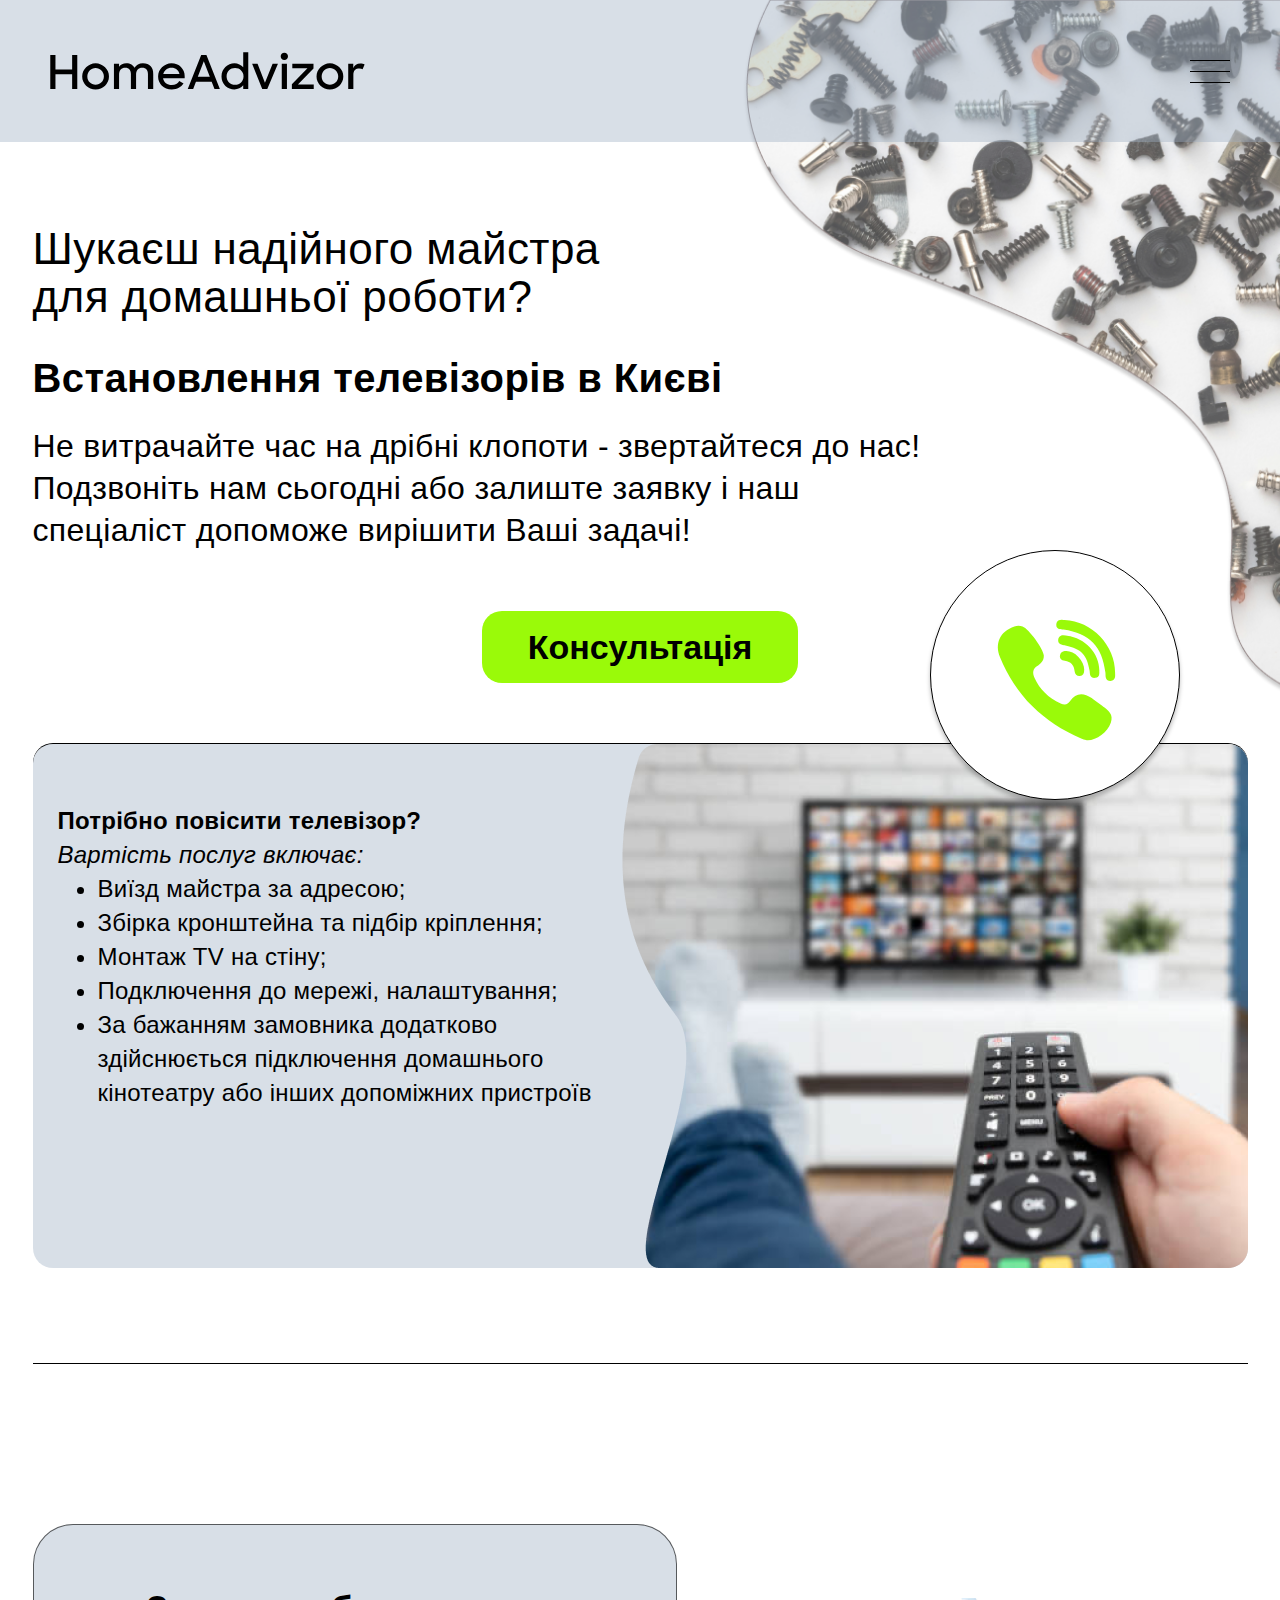
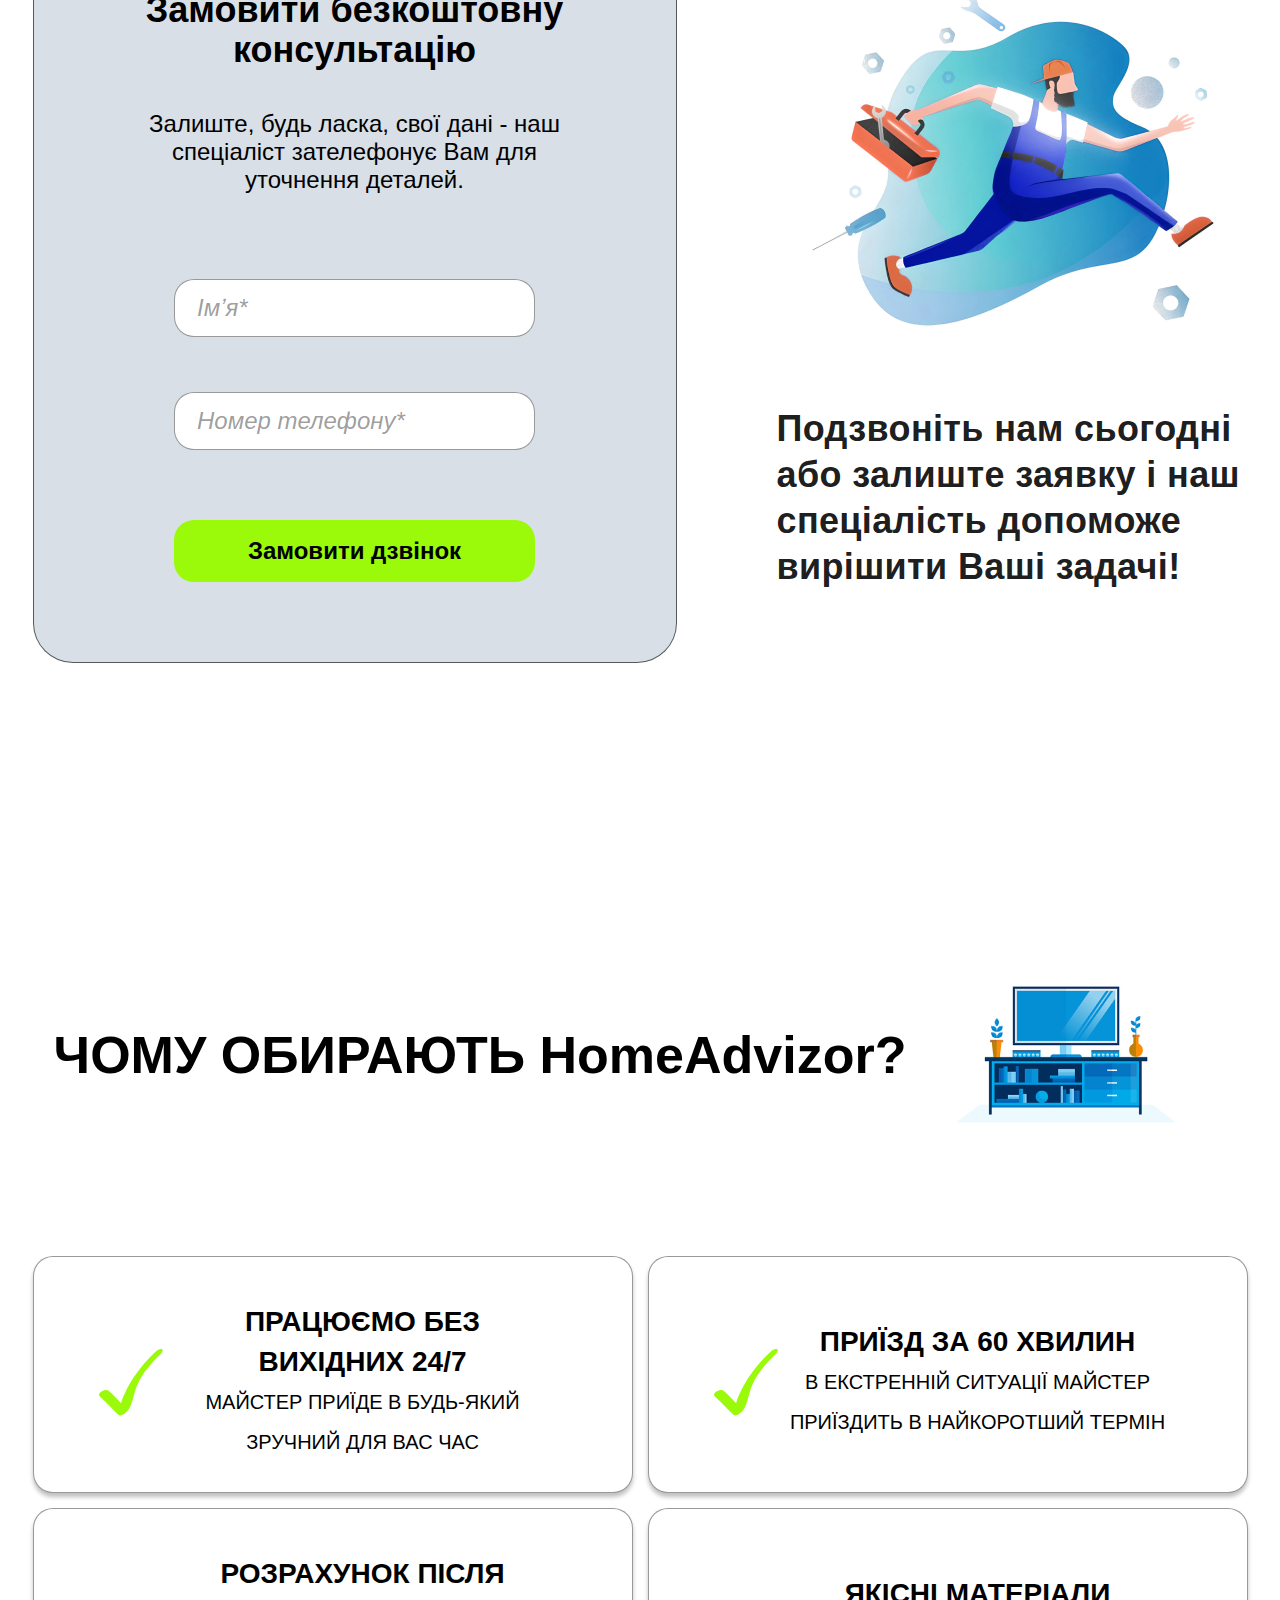
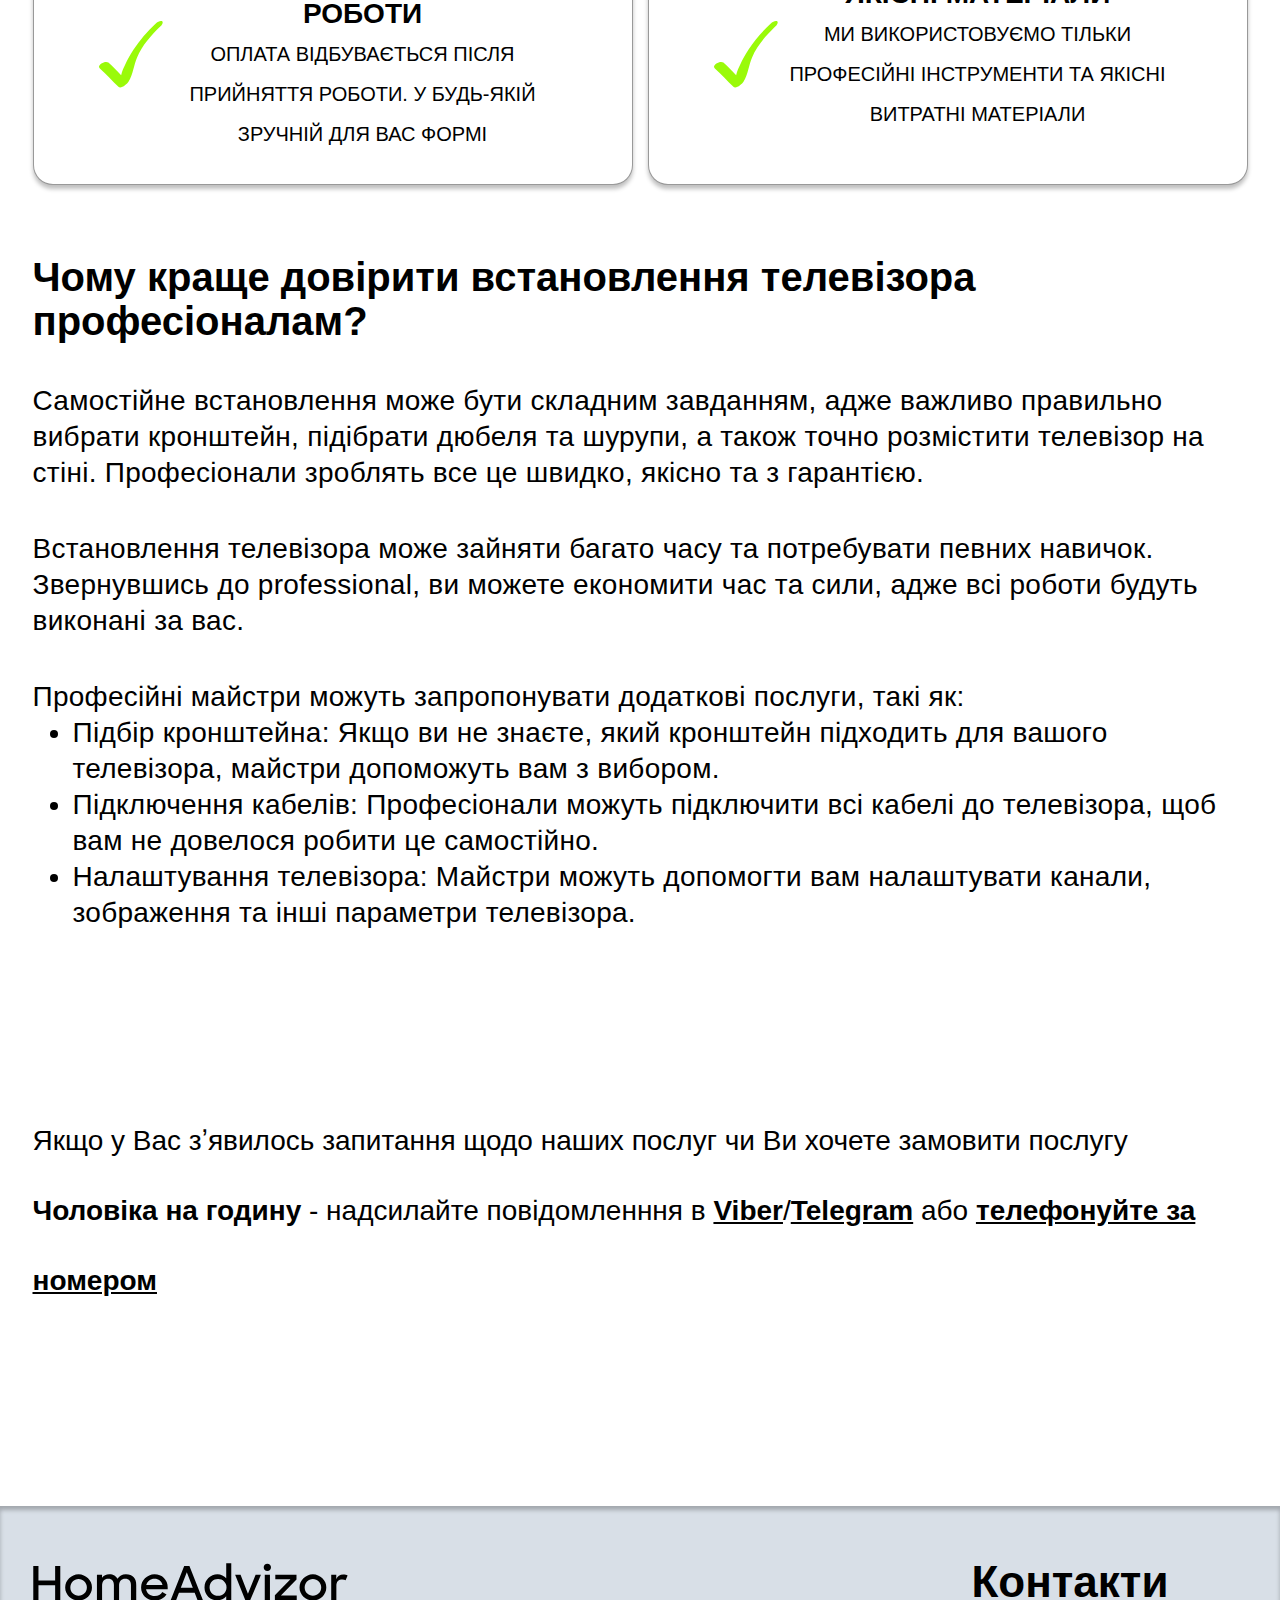
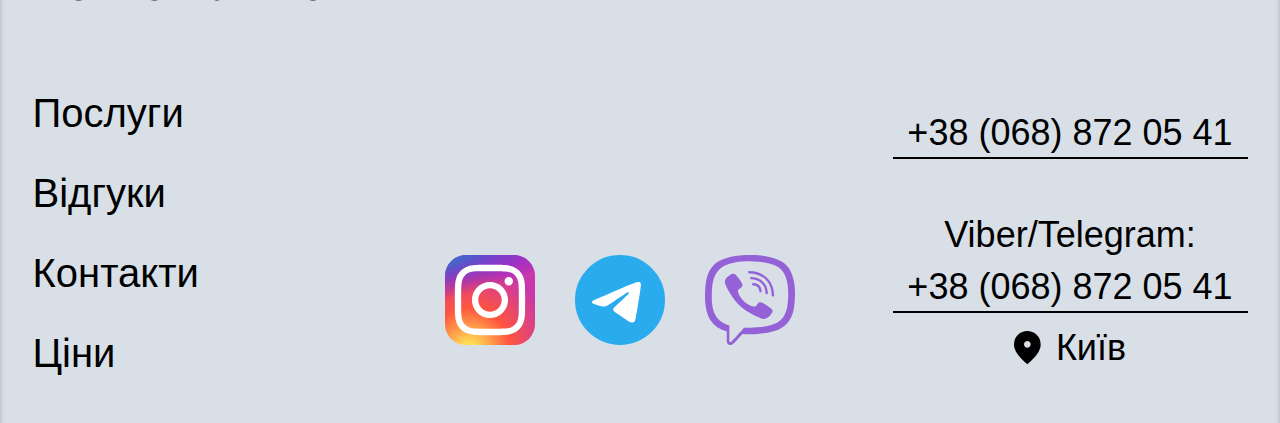
==== commit 31836a30: "Add files via upload" ====
--- a/index.html
+++ b/index.html
@@ -359,7 +359,6 @@
                                 Контакти
                             </h3>
                             <a href="tel:+380688720541" class="footer__contacts-tel">+38 (068) 872 05 41</a>
-                            <a href="tel:+380992802213" class="footer__contacts-tel">+38 (099) 280 22 13</a>
                             <p class="footer__contacts-link">
                                 <a href="viber://chat?number=+380688720541" target=" _blank">
                                     Viber
--- a/css/style.min.css
+++ b/css/style.min.css
@@ -1 +1 @@
-@font-face{font-family:"Muller";src:url("../fonts/MullerRegular.eot");src:local("☺"),url("../fonts/MullerRegular.woff") format("woff"),url("../fonts/MullerRegular.ttf") format("truetype");font-weight:400;font-style:normal}@font-face{font-family:"Muller";src:url("../fonts/MullerBold.eot");src:local("☺"),url("../fonts/MullerBold.woff") format("woff"),url("../fonts/MullerBold.ttf") format("truetype");font-weight:700;font-style:normal}*{padding:0;margin:0;border:0}*,*:before,*:after{-webkit-box-sizing:border-box;box-sizing:border-box}:focus,:active{outline:none}a:focus,a:active{outline:none}nav,footer,header,aside{display:block}html,body{height:100%;width:100%;font-size:100%;line-height:1;font-size:14px;-ms-text-size-adjust:100%;-moz-text-size-adjust:100%;-webkit-text-size-adjust:100%}input,button,textarea{font-family:inherit}input::-ms-clear{display:none}button{cursor:pointer}button::-moz-focus-inner{padding:0;border:0}a,a:visited{text-decoration:none}a:hover{text-decoration:none}ul li{list-style:none}img{vertical-align:top}h1,h2,h3,h4,h5,h6{font-size:inherit;font-weight:400}button{background:unset}html,body{height:100%;background:#fff;font-family:"Sharp Sans",sans-serif;scroll-behavior:smooth}.logo{display:block;width:315px;height:62px}@media(max-width: 1170px){.logo{width:calc(155px + 160 * ((100vw - 375px) / 795))}}@media(max-width: 1170px){.logo{height:calc(40px + 22 * ((100vw - 375px) / 795))}}.logo img{width:100%;height:100%;-o-object-fit:contain;object-fit:contain}.burger{width:40px;height:40px;display:none;-webkit-box-orient:vertical;-webkit-box-direction:normal;-ms-flex-direction:column;flex-direction:column;-webkit-box-pack:center;-ms-flex-pack:center;justify-content:center;-webkit-box-align:center;-ms-flex-align:center;align-items:center;gap:10px;cursor:pointer}.burger span{display:block;width:100%;height:1px;background-color:#000}.wrapper{display:-webkit-box;display:-ms-flexbox;display:flex;-webkit-box-orient:vertical;-webkit-box-direction:normal;-ms-flex-direction:column;flex-direction:column;min-height:100%}.big-wrapper{overflow:hidden}a{color:#000}.body--footer .more__link{display:none}.btn{border-radius:20px;background:#9afa09;border:1px solid rgba(0,0,0,0);-webkit-transition:all .3s;-o-transition:all .3s;transition:all .3s}.btn:hover{background:rgba(0,0,0,0);border:1px solid #9afa09}@-webkit-keyframes zcwmini{0%{-webkit-box-shadow:0 0 8px 6px rgba(46,119,179,0),0 0 0 0 rgba(0,0,0,0),0 0 0 0 rgba(46,119,179,0);box-shadow:0 0 8px 6px rgba(46,119,179,0),0 0 0 0 rgba(0,0,0,0),0 0 0 0 rgba(46,119,179,0)}10%{-webkit-box-shadow:0 0 8px 6px #000,0 0 12px 10px rgba(0,0,0,0),0 0 0 0 #000;box-shadow:0 0 8px 6px #000,0 0 12px 10px rgba(0,0,0,0),0 0 0 0 #000}100%{-webkit-box-shadow:0 0 8px 6px rgba(46,119,179,0),0 0 0 40px rgba(0,0,0,0),0 0 0 40px rgba(46,119,179,0);box-shadow:0 0 8px 6px rgba(46,119,179,0),0 0 0 40px rgba(0,0,0,0),0 0 0 40px rgba(46,119,179,0)}}@keyframes zcwmini{0%{-webkit-box-shadow:0 0 8px 6px rgba(46,119,179,0),0 0 0 0 rgba(0,0,0,0),0 0 0 0 rgba(46,119,179,0);box-shadow:0 0 8px 6px rgba(46,119,179,0),0 0 0 0 rgba(0,0,0,0),0 0 0 0 rgba(46,119,179,0)}10%{-webkit-box-shadow:0 0 8px 6px #000,0 0 12px 10px rgba(0,0,0,0),0 0 0 0 #000;box-shadow:0 0 8px 6px #000,0 0 12px 10px rgba(0,0,0,0),0 0 0 0 #000}100%{-webkit-box-shadow:0 0 8px 6px rgba(46,119,179,0),0 0 0 40px rgba(0,0,0,0),0 0 0 40px rgba(46,119,179,0);box-shadow:0 0 8px 6px rgba(46,119,179,0),0 0 0 40px rgba(0,0,0,0),0 0 0 40px rgba(46,119,179,0)}}.main{-webkit-box-flex:1;-ms-flex:1 0 auto;flex:1 0 auto}.footer{-webkit-box-flex:0;-ms-flex:0 0 auto;flex:0 0 auto}.container{max-width:1245px;margin:0 auto;padding:0 15px}.big-container{max-width:1450px;margin:0 auto;padding:0 50px}.body--popup{overflow:hidden}.header{position:absolute;top:0;right:0;left:0;padding-top:40px;padding-bottom:40px;background:rgba(158,175,195,.4);drop-shadow:0px 4px 4px rgba(0,0,0,.25);z-index:1}@media(max-width: 1170px){.header{padding-top:calc(20px + 20 * ((100vw - 375px) / 795))}}@media(max-width: 1170px){.header{padding-bottom:calc(20px + 20 * ((100vw - 375px) / 795))}}.header__inner{display:-webkit-box;display:-ms-flexbox;display:flex;-webkit-box-pack:justify;-ms-flex-pack:justify;justify-content:space-between;-webkit-box-align:center;-ms-flex-align:center;align-items:center;gap:40px}.header__wrapper{display:-webkit-box;display:-ms-flexbox;display:flex;-webkit-box-pack:justify;-ms-flex-pack:justify;justify-content:space-between;-webkit-box-align:center;-ms-flex-align:center;align-items:center;gap:40px}.header__link{font-size:20px;line-height:24px;border-radius:20px;background:#fff;padding:10px 12px;min-width:230px;display:-webkit-box;display:-ms-flexbox;display:flex;-webkit-box-pack:center;-ms-flex-pack:center;justify-content:center;border:1px solid rgba(0,0,0,0);-webkit-transition:all .3s;-o-transition:all .3s;transition:all .3s}.header__link:hover{background:#9bd8f1;border:1px solid rgba(0,0,0,.4)}.header__navigation{margin-left:auto}.header-list{display:-webkit-box;display:-ms-flexbox;display:flex;gap:40px}.header-list__item{min-width:130px}.header-list__link{font-size:20px;line-height:24px;border-radius:25px;border:1px solid rgba(0,0,0,.4);background:#9bd8f1;-webkit-box-shadow:0px 4px 4px 0px rgba(0,0,0,.25);box-shadow:0px 4px 4px 0px rgba(0,0,0,.25);padding:8px 12px;width:100%;display:-webkit-box;display:-ms-flexbox;display:flex;text-align:center;-webkit-box-pack:center;-ms-flex-pack:center;justify-content:center;-webkit-transition:all .3s;-o-transition:all .3s;transition:all .3s}.header-list__link:hover{background:#fff}.heading{margin-bottom:60px}@media(max-width: 1170px){.heading{margin-bottom:calc(40px + 20 * ((100vw - 375px) / 795))}}.heading__inner{position:relative;padding-top:225px}@media(max-width: 1170px){.heading__inner{padding-top:calc(110px + 115 * ((100vw - 375px) / 795))}}.heading__title{color:#000;font-size:44px;line-height:48px;margin-bottom:35px;font-weight:700;letter-spacing:.44px;max-width:655px;z-index:1;position:relative}@media(max-width: 1170px){.heading__title{font-size:calc(25px + 19 * ((100vw - 375px) / 795))}}@media(max-width: 1170px){.heading__title{line-height:calc(38px + 10 * ((100vw - 375px) / 795))}}@media(max-width: 1170px){.heading__title{margin-bottom:calc(25px + 10 * ((100vw - 375px) / 795))}}.heading__subtitle{color:#000;font-size:40px;line-height:44px;margin-bottom:25px;font-weight:700;letter-spacing:.4px}@media(max-width: 1170px){.heading__subtitle{font-size:calc(22px + 18 * ((100vw - 375px) / 795))}}@media(max-width: 1170px){.heading__subtitle{line-height:calc(34px + 10 * ((100vw - 375px) / 795))}}@media(max-width: 1170px){.heading__subtitle{margin-bottom:calc(20px + 5 * ((100vw - 375px) / 795))}}.heading__text{color:#000;font-size:32px;line-height:42px;margin-bottom:60px;font-weight:600;letter-spacing:.32px;max-width:930px}@media(max-width: 1170px){.heading__text{font-size:calc(16px + 16 * ((100vw - 375px) / 795))}}@media(max-width: 1170px){.heading__text{line-height:calc(30px + 12 * ((100vw - 375px) / 795))}}@media(max-width: 1170px){.heading__text{margin-bottom:calc(40px + 20 * ((100vw - 375px) / 795))}}.heading__wrap{display:-webkit-box;display:-ms-flexbox;display:flex;-webkit-box-pack:center;-ms-flex-pack:center;justify-content:center}.heading__button{padding:18px 45px;color:#000;font-size:34px;font-weight:700}@media(max-width: 1170px){.heading__button{font-size:calc(18px + 16 * ((100vw - 375px) / 795))}}.heading__img{position:absolute;top:0;width:631px;height:722px;right:-125px}@media(max-width: 1170px){.heading__img{width:calc(210px + 421 * ((100vw - 375px) / 795))}}@media(max-width: 1170px){.heading__img{height:calc(240px + 482 * ((100vw - 375px) / 795))}}@media(max-width: 1170px){.heading__img{right:calc(-15px + -110 * ((100vw - 375px) / 795))}}.service{margin-bottom:95px}@media(max-width: 1170px){.service{margin-bottom:calc(50px + 45 * ((100vw - 375px) / 795))}}.service__inner{border-radius:20px;border-top:1px solid #000;background:rgba(158,175,195,.4);display:-webkit-box;display:-ms-flexbox;display:flex}.service__box{padding-top:60px;padding-left:25px;padding-bottom:35px}@media(max-width: 1170px){.service__box{padding-top:calc(40px + 20 * ((100vw - 375px) / 795))}}@media(max-width: 1170px){.service__box{padding-left:calc(15px + 10 * ((100vw - 375px) / 795))}}.service__title{color:#000;font-size:24px;line-height:34px;font-weight:600;letter-spacing:.24px}@media(max-width: 1170px){.service__title{font-size:calc(20px + 4 * ((100vw - 375px) / 795))}}@media(max-width: 1170px){.service__title{line-height:calc(30px + 4 * ((100vw - 375px) / 795))}}.service__subtitle{color:#000;font-style:italic;font-weight:300;letter-spacing:.24px;font-size:24px;line-height:34px}@media(max-width: 1170px){.service__subtitle{font-size:calc(20px + 4 * ((100vw - 375px) / 795))}}@media(max-width: 1170px){.service__subtitle{line-height:calc(30px + 4 * ((100vw - 375px) / 795))}}.service__list{padding-left:40px}.service__list-item{color:#000;font-size:24px;line-height:34px;font-weight:500;letter-spacing:.24px;list-style-type:disc}@media(max-width: 1170px){.service__list-item{font-size:calc(18px + 6 * ((100vw - 375px) / 795))}}@media(max-width: 1170px){.service__list-item{line-height:calc(28px + 6 * ((100vw - 375px) / 795))}}.service__img{width:626px;height:524px}@media(max-width: 1170px){.service__img{width:calc(313px + 313 * ((100vw - 375px) / 795))}}@media(max-width: 1170px){.service__img{height:calc(262px + 262 * ((100vw - 375px) / 795))}}.service__img img{width:100%;height:100%;-o-object-fit:contain;object-fit:contain}.consultation{margin-bottom:250px}@media(max-width: 1170px){.consultation{margin-bottom:calc(100px + 150 * ((100vw - 375px) / 795))}}.consultation__inner{padding-top:160px;border-top:1px solid #000;display:-webkit-box;display:-ms-flexbox;display:flex;-webkit-box-pack:justify;-ms-flex-pack:justify;justify-content:space-between;-webkit-box-align:center;-ms-flex-align:center;align-items:center;gap:100px}@media(max-width: 1170px){.consultation__inner{padding-top:calc(50px + 110 * ((100vw - 375px) / 795))}}.consultation__body{border-radius:40px;border:1px solid rgba(0,0,0,.6);background:rgba(158,175,195,.4);padding-top:65px;padding-bottom:80px;padding-left:70px;padding-right:70px;display:-webkit-box;display:-ms-flexbox;display:flex;-webkit-box-orient:vertical;-webkit-box-direction:normal;-ms-flex-direction:column;flex-direction:column;-webkit-box-pack:center;-ms-flex-pack:center;justify-content:center;-webkit-box-align:center;-ms-flex-align:center;align-items:center}@media(max-width: 1170px){.consultation__body{padding-top:calc(30px + 35 * ((100vw - 375px) / 795))}}@media(max-width: 1170px){.consultation__body{padding-bottom:calc(30px + 50 * ((100vw - 375px) / 795))}}@media(max-width: 1170px){.consultation__body{padding-left:calc(20px + 50 * ((100vw - 375px) / 795))}}@media(max-width: 1170px){.consultation__body{padding-right:calc(20px + 50 * ((100vw - 375px) / 795))}}.consultation__body-title{color:#000;font-size:36px;line-height:40px;margin-bottom:40px;font-weight:600;text-align:center}@media(max-width: 1170px){.consultation__body-title{font-size:calc(24px + 12 * ((100vw - 375px) / 795))}}@media(max-width: 1170px){.consultation__body-title{line-height:calc(28px + 12 * ((100vw - 375px) / 795))}}@media(max-width: 1170px){.consultation__body-title{margin-bottom:calc(25px + 15 * ((100vw - 375px) / 795))}}.consultation__body-text{color:#000;font-size:24px;line-height:28px;margin-bottom:85px;font-weight:500;max-width:450px;text-align:center}@media(max-width: 1170px){.consultation__body-text{font-size:calc(20px + 4 * ((100vw - 375px) / 795))}}@media(max-width: 1170px){.consultation__body-text{line-height:calc(24px + 4 * ((100vw - 375px) / 795))}}@media(max-width: 1170px){.consultation__body-text{margin-bottom:calc(50px + 35 * ((100vw - 375px) / 795))}}.consultation__box{display:-webkit-box;display:-ms-flexbox;display:flex;-webkit-box-orient:vertical;-webkit-box-direction:normal;-ms-flex-direction:column;flex-direction:column;gap:65px}.consultation__img{width:471px;height:343px}@media(max-width: 1170px){.consultation__img{width:calc(235px + 236 * ((100vw - 375px) / 795))}}@media(max-width: 1170px){.consultation__img{height:calc(172px + 171 * ((100vw - 375px) / 795))}}.consultation__img img{width:100%;height:100%;-o-object-fit:contain;object-fit:contain}.consultation__text{color:rgba(0,0,0,.9);font-size:36px;line-height:46px;font-weight:600;letter-spacing:.36px;max-width:535px}@media(max-width: 1170px){.consultation__text{font-size:calc(18px + 18 * ((100vw - 375px) / 795))}}@media(max-width: 1170px){.consultation__text{line-height:calc(24px + 22 * ((100vw - 375px) / 795))}}.consultation-form{display:-webkit-box;display:-ms-flexbox;display:flex;-webkit-box-orient:vertical;-webkit-box-direction:normal;-ms-flex-direction:column;flex-direction:column}.consultation-form__input{border-radius:20px;border:1px solid rgba(0,0,0,.4);background:#fff;padding:14px 22px;color:#000;font-size:24px;line-height:28px;font-style:italic;font-weight:300;max-width:400px;margin-bottom:55px}@media(max-width: 1170px){.consultation-form__input{font-size:calc(18px + 6 * ((100vw - 375px) / 795))}}@media(max-width: 1170px){.consultation-form__input{line-height:calc(20px + 8 * ((100vw - 375px) / 795))}}.consultation-form__input::-webkit-input-placeholder{color:rgba(0,0,0,.4);font-size:24px;line-height:28px;font-style:italic;font-weight:300}.consultation-form__input::-moz-placeholder{color:rgba(0,0,0,.4);font-size:24px;line-height:28px;font-style:italic;font-weight:300}.consultation-form__input:-ms-input-placeholder{color:rgba(0,0,0,.4);font-size:24px;line-height:28px;font-style:italic;font-weight:300}.consultation-form__input::-ms-input-placeholder{color:rgba(0,0,0,.4);font-size:24px;line-height:28px;font-style:italic;font-weight:300}.consultation-form__input::placeholder{color:rgba(0,0,0,.4);font-size:24px;line-height:28px;font-style:italic;font-weight:300}@media(max-width: 1170px){.consultation-form__input::-webkit-input-placeholder{font-size:calc(18px + 6 * ((100vw - 375px) / 795))}.consultation-form__input::-moz-placeholder{font-size:calc(18px + 6 * ((100vw - 375px) / 795))}.consultation-form__input:-ms-input-placeholder{font-size:calc(18px + 6 * ((100vw - 375px) / 795))}.consultation-form__input::-ms-input-placeholder{font-size:calc(18px + 6 * ((100vw - 375px) / 795))}.consultation-form__input::placeholder{font-size:calc(18px + 6 * ((100vw - 375px) / 795))}}@media(max-width: 1170px){.consultation-form__input::-webkit-input-placeholder{line-height:calc(20px + 8 * ((100vw - 375px) / 795))}.consultation-form__input::-moz-placeholder{line-height:calc(20px + 8 * ((100vw - 375px) / 795))}.consultation-form__input:-ms-input-placeholder{line-height:calc(20px + 8 * ((100vw - 375px) / 795))}.consultation-form__input::-ms-input-placeholder{line-height:calc(20px + 8 * ((100vw - 375px) / 795))}.consultation-form__input::placeholder{line-height:calc(20px + 8 * ((100vw - 375px) / 795))}}.consultation-form__input:nth-child(2){margin-bottom:70px}.consultation-form__button{color:#000;text-align:center;font-size:24px;line-height:28px;font-weight:600;padding-top:16px;padding-bottom:16px;padding-left:26px;padding-right:26px}@media(max-width: 1170px){.consultation-form__button{font-size:calc(18px + 6 * ((100vw - 375px) / 795))}}@media(max-width: 1170px){.consultation-form__button{line-height:calc(20px + 8 * ((100vw - 375px) / 795))}}@media(max-width: 1170px){.consultation-form__button{padding-left:calc(18px + 8 * ((100vw - 375px) / 795))}}@media(max-width: 1170px){.consultation-form__button{padding-right:calc(18px + 8 * ((100vw - 375px) / 795))}}.reasons{margin-bottom:70px}@media(max-width: 1170px){.reasons{margin-bottom:calc(50px + 20 * ((100vw - 375px) / 795))}}.reasons__top{display:-webkit-box;display:-ms-flexbox;display:flex;-webkit-box-align:center;-ms-flex-align:center;align-items:center;-webkit-box-pack:center;-ms-flex-pack:center;justify-content:center;margin-bottom:60px}@media(max-width: 1170px){.reasons__top{margin-bottom:calc(20px + 40 * ((100vw - 375px) / 795))}}.reasons__title{color:#000;font-size:52px;line-height:58px;font-weight:600;text-transform:uppercase}@media(max-width: 1170px){.reasons__title{font-size:calc(24px + 28 * ((100vw - 375px) / 795))}}@media(max-width: 1170px){.reasons__title{line-height:calc(40px + 18 * ((100vw - 375px) / 795))}}.reasons__title span{text-transform:capitalize}.reasons__wrap{display:-ms-grid;display:grid;-ms-grid-columns:2fr 2fr;grid-template-columns:2fr 2fr;gap:15px}.reasons__item{border-radius:20px;border:1px solid rgba(0,0,0,.4);background:#fff;-webkit-box-shadow:0px 4px 4px 0px rgba(0,0,0,.25);box-shadow:0px 4px 4px 0px rgba(0,0,0,.25);padding-top:45px;padding-bottom:30px;padding-left:65px;padding-right:40px;display:-webkit-box;display:-ms-flexbox;display:flex;-webkit-box-align:center;-ms-flex-align:center;align-items:center}@media(max-width: 1170px){.reasons__item{padding-top:calc(20px + 25 * ((100vw - 375px) / 795))}}@media(max-width: 1170px){.reasons__item{padding-bottom:calc(20px + 10 * ((100vw - 375px) / 795))}}@media(max-width: 1170px){.reasons__item{padding-left:calc(30px + 35 * ((100vw - 375px) / 795))}}@media(max-width: 1170px){.reasons__item{padding-right:calc(30px + 10 * ((100vw - 375px) / 795))}}.reasons__item svg{width:64px;height:67px;min-width:64px;min-height:67px}@media(max-width: 1170px){.reasons__item svg{width:calc(32px + 32 * ((100vw - 375px) / 795))}}@media(max-width: 1170px){.reasons__item svg{height:calc(32px + 35 * ((100vw - 375px) / 795))}}@media(max-width: 1170px){.reasons__item svg{min-width:calc(32px + 32 * ((100vw - 375px) / 795))}}@media(max-width: 1170px){.reasons__item svg{min-height:calc(32px + 35 * ((100vw - 375px) / 795))}}.reasons__box{max-width:400px}.reasons__box-title{color:#000;text-align:center;font-size:28px;line-height:40px;font-weight:600;text-transform:uppercase;text-align:center}@media(max-width: 1170px){.reasons__box-title{font-size:calc(20px + 8 * ((100vw - 375px) / 795))}}@media(max-width: 1170px){.reasons__box-title{line-height:calc(30px + 10 * ((100vw - 375px) / 795))}}.reasons__box-text{color:#000;font-size:20px;line-height:40px;text-transform:uppercase;text-align:center}@media(max-width: 1170px){.reasons__box-text{font-size:calc(18px + 2 * ((100vw - 375px) / 795))}}@media(max-width: 1170px){.reasons__box-text{line-height:calc(30px + 10 * ((100vw - 375px) / 795))}}.reasons-img{width:320px;height:283px}@media(max-width: 1170px){.reasons-img{width:calc(120px + 200 * ((100vw - 375px) / 795))}}@media(max-width: 1170px){.reasons-img{height:calc(120px + 163 * ((100vw - 375px) / 795))}}.reasons-img img{width:100%;height:100%;-o-object-fit:contain;object-fit:contain}.about{margin-bottom:145px}@media(max-width: 1170px){.about{margin-bottom:calc(10px + 135 * ((100vw - 375px) / 795))}}.about__inner{display:-webkit-box;display:-ms-flexbox;display:flex;-webkit-box-orient:vertical;-webkit-box-direction:normal;-ms-flex-direction:column;flex-direction:column;gap:40px}@media(max-width: 1170px){.about__inner{gap:calc(25px + 15 * ((100vw - 375px) / 795))}}.about__title{color:#000;font-size:40px;line-height:44px;font-weight:700}@media(max-width: 1170px){.about__title{font-size:calc(24px + 16 * ((100vw - 375px) / 795))}}@media(max-width: 1170px){.about__title{line-height:calc(32px + 12 * ((100vw - 375px) / 795))}}.about__text{color:#000;font-size:28px;line-height:36px;font-weight:500;letter-spacing:.28px}@media(max-width: 1170px){.about__text{font-size:calc(18px + 10 * ((100vw - 375px) / 795))}}@media(max-width: 1170px){.about__text{line-height:calc(28px + 8 * ((100vw - 375px) / 795))}}.about__list{padding-left:40px}@media(max-width: 1170px){.about__list{padding-left:calc(25px + 15 * ((100vw - 375px) / 795))}}.about__item{color:#000;font-weight:500;font-size:28px;line-height:36px;font-weight:500;letter-spacing:.28px;list-style:disc}@media(max-width: 1170px){.about__item{font-size:calc(18px + 10 * ((100vw - 375px) / 795))}}@media(max-width: 1170px){.about__item{line-height:calc(28px + 8 * ((100vw - 375px) / 795))}}.about__wrapper .about__text{margin-bottom:0}.more{margin-bottom:190px}@media(max-width: 1170px){.more{margin-bottom:calc(75px + 115 * ((100vw - 375px) / 795))}}.more__inner{display:-webkit-box;display:-ms-flexbox;display:flex;-webkit-box-pack:justify;-ms-flex-pack:justify;justify-content:space-between}.more__text{padding-top:30px;font-size:28px;line-height:70px;color:#000}@media(max-width: 1170px){.more__text{padding-top:calc(20px + 10 * ((100vw - 375px) / 795))}}@media(max-width: 1170px){.more__text{font-size:calc(19px + 9 * ((100vw - 375px) / 795))}}@media(max-width: 1170px){.more__text{line-height:calc(35px + 35 * ((100vw - 375px) / 795))}}.more__text span{font-weight:600}.more__text a{font-weight:600;text-decoration:underline}.more__text a:hover{text-decoration:unset}.more__link{position:fixed;right:100px;bottom:100px;border-radius:250px;border:1px solid #000;background:#fff;-webkit-box-shadow:0px 4px 4px 0px rgba(0,0,0,.25);box-shadow:0px 4px 4px 0px rgba(0,0,0,.25);padding-top:60px;padding-bottom:50px;padding-left:55px;padding-right:55px;display:-webkit-box;display:-ms-flexbox;display:flex;max-width:250px;z-index:100;max-height:250px}@media(max-width: 1170px){.more__link{right:calc(15px + 85 * ((100vw - 375px) / 795))}}@media(max-width: 1170px){.more__link{bottom:calc(15px + 85 * ((100vw - 375px) / 795))}}@media(max-width: 1170px){.more__link{padding-top:calc(30px + 30 * ((100vw - 375px) / 795))}}@media(max-width: 1170px){.more__link{padding-bottom:calc(25px + 25 * ((100vw - 375px) / 795))}}@media(max-width: 1170px){.more__link{padding-left:calc(27px + 28 * ((100vw - 375px) / 795))}}@media(max-width: 1170px){.more__link{padding-right:calc(27px + 28 * ((100vw - 375px) / 795))}}@media(max-width: 1170px){.more__link{max-width:calc(125px + 125 * ((100vw - 375px) / 795))}}@media(max-width: 1170px){.more__link{max-height:calc(125px + 125 * ((100vw - 375px) / 795))}}.more__link::before{content:"";position:absolute;left:50%;top:50%;-webkit-transform:translateX(-50%) translateY(-50%);-ms-transform:translateX(-50%) translateY(-50%);transform:translateX(-50%) translateY(-50%);width:100%;height:100%;-webkit-animation:zcwmini 1.5s 0s ease-out infinite;animation:zcwmini 1.5s 0s ease-out infinite;border-radius:100%}.more__link img{width:141px;height:141px;min-width:141px;min-height:141px}@media(max-width: 1170px){.more__link img{width:calc(70px + 71 * ((100vw - 375px) / 795))}}@media(max-width: 1170px){.more__link img{height:calc(70px + 71 * ((100vw - 375px) / 795))}}@media(max-width: 1170px){.more__link img{min-width:calc(70px + 71 * ((100vw - 375px) / 795))}}@media(max-width: 1170px){.more__link img{min-height:calc(70px + 71 * ((100vw - 375px) / 795))}}.footer{padding-bottom:45px;padding-top:45px;background:rgba(158,175,195,.4);-webkit-box-shadow:0px 4px 4px 0px rgba(0,0,0,.25) inset;box-shadow:0px 4px 4px 0px rgba(0,0,0,.25) inset}@media(max-width: 1170px){.footer{padding-bottom:calc(20px + 25 * ((100vw - 375px) / 795))}}@media(max-width: 1170px){.footer{padding-top:calc(20px + 25 * ((100vw - 375px) / 795))}}.footer__inner{display:-webkit-box;display:-ms-flexbox;display:flex;-webkit-box-pack:justify;-ms-flex-pack:justify;justify-content:space-between;-webkit-box-align:center;-ms-flex-align:center;align-items:center}.footer__socials{display:-webkit-box;display:-ms-flexbox;display:flex;gap:40px;padding-top:270px}@media(max-width: 1170px){.footer__socials{gap:calc(20px + 20 * ((100vw - 375px) / 795))}}.footer__socials-link img{width:90px;height:90px}@media(max-width: 1170px){.footer__socials-link img{width:calc(40px + 50 * ((100vw - 375px) / 795))}}@media(max-width: 1170px){.footer__socials-link img{height:calc(40px + 50 * ((100vw - 375px) / 795))}}.footer__contacts{display:-webkit-box;display:-ms-flexbox;display:flex;-webkit-box-orient:vertical;-webkit-box-direction:normal;-ms-flex-direction:column;flex-direction:column;-webkit-box-pack:center;-ms-flex-pack:center;justify-content:center;max-width:355px;width:100%}.footer__contacts-title{color:#000;text-align:center;font-size:44px;line-height:40px;margin-bottom:105px;font-weight:600}@media(max-width: 1170px){.footer__contacts-title{font-size:calc(20px + 24 * ((100vw - 375px) / 795))}}@media(max-width: 1170px){.footer__contacts-title{line-height:calc(24px + 16 * ((100vw - 375px) / 795))}}@media(max-width: 1170px){.footer__contacts-title{margin-bottom:calc(25px + 80 * ((100vw - 375px) / 795))}}.footer__contacts-tel{color:#000;font-size:36px;line-height:52px;font-weight:500;display:-webkit-box;display:-ms-flexbox;display:flex;-webkit-box-pack:center;-ms-flex-pack:center;justify-content:center;position:relative}@media(max-width: 1170px){.footer__contacts-tel{font-size:calc(16px + 20 * ((100vw - 375px) / 795))}}@media(max-width: 1170px){.footer__contacts-tel{line-height:calc(24px + 28 * ((100vw - 375px) / 795))}}.footer__contacts-tel::before{content:"";width:100%;height:2px;position:absolute;left:0;right:0;bottom:0;background:#000;display:inline-block}.footer__contacts-tel:hover::before{content:unset}.footer__logo img{width:315px;height:62px}@media(max-width: 1170px){.footer__logo img{width:calc(155px + 160 * ((100vw - 375px) / 795))}}@media(max-width: 1170px){.footer__logo img{height:calc(31px + 31 * ((100vw - 375px) / 795))}}.footer__contacts-link{padding-top:50px;font-size:36px;line-height:52px;color:#000;font-weight:500;display:-webkit-box;display:-ms-flexbox;display:flex;-webkit-box-pack:center;-ms-flex-pack:center;justify-content:center}@media(max-width: 1170px){.footer__contacts-link{padding-top:calc(25px + 25 * ((100vw - 375px) / 795))}}@media(max-width: 1170px){.footer__contacts-link{font-size:calc(20px + 16 * ((100vw - 375px) / 795))}}@media(max-width: 1170px){.footer__contacts-link{line-height:calc(24px + 28 * ((100vw - 375px) / 795))}}.footer__contacts-wrap{display:-webkit-box;display:-ms-flexbox;display:flex;-webkit-box-pack:center;-ms-flex-pack:center;justify-content:center;-webkit-box-align:center;-ms-flex-align:center;align-items:center;gap:15px;padding-top:15px}@media(max-width: 1170px){.footer__contacts-wrap{gap:calc(5px + 10 * ((100vw - 375px) / 795))}}@media(max-width: 1170px){.footer__contacts-wrap{padding-top:calc(10px + 5 * ((100vw - 375px) / 795))}}.footer__contacts-wrap svg{width:27px;height:34px}@media(max-width: 1170px){.footer__contacts-wrap svg{width:calc(18px + 9 * ((100vw - 375px) / 795))}}@media(max-width: 1170px){.footer__contacts-wrap svg{height:calc(18px + 16 * ((100vw - 375px) / 795))}}.footer__contacts-text{color:#000;font-size:36px;line-height:40px;font-weight:500}@media(max-width: 1170px){.footer__contacts-text{font-size:calc(20px + 16 * ((100vw - 375px) / 795))}}@media(max-width: 1170px){.footer__contacts-text{line-height:calc(24px + 16 * ((100vw - 375px) / 795))}}.footer-list{padding-top:75px;display:-webkit-box;display:-ms-flexbox;display:flex;-webkit-box-orient:vertical;-webkit-box-direction:normal;-ms-flex-direction:column;flex-direction:column;gap:30px}@media(max-width: 1170px){.footer-list{gap:calc(10px + 20 * ((100vw - 375px) / 795))}}.footer-list__link{color:#000;font-size:40px;line-height:50px}@media(max-width: 1170px){.footer-list__link{font-size:calc(16px + 24 * ((100vw - 375px) / 795))}}@media(max-width: 1170px){.footer-list__link{line-height:calc(24px + 26 * ((100vw - 375px) / 795))}}.footer-list__link:hover{text-decoration-line:underline}.info{margin-bottom:55px}.info__inner{display:-webkit-box;display:-ms-flexbox;display:flex;-webkit-box-orient:vertical;-webkit-box-direction:normal;-ms-flex-direction:column;flex-direction:column;gap:10px}.info__item{display:-ms-grid;display:grid;-ms-grid-columns:1fr 1fr;grid-template-columns:1fr 1fr;-webkit-box-align:center;-ms-flex-align:center;align-items:center}.info__item:nth-child(2n) .info__wrap{-webkit-box-ordinal-group:0;-ms-flex-order:-1;order:-1;padding-right:45px;padding-left:unset}.info__wrap{padding-left:45px}.info__img{width:100%;height:100%;min-height:400px}.info__img img{width:100%;height:100%;-o-object-fit:cover;object-fit:cover}.info__item-text{color:#000;font-size:24px;line-height:35px;font-weight:500;letter-spacing:.24px;max-width:595px}@media(max-width: 1170px){.info__item-text{font-size:calc(18px + 6 * ((100vw - 375px) / 795))}}@media(max-width: 1170px){.info__item-text{line-height:calc(24px + 11 * ((100vw - 375px) / 795))}}.info__item-text span{font-size:36px;line-height:40px}@media(max-width: 1170px){.info__item-text span{font-size:calc(22px + 14 * ((100vw - 375px) / 795))}}@media(max-width: 1170px){.info__item-text span{line-height:calc(26px + 14 * ((100vw - 375px) / 795))}}.info__item-list{padding-left:40px;max-width:595px}.info__item-link{color:#000;font-size:24px;line-height:35px;font-weight:500;letter-spacing:.24px;list-style:disc}@media(max-width: 1170px){.info__item-link{font-size:calc(18px + 6 * ((100vw - 375px) / 795))}}@media(max-width: 1170px){.info__item-link{line-height:calc(24px + 11 * ((100vw - 375px) / 795))}}.price{margin-bottom:40px}.price__inner{padding-top:50px;padding-bottom:50px;padding-left:55px;padding-right:55px;border-radius:20px;border:1px solid #000;background:rgba(237,242,245,.6);-webkit-box-shadow:0px 4px 4px 0px rgba(0,0,0,.25);box-shadow:0px 4px 4px 0px rgba(0,0,0,.25);display:-webkit-box;display:-ms-flexbox;display:flex;-webkit-box-orient:vertical;-webkit-box-direction:normal;-ms-flex-direction:column;flex-direction:column;gap:40px}@media(max-width: 1170px){.price__inner{padding-top:calc(30px + 20 * ((100vw - 375px) / 795))}}@media(max-width: 1170px){.price__inner{padding-bottom:calc(30px + 20 * ((100vw - 375px) / 795))}}@media(max-width: 1170px){.price__inner{padding-left:calc(25px + 30 * ((100vw - 375px) / 795))}}@media(max-width: 1170px){.price__inner{padding-right:calc(25px + 30 * ((100vw - 375px) / 795))}}@media(max-width: 1170px){.price__inner{gap:calc(20px + 20 * ((100vw - 375px) / 795))}}.price__title{color:#000;font-size:32px;line-height:36px;font-weight:700}@media(max-width: 1170px){.price__title{font-size:calc(22px + 10 * ((100vw - 375px) / 795))}}@media(max-width: 1170px){.price__title{line-height:calc(28px + 8 * ((100vw - 375px) / 795))}}.price__subtitle{color:#000;font-size:24px;line-height:30px;font-weight:500}@media(max-width: 1170px){.price__subtitle{font-size:calc(20px + 4 * ((100vw - 375px) / 795))}}@media(max-width: 1170px){.price__subtitle{line-height:calc(26px + 4 * ((100vw - 375px) / 795))}}.price__box{display:-webkit-box;display:-ms-flexbox;display:flex;-webkit-box-pack:justify;-ms-flex-pack:justify;justify-content:space-between}.price__text{color:#000;font-size:24px;line-height:30px;font-weight:500}@media(max-width: 1170px){.price__text{font-size:calc(17px + 7 * ((100vw - 375px) / 795))}}@media(max-width: 1170px){.price__text{line-height:calc(24px + 6 * ((100vw - 375px) / 795))}}.price__cost{color:#000;font-size:24px;line-height:30px;font-weight:500}@media(max-width: 1170px){.price__cost{font-size:calc(17px + 7 * ((100vw - 375px) / 795))}}@media(max-width: 1170px){.price__cost{line-height:calc(24px + 6 * ((100vw - 375px) / 795))}}.recalls{margin-bottom:160px}@media(max-width: 1170px){.recalls{margin-bottom:calc(80px + 80 * ((100vw - 375px) / 795))}}.recalls__box{display:-webkit-box;display:-ms-flexbox;display:flex;gap:35px;-webkit-box-pack:center;-ms-flex-pack:center;justify-content:center;margin-bottom:65px}.recalls__title{padding-top:80px;color:#000;font-size:44px;line-height:50px;font-weight:700}@media(max-width: 1170px){.recalls__title{font-size:calc(22px + 22 * ((100vw - 375px) / 795))}}@media(max-width: 1170px){.recalls__title{line-height:calc(28px + 22 * ((100vw - 375px) / 795))}}.recalls__img{width:128px;height:128px}.recalls__img img{width:100%;height:100%;-o-object-fit:contain;object-fit:contain}.recalls__wrap{display:-webkit-box;display:-ms-flexbox;display:flex;-webkit-box-orient:vertical;-webkit-box-direction:normal;-ms-flex-direction:column;flex-direction:column;gap:65px}.recalls__item{display:-webkit-box;display:-ms-flexbox;display:flex;gap:62px}@media(max-width: 1170px){.recalls__item{gap:calc(25px + 37 * ((100vw - 375px) / 795))}}.recalls__item:nth-child(2){-webkit-box-orient:horizontal;-webkit-box-direction:reverse;-ms-flex-direction:row-reverse;flex-direction:row-reverse}.recalls__item-img{width:111px;height:111px;min-width:111px;min-height:111px}.recalls__item-img img{width:100%;height:100%;-o-object-fit:cover;object-fit:cover;border-radius:100%}.recalls__item-text{padding:35px;border-radius:20px;border:1px solid #000;background:#fff;color:#000;text-align:center;font-size:24px;line-height:35px;font-style:italic;font-weight:300;letter-spacing:.24px;min-height:180px;display:-webkit-box;display:-ms-flexbox;display:flex;-webkit-box-align:center;-ms-flex-align:center;align-items:center}@media(max-width: 1170px){.recalls__item-text{font-size:calc(18px + 6 * ((100vw - 375px) / 795))}}@media(max-width: 1170px){.recalls__item-text{line-height:calc(24px + 11 * ((100vw - 375px) / 795))}}.consultation--popup{display:none;width:100%;height:100%;position:fixed;top:0;left:0;right:0;bottom:0;z-index:102;background:#c8d3e0;overflow:scroll}.consultation--popup::-webkit-scrollbar{width:unset;height:unset}.consultation--popup .container{min-height:100vh;display:-webkit-box;display:-ms-flexbox;display:flex;-webkit-box-pack:center;-ms-flex-pack:center;justify-content:center;-webkit-box-align:center;-ms-flex-align:center;align-items:center}.consultation--popup .consultation__inner{-webkit-box-pack:center;-ms-flex-pack:center;justify-content:center;-webkit-box-align:center;-ms-flex-align:center;align-items:center;padding-top:0;border:unset;position:relative}.consultation--popup .consultation__close{position:absolute;top:15px;right:15px;cursor:pointer}@media(max-width: 1400px){.header__inner{gap:unset}.header__navigation{display:none}.header__link{display:none}.burger{display:-webkit-box;display:-ms-flexbox;display:flex}.body--active{overflow:hidden}.body--active .header__wrapper{z-index:100;position:fixed;width:100%;height:100%;background:#c8d3e0;top:0;bottom:0;left:0;right:0;-webkit-box-orient:vertical;-webkit-box-direction:normal;-ms-flex-direction:column;flex-direction:column;-webkit-box-pack:center;-ms-flex-pack:center;justify-content:center;-webkit-box-align:center;-ms-flex-align:center;align-items:center}.body--active .header{position:unset}.body--active .header__logo{position:relative;z-index:101}.body--active .header__burger{position:relative;z-index:101}.body--active .header__navigation{display:block;margin-left:unset}.body--active .header__link{display:-webkit-box;display:-ms-flexbox;display:flex}.body--active .header-list{-webkit-box-orient:vertical;-webkit-box-direction:normal;-ms-flex-direction:column;flex-direction:column;-webkit-box-pack:center;-ms-flex-pack:center;justify-content:center;-webkit-box-align:center;-ms-flex-align:center;align-items:center}}@media(max-width: 1200px){.consultation__inner{gap:50px}.reasons__item{-webkit-box-orient:vertical;-webkit-box-direction:normal;-ms-flex-direction:column;flex-direction:column;gap:15px}.service__box{padding-bottom:unset}.footer__inner{-webkit-box-orient:vertical;-webkit-box-direction:normal;-ms-flex-direction:column;flex-direction:column;gap:60px}.footer__box{-webkit-box-ordinal-group:2;-ms-flex-order:1;order:1;display:-webkit-box;display:-ms-flexbox;display:flex;-webkit-box-orient:vertical;-webkit-box-direction:normal;-ms-flex-direction:column;flex-direction:column;-webkit-box-align:center;-ms-flex-align:center;align-items:center}.footer__contacts{-webkit-box-ordinal-group:3;-ms-flex-order:2;order:2;width:unset}.footer__socials{-webkit-box-ordinal-group:4;-ms-flex-order:3;order:3;padding-top:0}.footer-list__item{text-align:center}.footer-list{padding-top:10px}.footer__contacts-title{margin-bottom:25px}.footer__contacts-link{padding-top:25px}.footer__logo{margin-left:auto;margin-right:auto;display:-webkit-box;display:-ms-flexbox;display:flex}}@media(max-width: 1150px){.service__inner{-webkit-box-orient:vertical;-webkit-box-direction:normal;-ms-flex-direction:column;flex-direction:column;-webkit-box-align:center;-ms-flex-align:center;align-items:center;gap:25px}.more__inner{gap:20px}.info__inner{gap:25px}.info__wrap{padding-left:10px}.info__img{min-height:unset}.info__item{gap:25px}.info__item-list{padding-left:25px}.price__box{gap:40px}.price__text{min-width:500px;width:500px}}@media(max-width: 1000px){.consultation__inner{-webkit-box-orient:vertical;-webkit-box-direction:normal;-ms-flex-direction:column;flex-direction:column}.consultation__img{margin-right:auto;margin-left:auto;display:-webkit-box;display:-ms-flexbox;display:flex}.consultation__text{max-width:unset;text-align:center}.info__item{display:-webkit-box;display:-ms-flexbox;display:flex;-webkit-box-orient:vertical;-webkit-box-direction:normal;-ms-flex-direction:column;flex-direction:column;-webkit-box-align:center;-ms-flex-align:center;align-items:center}.info__item:nth-child(2n){-webkit-box-orient:vertical;-webkit-box-direction:reverse;-ms-flex-direction:column-reverse;flex-direction:column-reverse}.info__img{width:unset}.info__wrap{padding-right:unset}.info__inner{-webkit-box-align:center;-ms-flex-align:center;align-items:center}.info__item{-webkit-box-align:start;-ms-flex-align:start;align-items:flex-start}.recalls__img{width:84px;height:84px}.recalls__title{padding-top:45px}.recalls__box{margin-bottom:50px}}@media(max-width: 900px){.more__inner{-webkit-box-orient:vertical;-webkit-box-direction:reverse;-ms-flex-direction:column-reverse;flex-direction:column-reverse;-webkit-box-align:center;-ms-flex-align:center;align-items:center}}@media(max-width: 850px){.reasons__wrap{-ms-grid-columns:1fr;grid-template-columns:1fr}.price__text{min-width:350px;width:350px}}@media(max-width: 800px){.recalls__box{gap:25px}.recalls__item{-webkit-box-orient:vertical;-webkit-box-direction:normal;-ms-flex-direction:column;flex-direction:column;-webkit-box-align:center;-ms-flex-align:center;align-items:center}.recalls__item:nth-child(2){-webkit-box-orient:vertical;-webkit-box-direction:normal;-ms-flex-direction:column;flex-direction:column}}@media(max-width: 650px){.price__text{min-width:250px;width:250px}.price__box{gap:25px}}@media(max-width: 550px){.consultation__text{text-align:unset}.consultation-form__input{margin-bottom:40px}.service__inner{-webkit-box-orient:vertical;-webkit-box-direction:normal;-ms-flex-direction:column;flex-direction:column}.service__img{display:-webkit-box;display:-ms-flexbox;display:flex;margin-left:auto;margin-right:auto;height:262px;width:313px}.footer__inner{gap:45px}.price__text{min-width:200px;width:200px}.price__box{-webkit-box-pack:unset;-ms-flex-pack:unset;justify-content:unset}.recalls__img{width:64px;height:64px}.recalls__box{-webkit-box-align:center;-ms-flex-align:center;align-items:center}.recalls__wrap{gap:35px}}@media(max-width: 500px){.logo{width:155px;height:40px}.big-container{padding-left:25px;padding-right:25px}.footer__contacts-title{margin-bottom:15px}.footer__inner{gap:30px}.service__img{margin-right:unset}}+@font-face{font-family:"Muller";src:url("../fonts/MullerRegular.eot");src:local("☺"),url("../fonts/MullerRegular.woff") format("woff"),url("../fonts/MullerRegular.ttf") format("truetype");font-weight:400;font-style:normal}@font-face{font-family:"Muller";src:url("../fonts/MullerBold.eot");src:local("☺"),url("../fonts/MullerBold.woff") format("woff"),url("../fonts/MullerBold.ttf") format("truetype");font-weight:700;font-style:normal}*{padding:0;margin:0;border:0}*,*:before,*:after{-webkit-box-sizing:border-box;box-sizing:border-box}:focus,:active{outline:none}a:focus,a:active{outline:none}nav,footer,header,aside{display:block}html,body{height:100%;width:100%;font-size:100%;line-height:1;font-size:14px;-ms-text-size-adjust:100%;-moz-text-size-adjust:100%;-webkit-text-size-adjust:100%}input,button,textarea{font-family:inherit}input::-ms-clear{display:none}button{cursor:pointer}button::-moz-focus-inner{padding:0;border:0}a,a:visited{text-decoration:none}a:hover{text-decoration:none}ul li{list-style:none}img{vertical-align:top}h1,h2,h3,h4,h5,h6{font-size:inherit;font-weight:400}button{background:unset}html,body{height:100%;background:#fff;font-family:"Sharp Sans",sans-serif;scroll-behavior:smooth}.logo{display:block;width:315px;height:62px}@media(max-width: 1170px){.logo{width:calc(155px + 160 * ((100vw - 375px) / 795))}}@media(max-width: 1170px){.logo{height:calc(40px + 22 * ((100vw - 375px) / 795))}}.logo img{width:100%;height:100%;-o-object-fit:contain;object-fit:contain}.burger{width:40px;height:40px;display:none;-webkit-box-orient:vertical;-webkit-box-direction:normal;-ms-flex-direction:column;flex-direction:column;-webkit-box-pack:center;-ms-flex-pack:center;justify-content:center;-webkit-box-align:center;-ms-flex-align:center;align-items:center;gap:10px;cursor:pointer}.burger span{display:block;width:100%;height:1px;background-color:#000}.wrapper{display:-webkit-box;display:-ms-flexbox;display:flex;-webkit-box-orient:vertical;-webkit-box-direction:normal;-ms-flex-direction:column;flex-direction:column;min-height:100%}.big-wrapper{overflow:hidden}a{color:#000}.body--footer .more__link{display:none}.btn{border-radius:20px;background:#9afa09;border:1px solid rgba(0,0,0,0);-webkit-transition:all .3s;-o-transition:all .3s;transition:all .3s}.btn:hover{background:rgba(0,0,0,0);border:1px solid #9afa09}@-webkit-keyframes zcwmini{0%{-webkit-box-shadow:0 0 8px 6px rgba(46,119,179,0),0 0 0 0 rgba(0,0,0,0),0 0 0 0 rgba(46,119,179,0);box-shadow:0 0 8px 6px rgba(46,119,179,0),0 0 0 0 rgba(0,0,0,0),0 0 0 0 rgba(46,119,179,0)}10%{-webkit-box-shadow:0 0 8px 6px #000,0 0 12px 10px rgba(0,0,0,0),0 0 0 0 #000;box-shadow:0 0 8px 6px #000,0 0 12px 10px rgba(0,0,0,0),0 0 0 0 #000}100%{-webkit-box-shadow:0 0 8px 6px rgba(46,119,179,0),0 0 0 40px rgba(0,0,0,0),0 0 0 40px rgba(46,119,179,0);box-shadow:0 0 8px 6px rgba(46,119,179,0),0 0 0 40px rgba(0,0,0,0),0 0 0 40px rgba(46,119,179,0)}}@keyframes zcwmini{0%{-webkit-box-shadow:0 0 8px 6px rgba(46,119,179,0),0 0 0 0 rgba(0,0,0,0),0 0 0 0 rgba(46,119,179,0);box-shadow:0 0 8px 6px rgba(46,119,179,0),0 0 0 0 rgba(0,0,0,0),0 0 0 0 rgba(46,119,179,0)}10%{-webkit-box-shadow:0 0 8px 6px #000,0 0 12px 10px rgba(0,0,0,0),0 0 0 0 #000;box-shadow:0 0 8px 6px #000,0 0 12px 10px rgba(0,0,0,0),0 0 0 0 #000}100%{-webkit-box-shadow:0 0 8px 6px rgba(46,119,179,0),0 0 0 40px rgba(0,0,0,0),0 0 0 40px rgba(46,119,179,0);box-shadow:0 0 8px 6px rgba(46,119,179,0),0 0 0 40px rgba(0,0,0,0),0 0 0 40px rgba(46,119,179,0)}}.main{-webkit-box-flex:1;-ms-flex:1 0 auto;flex:1 0 auto}.footer{-webkit-box-flex:0;-ms-flex:0 0 auto;flex:0 0 auto}.container{max-width:1245px;margin:0 auto;padding:0 15px}.big-container{max-width:1450px;margin:0 auto;padding:0 50px}.body--popup{overflow:hidden}.header{position:absolute;top:0;right:0;left:0;padding-top:40px;padding-bottom:40px;background:rgba(158,175,195,.4);drop-shadow:0px 4px 4px rgba(0,0,0,.25);z-index:1}@media(max-width: 1170px){.header{padding-top:calc(20px + 20 * ((100vw - 375px) / 795))}}@media(max-width: 1170px){.header{padding-bottom:calc(20px + 20 * ((100vw - 375px) / 795))}}.header__inner{display:-webkit-box;display:-ms-flexbox;display:flex;-webkit-box-pack:justify;-ms-flex-pack:justify;justify-content:space-between;-webkit-box-align:center;-ms-flex-align:center;align-items:center;gap:40px}.header__wrapper{display:-webkit-box;display:-ms-flexbox;display:flex;-webkit-box-pack:justify;-ms-flex-pack:justify;justify-content:space-between;-webkit-box-align:center;-ms-flex-align:center;align-items:center;gap:40px}.header__link{font-size:20px;line-height:24px;border-radius:20px;background:#fff;padding:10px 12px;min-width:230px;display:-webkit-box;display:-ms-flexbox;display:flex;-webkit-box-pack:center;-ms-flex-pack:center;justify-content:center;border:1px solid rgba(0,0,0,0);-webkit-transition:all .3s;-o-transition:all .3s;transition:all .3s}.header__link:hover{background:#9bd8f1;border:1px solid rgba(0,0,0,.4)}.header__navigation{margin-left:auto}.header-list{display:-webkit-box;display:-ms-flexbox;display:flex;gap:40px}.header-list__item{min-width:130px}.header-list__link{font-size:20px;line-height:24px;border-radius:25px;border:1px solid rgba(0,0,0,.4);background:#9bd8f1;-webkit-box-shadow:0px 4px 4px 0px rgba(0,0,0,.25);box-shadow:0px 4px 4px 0px rgba(0,0,0,.25);padding:8px 12px;width:100%;display:-webkit-box;display:-ms-flexbox;display:flex;text-align:center;-webkit-box-pack:center;-ms-flex-pack:center;justify-content:center;-webkit-transition:all .3s;-o-transition:all .3s;transition:all .3s}.header-list__link:hover{background:#fff}.heading{margin-bottom:60px}@media(max-width: 1170px){.heading{margin-bottom:calc(40px + 20 * ((100vw - 375px) / 795))}}.heading__inner{position:relative;padding-top:225px}@media(max-width: 1170px){.heading__inner{padding-top:calc(110px + 115 * ((100vw - 375px) / 795))}}.heading__title{color:#000;font-size:44px;line-height:48px;margin-bottom:35px;font-weight:500;letter-spacing:.44px;max-width:655px;z-index:1;position:relative}@media(max-width: 1170px){.heading__title{font-size:calc(25px + 19 * ((100vw - 375px) / 795))}}@media(max-width: 1170px){.heading__title{line-height:calc(38px + 10 * ((100vw - 375px) / 795))}}@media(max-width: 1170px){.heading__title{margin-bottom:calc(25px + 10 * ((100vw - 375px) / 795))}}.heading__subtitle{color:#000;font-size:40px;line-height:44px;margin-bottom:25px;font-weight:700;letter-spacing:.4px}@media(max-width: 1170px){.heading__subtitle{font-size:calc(22px + 18 * ((100vw - 375px) / 795))}}@media(max-width: 1170px){.heading__subtitle{line-height:calc(34px + 10 * ((100vw - 375px) / 795))}}@media(max-width: 1170px){.heading__subtitle{margin-bottom:calc(20px + 5 * ((100vw - 375px) / 795))}}.heading__text{color:#000;font-size:32px;line-height:42px;margin-bottom:60px;font-weight:500;letter-spacing:.32px;max-width:930px}@media(max-width: 1170px){.heading__text{font-size:calc(16px + 16 * ((100vw - 375px) / 795))}}@media(max-width: 1170px){.heading__text{line-height:calc(30px + 12 * ((100vw - 375px) / 795))}}@media(max-width: 1170px){.heading__text{margin-bottom:calc(40px + 20 * ((100vw - 375px) / 795))}}.heading__wrap{display:-webkit-box;display:-ms-flexbox;display:flex;-webkit-box-pack:center;-ms-flex-pack:center;justify-content:center}.heading__button{padding:18px 45px;color:#000;font-size:34px;font-weight:700}@media(max-width: 1170px){.heading__button{font-size:calc(18px + 16 * ((100vw - 375px) / 795))}}.heading__img{position:absolute;top:0;width:631px;height:722px;right:-125px}@media(max-width: 1170px){.heading__img{width:calc(210px + 421 * ((100vw - 375px) / 795))}}@media(max-width: 1170px){.heading__img{height:calc(240px + 482 * ((100vw - 375px) / 795))}}@media(max-width: 1170px){.heading__img{right:calc(-15px + -110 * ((100vw - 375px) / 795))}}.heading--second .heading__title{font-weight:700;margin-bottom:65px;max-width:985px}@media(max-width: 1170px){.heading--second .heading__title{margin-bottom:calc(35px + 30 * ((100vw - 375px) / 795))}}.heading--second .heading__text{max-width:1190px}.service{margin-bottom:95px}@media(max-width: 1170px){.service{margin-bottom:calc(50px + 45 * ((100vw - 375px) / 795))}}.service__inner{border-radius:20px;border-top:1px solid #000;background:rgba(158,175,195,.4);display:-webkit-box;display:-ms-flexbox;display:flex}.service__box{padding-top:60px;padding-left:25px;padding-bottom:35px}@media(max-width: 1170px){.service__box{padding-top:calc(40px + 20 * ((100vw - 375px) / 795))}}@media(max-width: 1170px){.service__box{padding-left:calc(15px + 10 * ((100vw - 375px) / 795))}}.service__title{color:#000;font-size:24px;line-height:34px;font-weight:600;letter-spacing:.24px}@media(max-width: 1170px){.service__title{font-size:calc(20px + 4 * ((100vw - 375px) / 795))}}@media(max-width: 1170px){.service__title{line-height:calc(30px + 4 * ((100vw - 375px) / 795))}}.service__subtitle{color:#000;font-style:italic;font-weight:300;letter-spacing:.24px;font-size:24px;line-height:34px}@media(max-width: 1170px){.service__subtitle{font-size:calc(20px + 4 * ((100vw - 375px) / 795))}}@media(max-width: 1170px){.service__subtitle{line-height:calc(30px + 4 * ((100vw - 375px) / 795))}}.service__list{padding-left:40px}.service__list-item{color:#000;font-size:24px;line-height:34px;font-weight:500;letter-spacing:.24px;list-style-type:disc}@media(max-width: 1170px){.service__list-item{font-size:calc(18px + 6 * ((100vw - 375px) / 795))}}@media(max-width: 1170px){.service__list-item{line-height:calc(28px + 6 * ((100vw - 375px) / 795))}}.service__img{width:626px;height:524px}@media(max-width: 1170px){.service__img{width:calc(313px + 313 * ((100vw - 375px) / 795))}}@media(max-width: 1170px){.service__img{height:calc(262px + 262 * ((100vw - 375px) / 795))}}.service__img img{width:100%;height:100%;-o-object-fit:contain;object-fit:contain}.consultation{margin-bottom:250px}@media(max-width: 1170px){.consultation{margin-bottom:calc(100px + 150 * ((100vw - 375px) / 795))}}.consultation__inner{padding-top:160px;border-top:1px solid #000;display:-webkit-box;display:-ms-flexbox;display:flex;-webkit-box-pack:justify;-ms-flex-pack:justify;justify-content:space-between;-webkit-box-align:center;-ms-flex-align:center;align-items:center;gap:100px}@media(max-width: 1170px){.consultation__inner{padding-top:calc(50px + 110 * ((100vw - 375px) / 795))}}.consultation__body{border-radius:40px;border:1px solid rgba(0,0,0,.6);background:rgba(158,175,195,.4);padding-top:65px;padding-bottom:80px;padding-left:70px;padding-right:70px;display:-webkit-box;display:-ms-flexbox;display:flex;-webkit-box-orient:vertical;-webkit-box-direction:normal;-ms-flex-direction:column;flex-direction:column;-webkit-box-pack:center;-ms-flex-pack:center;justify-content:center;-webkit-box-align:center;-ms-flex-align:center;align-items:center}@media(max-width: 1170px){.consultation__body{padding-top:calc(30px + 35 * ((100vw - 375px) / 795))}}@media(max-width: 1170px){.consultation__body{padding-bottom:calc(30px + 50 * ((100vw - 375px) / 795))}}@media(max-width: 1170px){.consultation__body{padding-left:calc(20px + 50 * ((100vw - 375px) / 795))}}@media(max-width: 1170px){.consultation__body{padding-right:calc(20px + 50 * ((100vw - 375px) / 795))}}.consultation__body-title{color:#000;font-size:36px;line-height:40px;margin-bottom:40px;font-weight:600;text-align:center}@media(max-width: 1170px){.consultation__body-title{font-size:calc(24px + 12 * ((100vw - 375px) / 795))}}@media(max-width: 1170px){.consultation__body-title{line-height:calc(28px + 12 * ((100vw - 375px) / 795))}}@media(max-width: 1170px){.consultation__body-title{margin-bottom:calc(25px + 15 * ((100vw - 375px) / 795))}}.consultation__body-text{color:#000;font-size:24px;line-height:28px;margin-bottom:85px;font-weight:500;max-width:450px;text-align:center}@media(max-width: 1170px){.consultation__body-text{font-size:calc(20px + 4 * ((100vw - 375px) / 795))}}@media(max-width: 1170px){.consultation__body-text{line-height:calc(24px + 4 * ((100vw - 375px) / 795))}}@media(max-width: 1170px){.consultation__body-text{margin-bottom:calc(50px + 35 * ((100vw - 375px) / 795))}}.consultation__box{display:-webkit-box;display:-ms-flexbox;display:flex;-webkit-box-orient:vertical;-webkit-box-direction:normal;-ms-flex-direction:column;flex-direction:column;gap:65px}.consultation__img{width:471px;height:343px}@media(max-width: 1170px){.consultation__img{width:calc(235px + 236 * ((100vw - 375px) / 795))}}@media(max-width: 1170px){.consultation__img{height:calc(172px + 171 * ((100vw - 375px) / 795))}}.consultation__img img{width:100%;height:100%;-o-object-fit:contain;object-fit:contain}.consultation__text{color:rgba(0,0,0,.9);font-size:36px;line-height:46px;font-weight:600;letter-spacing:.36px;max-width:535px}@media(max-width: 1170px){.consultation__text{font-size:calc(18px + 18 * ((100vw - 375px) / 795))}}@media(max-width: 1170px){.consultation__text{line-height:calc(24px + 22 * ((100vw - 375px) / 795))}}.consultation-form{display:-webkit-box;display:-ms-flexbox;display:flex;-webkit-box-orient:vertical;-webkit-box-direction:normal;-ms-flex-direction:column;flex-direction:column}.consultation-form__input{border-radius:20px;border:1px solid rgba(0,0,0,.4);background:#fff;padding:14px 22px;color:#000;font-size:24px;line-height:28px;font-style:italic;font-weight:300;max-width:400px;margin-bottom:55px}@media(max-width: 1170px){.consultation-form__input{font-size:calc(18px + 6 * ((100vw - 375px) / 795))}}@media(max-width: 1170px){.consultation-form__input{line-height:calc(20px + 8 * ((100vw - 375px) / 795))}}.consultation-form__input::-webkit-input-placeholder{color:rgba(0,0,0,.4);font-size:24px;line-height:28px;font-style:italic;font-weight:300}.consultation-form__input::-moz-placeholder{color:rgba(0,0,0,.4);font-size:24px;line-height:28px;font-style:italic;font-weight:300}.consultation-form__input:-ms-input-placeholder{color:rgba(0,0,0,.4);font-size:24px;line-height:28px;font-style:italic;font-weight:300}.consultation-form__input::-ms-input-placeholder{color:rgba(0,0,0,.4);font-size:24px;line-height:28px;font-style:italic;font-weight:300}.consultation-form__input::placeholder{color:rgba(0,0,0,.4);font-size:24px;line-height:28px;font-style:italic;font-weight:300}@media(max-width: 1170px){.consultation-form__input::-webkit-input-placeholder{font-size:calc(18px + 6 * ((100vw - 375px) / 795))}.consultation-form__input::-moz-placeholder{font-size:calc(18px + 6 * ((100vw - 375px) / 795))}.consultation-form__input:-ms-input-placeholder{font-size:calc(18px + 6 * ((100vw - 375px) / 795))}.consultation-form__input::-ms-input-placeholder{font-size:calc(18px + 6 * ((100vw - 375px) / 795))}.consultation-form__input::placeholder{font-size:calc(18px + 6 * ((100vw - 375px) / 795))}}@media(max-width: 1170px){.consultation-form__input::-webkit-input-placeholder{line-height:calc(20px + 8 * ((100vw - 375px) / 795))}.consultation-form__input::-moz-placeholder{line-height:calc(20px + 8 * ((100vw - 375px) / 795))}.consultation-form__input:-ms-input-placeholder{line-height:calc(20px + 8 * ((100vw - 375px) / 795))}.consultation-form__input::-ms-input-placeholder{line-height:calc(20px + 8 * ((100vw - 375px) / 795))}.consultation-form__input::placeholder{line-height:calc(20px + 8 * ((100vw - 375px) / 795))}}.consultation-form__input:nth-child(2){margin-bottom:70px}.consultation-form__button{color:#000;text-align:center;font-size:24px;line-height:28px;font-weight:600;padding-top:16px;padding-bottom:16px;padding-left:26px;padding-right:26px}@media(max-width: 1170px){.consultation-form__button{font-size:calc(18px + 6 * ((100vw - 375px) / 795))}}@media(max-width: 1170px){.consultation-form__button{line-height:calc(20px + 8 * ((100vw - 375px) / 795))}}@media(max-width: 1170px){.consultation-form__button{padding-left:calc(18px + 8 * ((100vw - 375px) / 795))}}@media(max-width: 1170px){.consultation-form__button{padding-right:calc(18px + 8 * ((100vw - 375px) / 795))}}.reasons{margin-bottom:70px}@media(max-width: 1170px){.reasons{margin-bottom:calc(50px + 20 * ((100vw - 375px) / 795))}}.reasons__top{display:-webkit-box;display:-ms-flexbox;display:flex;-webkit-box-align:center;-ms-flex-align:center;align-items:center;-webkit-box-pack:center;-ms-flex-pack:center;justify-content:center;margin-bottom:60px}@media(max-width: 1170px){.reasons__top{margin-bottom:calc(20px + 40 * ((100vw - 375px) / 795))}}.reasons__title{color:#000;font-size:52px;line-height:58px;font-weight:600;text-transform:uppercase}@media(max-width: 1170px){.reasons__title{font-size:calc(24px + 28 * ((100vw - 375px) / 795))}}@media(max-width: 1170px){.reasons__title{line-height:calc(40px + 18 * ((100vw - 375px) / 795))}}.reasons__title span{text-transform:capitalize}.reasons__wrap{display:-ms-grid;display:grid;-ms-grid-columns:2fr 2fr;grid-template-columns:2fr 2fr;gap:15px}.reasons__item{border-radius:20px;border:1px solid rgba(0,0,0,.4);background:#fff;-webkit-box-shadow:0px 4px 4px 0px rgba(0,0,0,.25);box-shadow:0px 4px 4px 0px rgba(0,0,0,.25);padding-top:45px;padding-bottom:30px;padding-left:65px;padding-right:40px;display:-webkit-box;display:-ms-flexbox;display:flex;-webkit-box-align:center;-ms-flex-align:center;align-items:center}@media(max-width: 1170px){.reasons__item{padding-top:calc(20px + 25 * ((100vw - 375px) / 795))}}@media(max-width: 1170px){.reasons__item{padding-bottom:calc(20px + 10 * ((100vw - 375px) / 795))}}@media(max-width: 1170px){.reasons__item{padding-left:calc(30px + 35 * ((100vw - 375px) / 795))}}@media(max-width: 1170px){.reasons__item{padding-right:calc(30px + 10 * ((100vw - 375px) / 795))}}.reasons__item svg{width:64px;height:67px;min-width:64px;min-height:67px}@media(max-width: 1170px){.reasons__item svg{width:calc(32px + 32 * ((100vw - 375px) / 795))}}@media(max-width: 1170px){.reasons__item svg{height:calc(32px + 35 * ((100vw - 375px) / 795))}}@media(max-width: 1170px){.reasons__item svg{min-width:calc(32px + 32 * ((100vw - 375px) / 795))}}@media(max-width: 1170px){.reasons__item svg{min-height:calc(32px + 35 * ((100vw - 375px) / 795))}}.reasons__box{max-width:400px}.reasons__box-title{color:#000;text-align:center;font-size:28px;line-height:40px;font-weight:600;text-transform:uppercase;text-align:center}@media(max-width: 1170px){.reasons__box-title{font-size:calc(20px + 8 * ((100vw - 375px) / 795))}}@media(max-width: 1170px){.reasons__box-title{line-height:calc(30px + 10 * ((100vw - 375px) / 795))}}.reasons__box-text{color:#000;font-size:20px;line-height:40px;text-transform:uppercase;text-align:center}@media(max-width: 1170px){.reasons__box-text{font-size:calc(18px + 2 * ((100vw - 375px) / 795))}}@media(max-width: 1170px){.reasons__box-text{line-height:calc(30px + 10 * ((100vw - 375px) / 795))}}.reasons-img{width:320px;height:283px}@media(max-width: 1170px){.reasons-img{width:calc(120px + 200 * ((100vw - 375px) / 795))}}@media(max-width: 1170px){.reasons-img{height:calc(120px + 163 * ((100vw - 375px) / 795))}}.reasons-img img{width:100%;height:100%;-o-object-fit:contain;object-fit:contain}.about{margin-bottom:145px}@media(max-width: 1170px){.about{margin-bottom:calc(10px + 135 * ((100vw - 375px) / 795))}}.about__inner{display:-webkit-box;display:-ms-flexbox;display:flex;-webkit-box-orient:vertical;-webkit-box-direction:normal;-ms-flex-direction:column;flex-direction:column;gap:40px}@media(max-width: 1170px){.about__inner{gap:calc(25px + 15 * ((100vw - 375px) / 795))}}.about__title{color:#000;font-size:40px;line-height:44px;font-weight:700}@media(max-width: 1170px){.about__title{font-size:calc(24px + 16 * ((100vw - 375px) / 795))}}@media(max-width: 1170px){.about__title{line-height:calc(32px + 12 * ((100vw - 375px) / 795))}}.about__text{color:#000;font-size:28px;line-height:36px;font-weight:500;letter-spacing:.28px}@media(max-width: 1170px){.about__text{font-size:calc(18px + 10 * ((100vw - 375px) / 795))}}@media(max-width: 1170px){.about__text{line-height:calc(28px + 8 * ((100vw - 375px) / 795))}}.about__list{padding-left:40px}@media(max-width: 1170px){.about__list{padding-left:calc(25px + 15 * ((100vw - 375px) / 795))}}.about__item{color:#000;font-weight:500;font-size:28px;line-height:36px;font-weight:500;letter-spacing:.28px;list-style:disc}@media(max-width: 1170px){.about__item{font-size:calc(18px + 10 * ((100vw - 375px) / 795))}}@media(max-width: 1170px){.about__item{line-height:calc(28px + 8 * ((100vw - 375px) / 795))}}.about__wrapper .about__text{margin-bottom:0}.more{margin-bottom:190px}@media(max-width: 1170px){.more{margin-bottom:calc(75px + 115 * ((100vw - 375px) / 795))}}.more__inner{display:-webkit-box;display:-ms-flexbox;display:flex;-webkit-box-pack:justify;-ms-flex-pack:justify;justify-content:space-between}.more__text{padding-top:30px;font-size:28px;line-height:70px;color:#000}@media(max-width: 1170px){.more__text{padding-top:calc(20px + 10 * ((100vw - 375px) / 795))}}@media(max-width: 1170px){.more__text{font-size:calc(19px + 9 * ((100vw - 375px) / 795))}}@media(max-width: 1170px){.more__text{line-height:calc(35px + 35 * ((100vw - 375px) / 795))}}.more__text span{font-weight:600}.more__text a{font-weight:600;text-decoration:underline}.more__text a:hover{text-decoration:unset}.more__link{position:fixed;right:100px;bottom:100px;border-radius:250px;border:1px solid #000;background:#fff;-webkit-box-shadow:0px 4px 4px 0px rgba(0,0,0,.25);box-shadow:0px 4px 4px 0px rgba(0,0,0,.25);padding-top:60px;padding-bottom:50px;padding-left:55px;padding-right:55px;display:-webkit-box;display:-ms-flexbox;display:flex;max-width:250px;z-index:100;max-height:250px}@media(max-width: 1170px){.more__link{right:calc(15px + 85 * ((100vw - 375px) / 795))}}@media(max-width: 1170px){.more__link{bottom:calc(15px + 85 * ((100vw - 375px) / 795))}}@media(max-width: 1170px){.more__link{padding-top:calc(30px + 30 * ((100vw - 375px) / 795))}}@media(max-width: 1170px){.more__link{padding-bottom:calc(25px + 25 * ((100vw - 375px) / 795))}}@media(max-width: 1170px){.more__link{padding-left:calc(27px + 28 * ((100vw - 375px) / 795))}}@media(max-width: 1170px){.more__link{padding-right:calc(27px + 28 * ((100vw - 375px) / 795))}}@media(max-width: 1170px){.more__link{max-width:calc(125px + 125 * ((100vw - 375px) / 795))}}@media(max-width: 1170px){.more__link{max-height:calc(125px + 125 * ((100vw - 375px) / 795))}}.more__link::before{content:"";position:absolute;left:50%;top:50%;-webkit-transform:translateX(-50%) translateY(-50%);-ms-transform:translateX(-50%) translateY(-50%);transform:translateX(-50%) translateY(-50%);width:100%;height:100%;-webkit-animation:zcwmini 1.5s 0s ease-out infinite;animation:zcwmini 1.5s 0s ease-out infinite;border-radius:100%}.more__link img{width:141px;height:141px;min-width:141px;min-height:141px}@media(max-width: 1170px){.more__link img{width:calc(70px + 71 * ((100vw - 375px) / 795))}}@media(max-width: 1170px){.more__link img{height:calc(70px + 71 * ((100vw - 375px) / 795))}}@media(max-width: 1170px){.more__link img{min-width:calc(70px + 71 * ((100vw - 375px) / 795))}}@media(max-width: 1170px){.more__link img{min-height:calc(70px + 71 * ((100vw - 375px) / 795))}}.footer{padding-bottom:45px;padding-top:45px;background:rgba(158,175,195,.4);-webkit-box-shadow:0px 4px 4px 0px rgba(0,0,0,.25) inset;box-shadow:0px 4px 4px 0px rgba(0,0,0,.25) inset}@media(max-width: 1170px){.footer{padding-bottom:calc(20px + 25 * ((100vw - 375px) / 795))}}@media(max-width: 1170px){.footer{padding-top:calc(20px + 25 * ((100vw - 375px) / 795))}}.footer__inner{display:-webkit-box;display:-ms-flexbox;display:flex;-webkit-box-pack:justify;-ms-flex-pack:justify;justify-content:space-between;-webkit-box-align:center;-ms-flex-align:center;align-items:center}.footer__socials{display:-webkit-box;display:-ms-flexbox;display:flex;gap:40px;padding-top:270px}@media(max-width: 1170px){.footer__socials{gap:calc(20px + 20 * ((100vw - 375px) / 795))}}.footer__socials-link img{width:90px;height:90px}@media(max-width: 1170px){.footer__socials-link img{width:calc(40px + 50 * ((100vw - 375px) / 795))}}@media(max-width: 1170px){.footer__socials-link img{height:calc(40px + 50 * ((100vw - 375px) / 795))}}.footer__contacts{display:-webkit-box;display:-ms-flexbox;display:flex;-webkit-box-orient:vertical;-webkit-box-direction:normal;-ms-flex-direction:column;flex-direction:column;-webkit-box-pack:center;-ms-flex-pack:center;justify-content:center;max-width:355px;width:100%}.footer__contacts-title{color:#000;text-align:center;font-size:44px;line-height:40px;margin-bottom:105px;font-weight:600}@media(max-width: 1170px){.footer__contacts-title{font-size:calc(20px + 24 * ((100vw - 375px) / 795))}}@media(max-width: 1170px){.footer__contacts-title{line-height:calc(24px + 16 * ((100vw - 375px) / 795))}}@media(max-width: 1170px){.footer__contacts-title{margin-bottom:calc(25px + 80 * ((100vw - 375px) / 795))}}.footer__contacts-tel{color:#000;font-size:36px;line-height:52px;font-weight:500;display:-webkit-box;display:-ms-flexbox;display:flex;-webkit-box-pack:center;-ms-flex-pack:center;justify-content:center;position:relative}@media(max-width: 1170px){.footer__contacts-tel{font-size:calc(16px + 20 * ((100vw - 375px) / 795))}}@media(max-width: 1170px){.footer__contacts-tel{line-height:calc(24px + 28 * ((100vw - 375px) / 795))}}.footer__contacts-tel::before{content:"";width:100%;height:2px;position:absolute;left:0;right:0;bottom:0;background:#000;display:inline-block}.footer__contacts-tel:hover::before{content:unset}.footer__logo img{width:315px;height:62px}@media(max-width: 1170px){.footer__logo img{width:calc(155px + 160 * ((100vw - 375px) / 795))}}@media(max-width: 1170px){.footer__logo img{height:calc(31px + 31 * ((100vw - 375px) / 795))}}.footer__contacts-link{padding-top:50px;font-size:36px;line-height:52px;color:#000;font-weight:500;display:-webkit-box;display:-ms-flexbox;display:flex;-webkit-box-pack:center;-ms-flex-pack:center;justify-content:center}@media(max-width: 1170px){.footer__contacts-link{padding-top:calc(25px + 25 * ((100vw - 375px) / 795))}}@media(max-width: 1170px){.footer__contacts-link{font-size:calc(20px + 16 * ((100vw - 375px) / 795))}}@media(max-width: 1170px){.footer__contacts-link{line-height:calc(24px + 28 * ((100vw - 375px) / 795))}}.footer__contacts-wrap{display:-webkit-box;display:-ms-flexbox;display:flex;-webkit-box-pack:center;-ms-flex-pack:center;justify-content:center;-webkit-box-align:center;-ms-flex-align:center;align-items:center;gap:15px;padding-top:15px}@media(max-width: 1170px){.footer__contacts-wrap{gap:calc(5px + 10 * ((100vw - 375px) / 795))}}@media(max-width: 1170px){.footer__contacts-wrap{padding-top:calc(10px + 5 * ((100vw - 375px) / 795))}}.footer__contacts-wrap svg{width:27px;height:34px}@media(max-width: 1170px){.footer__contacts-wrap svg{width:calc(18px + 9 * ((100vw - 375px) / 795))}}@media(max-width: 1170px){.footer__contacts-wrap svg{height:calc(18px + 16 * ((100vw - 375px) / 795))}}.footer__contacts-text{color:#000;font-size:36px;line-height:40px;font-weight:500}@media(max-width: 1170px){.footer__contacts-text{font-size:calc(20px + 16 * ((100vw - 375px) / 795))}}@media(max-width: 1170px){.footer__contacts-text{line-height:calc(24px + 16 * ((100vw - 375px) / 795))}}.footer-list{padding-top:75px;display:-webkit-box;display:-ms-flexbox;display:flex;-webkit-box-orient:vertical;-webkit-box-direction:normal;-ms-flex-direction:column;flex-direction:column;gap:30px}@media(max-width: 1170px){.footer-list{gap:calc(10px + 20 * ((100vw - 375px) / 795))}}.footer-list__link{color:#000;font-size:40px;line-height:50px}@media(max-width: 1170px){.footer-list__link{font-size:calc(16px + 24 * ((100vw - 375px) / 795))}}@media(max-width: 1170px){.footer-list__link{line-height:calc(24px + 26 * ((100vw - 375px) / 795))}}.footer-list__link:hover{text-decoration-line:underline}.info{margin-bottom:55px}.info__inner{display:-webkit-box;display:-ms-flexbox;display:flex;-webkit-box-orient:vertical;-webkit-box-direction:normal;-ms-flex-direction:column;flex-direction:column;gap:10px}.info__item{display:-ms-grid;display:grid;-ms-grid-columns:1fr 1fr;grid-template-columns:1fr 1fr;-webkit-box-align:center;-ms-flex-align:center;align-items:center}.info__item:nth-child(2n) .info__wrap{-webkit-box-ordinal-group:0;-ms-flex-order:-1;order:-1;padding-right:45px;padding-left:unset}.info__wrap{padding-left:45px}.info__img{width:100%;height:100%;min-height:400px}.info__img img{width:100%;height:100%;-o-object-fit:cover;object-fit:cover}.info__item-text{color:#000;font-size:24px;line-height:35px;font-weight:500;letter-spacing:.24px;max-width:595px}@media(max-width: 1170px){.info__item-text{font-size:calc(18px + 6 * ((100vw - 375px) / 795))}}@media(max-width: 1170px){.info__item-text{line-height:calc(24px + 11 * ((100vw - 375px) / 795))}}.info__item-text span{font-size:36px;line-height:40px}@media(max-width: 1170px){.info__item-text span{font-size:calc(22px + 14 * ((100vw - 375px) / 795))}}@media(max-width: 1170px){.info__item-text span{line-height:calc(26px + 14 * ((100vw - 375px) / 795))}}.info__item-list{padding-left:40px;max-width:595px}.info__item-link{color:#000;font-size:24px;line-height:35px;font-weight:500;letter-spacing:.24px;list-style:disc}@media(max-width: 1170px){.info__item-link{font-size:calc(18px + 6 * ((100vw - 375px) / 795))}}@media(max-width: 1170px){.info__item-link{line-height:calc(24px + 11 * ((100vw - 375px) / 795))}}.price{margin-bottom:40px}.price__inner{padding-top:50px;padding-bottom:50px;padding-left:55px;padding-right:55px;border-radius:20px;border:1px solid #000;background:rgba(237,242,245,.6);-webkit-box-shadow:0px 4px 4px 0px rgba(0,0,0,.25);box-shadow:0px 4px 4px 0px rgba(0,0,0,.25);display:-webkit-box;display:-ms-flexbox;display:flex;-webkit-box-orient:vertical;-webkit-box-direction:normal;-ms-flex-direction:column;flex-direction:column}@media(max-width: 1170px){.price__inner{padding-top:calc(30px + 20 * ((100vw - 375px) / 795))}}@media(max-width: 1170px){.price__inner{padding-bottom:calc(30px + 20 * ((100vw - 375px) / 795))}}@media(max-width: 1170px){.price__inner{padding-left:calc(25px + 30 * ((100vw - 375px) / 795))}}@media(max-width: 1170px){.price__inner{padding-right:calc(25px + 30 * ((100vw - 375px) / 795))}}.price__title{color:#000;font-weight:700;font-size:32px;line-height:40px;margin-bottom:35px}@media(max-width: 1170px){.price__title{font-size:calc(24px + 8 * ((100vw - 375px) / 795))}}@media(max-width: 1170px){.price__title{line-height:calc(32px + 8 * ((100vw - 375px) / 795))}}@media(max-width: 1170px){.price__title{margin-bottom:calc(25px + 10 * ((100vw - 375px) / 795))}}.price__subtitle{color:#000;font-weight:500;font-size:32px;line-height:40px;margin-bottom:35px}@media(max-width: 1170px){.price__subtitle{font-size:calc(20px + 12 * ((100vw - 375px) / 795))}}@media(max-width: 1170px){.price__subtitle{line-height:calc(26px + 14 * ((100vw - 375px) / 795))}}@media(max-width: 1170px){.price__subtitle{margin-bottom:calc(25px + 10 * ((100vw - 375px) / 795))}}.price__wrapper{display:-ms-grid;display:grid;-ms-grid-columns:1fr 1fr;grid-template-columns:1fr 1fr;gap:30px;margin-bottom:10px}.price__wrap{display:-webkit-box;display:-ms-flexbox;display:flex;-webkit-box-orient:vertical;-webkit-box-direction:normal;-ms-flex-direction:column;flex-direction:column;gap:25px}@media(max-width: 1170px){.price__wrap{gap:calc(15px + 10 * ((100vw - 375px) / 795))}}.price__text{color:#000;font-weight:500;font-size:32px;line-height:40px}@media(max-width: 1170px){.price__text{font-size:calc(18px + 14 * ((100vw - 375px) / 795))}}@media(max-width: 1170px){.price__text{line-height:calc(24px + 16 * ((100vw - 375px) / 795))}}.price-item__title{color:#000;font-weight:500;margin-bottom:15px;font-size:32px;line-height:40px}@media(max-width: 1170px){.price-item__title{font-size:calc(25px + 7 * ((100vw - 375px) / 795))}}@media(max-width: 1170px){.price-item__title{line-height:calc(38px + 2 * ((100vw - 375px) / 795))}}.price-item__list{display:-webkit-box;display:-ms-flexbox;display:flex;-webkit-box-orient:vertical;-webkit-box-direction:normal;-ms-flex-direction:column;flex-direction:column;border-radius:20px;border-top:1px solid #000;gap:15px;padding-left:40px;padding-right:10px;padding-top:15px}.price-item__list-item{color:#000;font-weight:500;font-weight:500;list-style:disc;font-size:24px;line-height:40px}@media(max-width: 1170px){.price-item__list-item{font-size:calc(16px + 8 * ((100vw - 375px) / 795))}}@media(max-width: 1170px){.price-item__list-item{line-height:calc(22px + 18 * ((100vw - 375px) / 795))}}.price-item__list-item span{font-weight:600}.recalls{margin-bottom:160px}@media(max-width: 1170px){.recalls{margin-bottom:calc(80px + 80 * ((100vw - 375px) / 795))}}.recalls__box{display:-webkit-box;display:-ms-flexbox;display:flex;gap:35px;-webkit-box-pack:center;-ms-flex-pack:center;justify-content:center;margin-bottom:65px}.recalls__title{padding-top:80px;color:#000;font-size:44px;line-height:50px;font-weight:700}@media(max-width: 1170px){.recalls__title{font-size:calc(22px + 22 * ((100vw - 375px) / 795))}}@media(max-width: 1170px){.recalls__title{line-height:calc(28px + 22 * ((100vw - 375px) / 795))}}.recalls__img{width:128px;height:128px}.recalls__img img{width:100%;height:100%;-o-object-fit:contain;object-fit:contain}.recalls__wrap{display:-webkit-box;display:-ms-flexbox;display:flex;-webkit-box-orient:vertical;-webkit-box-direction:normal;-ms-flex-direction:column;flex-direction:column;gap:65px}.recalls__item{display:-webkit-box;display:-ms-flexbox;display:flex;gap:62px}@media(max-width: 1170px){.recalls__item{gap:calc(25px + 37 * ((100vw - 375px) / 795))}}.recalls__item:nth-child(2){-webkit-box-orient:horizontal;-webkit-box-direction:reverse;-ms-flex-direction:row-reverse;flex-direction:row-reverse}.recalls__item-img{width:111px;height:111px;min-width:111px;min-height:111px}.recalls__item-img img{width:100%;height:100%;-o-object-fit:cover;object-fit:cover;border-radius:100%}.recalls__item-text{padding:35px;border-radius:20px;border:1px solid #000;background:#fff;color:#000;text-align:center;font-size:24px;line-height:35px;font-style:italic;font-weight:300;letter-spacing:.24px;min-height:180px;display:-webkit-box;display:-ms-flexbox;display:flex;-webkit-box-align:center;-ms-flex-align:center;align-items:center}@media(max-width: 1170px){.recalls__item-text{font-size:calc(18px + 6 * ((100vw - 375px) / 795))}}@media(max-width: 1170px){.recalls__item-text{line-height:calc(24px + 11 * ((100vw - 375px) / 795))}}.consultation--popup{display:none;width:100%;height:100%;position:fixed;top:0;left:0;right:0;bottom:0;z-index:102;background:#c8d3e0;overflow:scroll}.consultation--popup::-webkit-scrollbar{width:unset;height:unset}.consultation--popup .container{min-height:100vh;display:-webkit-box;display:-ms-flexbox;display:flex;-webkit-box-pack:center;-ms-flex-pack:center;justify-content:center;-webkit-box-align:center;-ms-flex-align:center;align-items:center}.consultation--popup .consultation__inner{-webkit-box-pack:center;-ms-flex-pack:center;justify-content:center;-webkit-box-align:center;-ms-flex-align:center;align-items:center;padding-top:0;border:unset;position:relative}.consultation--popup .consultation__close{position:absolute;top:15px;right:15px;cursor:pointer}@media(max-width: 1400px){.header__inner{gap:unset}.header__navigation{display:none}.header__link{display:none}.burger{display:-webkit-box;display:-ms-flexbox;display:flex}.body--active{overflow:hidden}.body--active .header__wrapper{z-index:100;position:fixed;width:100%;height:100%;background:#c8d3e0;top:0;bottom:0;left:0;right:0;-webkit-box-orient:vertical;-webkit-box-direction:normal;-ms-flex-direction:column;flex-direction:column;-webkit-box-pack:center;-ms-flex-pack:center;justify-content:center;-webkit-box-align:center;-ms-flex-align:center;align-items:center}.body--active .header{position:unset}.body--active .header__logo{position:relative;z-index:101}.body--active .header__burger{position:relative;z-index:101}.body--active .header__navigation{display:block;margin-left:unset}.body--active .header__link{display:-webkit-box;display:-ms-flexbox;display:flex}.body--active .header-list{-webkit-box-orient:vertical;-webkit-box-direction:normal;-ms-flex-direction:column;flex-direction:column;-webkit-box-pack:center;-ms-flex-pack:center;justify-content:center;-webkit-box-align:center;-ms-flex-align:center;align-items:center}}@media(max-width: 1200px){.consultation__inner{gap:50px}.reasons__item{-webkit-box-orient:vertical;-webkit-box-direction:normal;-ms-flex-direction:column;flex-direction:column;gap:15px}.service__box{padding-bottom:unset}.footer__inner{-webkit-box-orient:vertical;-webkit-box-direction:normal;-ms-flex-direction:column;flex-direction:column;gap:60px}.footer__box{-webkit-box-ordinal-group:2;-ms-flex-order:1;order:1;display:-webkit-box;display:-ms-flexbox;display:flex;-webkit-box-orient:vertical;-webkit-box-direction:normal;-ms-flex-direction:column;flex-direction:column;-webkit-box-align:center;-ms-flex-align:center;align-items:center}.footer__contacts{-webkit-box-ordinal-group:3;-ms-flex-order:2;order:2;width:unset}.footer__socials{-webkit-box-ordinal-group:4;-ms-flex-order:3;order:3;padding-top:0}.footer-list__item{text-align:center}.footer-list{padding-top:10px}.footer__contacts-title{margin-bottom:25px}.footer__contacts-link{padding-top:25px}.footer__logo{margin-left:auto;margin-right:auto;display:-webkit-box;display:-ms-flexbox;display:flex}}@media(max-width: 1150px){.service__inner{-webkit-box-orient:vertical;-webkit-box-direction:normal;-ms-flex-direction:column;flex-direction:column;-webkit-box-align:center;-ms-flex-align:center;align-items:center;gap:25px}.more__inner{gap:20px}.info__inner{gap:25px}.info__wrap{padding-left:10px}.info__img{min-height:unset}.info__item{gap:25px}.info__item-list{padding-left:25px}}@media(max-width: 1000px){.consultation__inner{-webkit-box-orient:vertical;-webkit-box-direction:normal;-ms-flex-direction:column;flex-direction:column}.consultation__img{margin-right:auto;margin-left:auto;display:-webkit-box;display:-ms-flexbox;display:flex}.consultation__text{max-width:unset;text-align:center}.info__item{display:-webkit-box;display:-ms-flexbox;display:flex;-webkit-box-orient:vertical;-webkit-box-direction:normal;-ms-flex-direction:column;flex-direction:column;-webkit-box-align:center;-ms-flex-align:center;align-items:center}.info__item:nth-child(2n){-webkit-box-orient:vertical;-webkit-box-direction:reverse;-ms-flex-direction:column-reverse;flex-direction:column-reverse}.info__img{width:unset}.info__wrap{padding-right:unset}.info__inner{-webkit-box-align:center;-ms-flex-align:center;align-items:center}.info__item{-webkit-box-align:start;-ms-flex-align:start;align-items:flex-start}.recalls__img{width:84px;height:84px}.recalls__title{padding-top:45px}.recalls__box{margin-bottom:50px}}@media(max-width: 950px){.price__wrapper{-ms-grid-columns:1fr;grid-template-columns:1fr}}@media(max-width: 900px){.more__inner{-webkit-box-orient:vertical;-webkit-box-direction:reverse;-ms-flex-direction:column-reverse;flex-direction:column-reverse;-webkit-box-align:center;-ms-flex-align:center;align-items:center}}@media(max-width: 850px){.reasons__wrap{-ms-grid-columns:1fr;grid-template-columns:1fr}}@media(max-width: 800px){.recalls__box{gap:25px}.recalls__item{-webkit-box-orient:vertical;-webkit-box-direction:normal;-ms-flex-direction:column;flex-direction:column;-webkit-box-align:center;-ms-flex-align:center;align-items:center}.recalls__item:nth-child(2){-webkit-box-orient:vertical;-webkit-box-direction:normal;-ms-flex-direction:column;flex-direction:column}}@media(max-width: 550px){.consultation__text{text-align:unset}.consultation-form__input{margin-bottom:40px}.service__inner{-webkit-box-orient:vertical;-webkit-box-direction:normal;-ms-flex-direction:column;flex-direction:column}.service__img{display:-webkit-box;display:-ms-flexbox;display:flex;margin-left:auto;margin-right:auto;height:262px;width:313px}.footer__inner{gap:45px}.recalls__img{width:64px;height:64px}.recalls__box{-webkit-box-align:center;-ms-flex-align:center;align-items:center}.recalls__wrap{gap:35px}}@media(max-width: 500px){.logo{width:155px;height:40px}.big-container{padding-left:25px;padding-right:25px}.footer__contacts-title{margin-bottom:15px}.footer__inner{gap:30px}.service__img{margin-right:unset}}